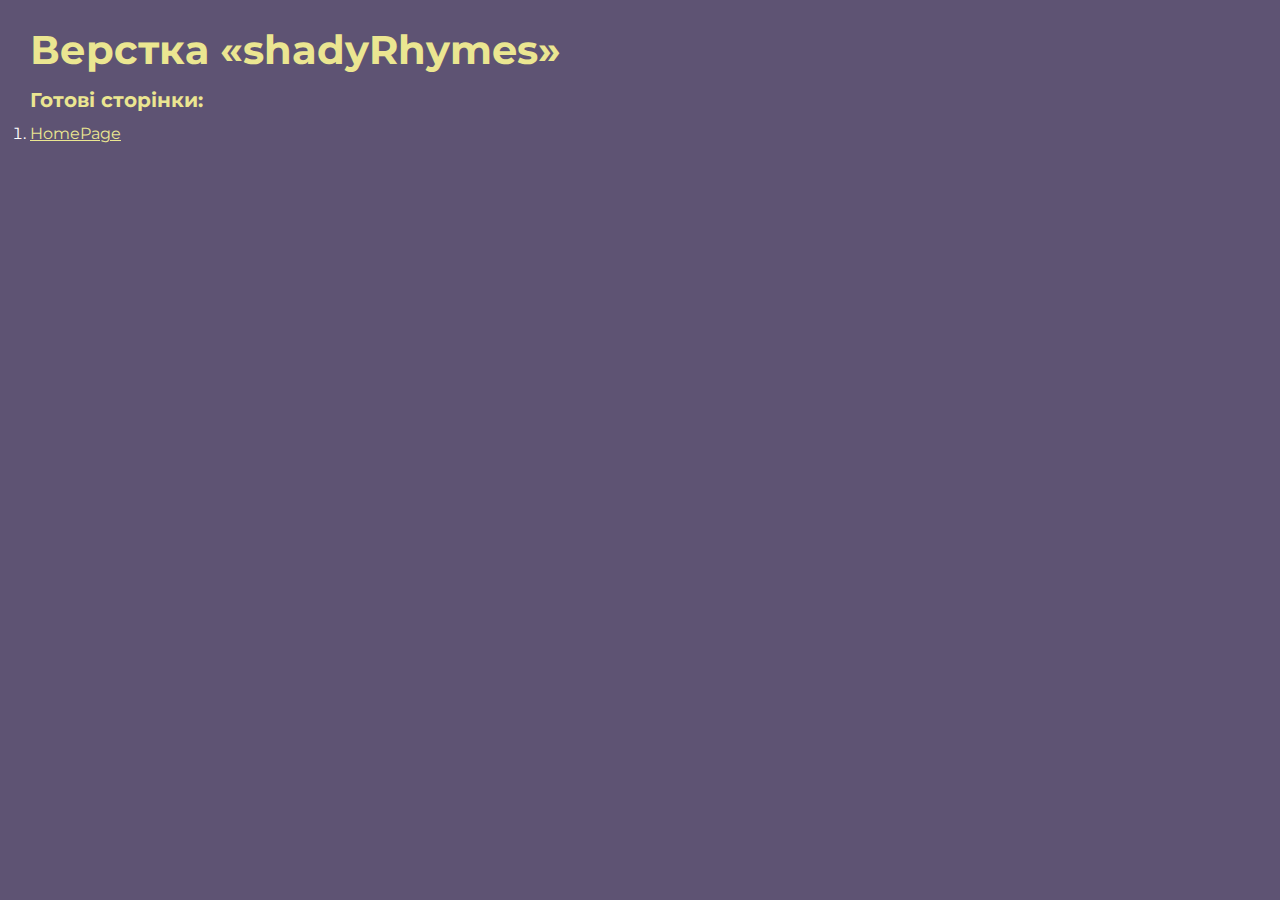
==== index.html @ 14373ce4 "shadyRhymes" ====
<!DOCTYPE html>
<html>

<head>
	<meta charset="UTF-8">
	<meta name="viewport" content="width=device-width, initial-scale=1.0">
	<title>Верстка «shadyRhymes»</title>
</head>

<body>
	<div class="rootpage">
		<h1>Верстка «shadyRhymes»</h1>

		<h2>Готові сторінки:</h2>
		<ol class="rootpage__list">
			<li><a target="_blank" href="home.html">HomePage</a></li>
		</ol>

	</div>
</body>
<style>
	@charset "UTF-8";
	@import url("https://fonts.googleapis.com/css?family=Montserrat:regular,700&display=swap");

	*,
	*::before,
	*::after {
		padding: 0px;
		margin: 0px;
		border: 0px;
		box-sizing: border-box;
	}

	html,
	body {
		height: 100%;
		margin: 0;
		padding: 0;
		min-width: 320px;
		width: 100%;
		color: #fff;
		background-color: #5e5373;
	}

	body {
		font-family: Montserrat;
		font-size: 100%;
		line-height: 1;
		font-size: 1rem;
	}

	a {
		text-decoration: underline;
		color: #ebe691
	}

	a:visited {
		text-decoration: underline;
		color: #aaa768;
	}

	a:hover {
		text-decoration: none;
	}

	ul li {
		list-style: none;
	}

	img {
		vertical-align: top;
	}

	.wrapper {
		width: 100%;
		min-height: 100%;
		overflow: hidden;
	}

	.rootpage {
		padding: 30px;
		display: flex;
		flex-direction: column;
		align-items: flex-start;
	}

	@media (max-width: 767px) {
		.rootpage {
			padding: 30px 15px;
		}
	}

	h1 {
		color: #ebe691;
		font-size: 2.5rem;
		margin: 0px 0px 1.25rem 0px;
	}

	@media (max-width: 767px) {
		h1 {
			font-size: 1.85rem;
			margin: 0px 0px 1.25rem 0px;
		}
	}

	h2 {
		color: #ebe691;
		font-size: 1.25rem;
		margin: 0px 0px 1rem 0px;
	}

	@media (max-width: 767px) {
		h2 {
			font-size: 1.125rem;
			margin: 0px 0px 1rem 0px;
		}
	}

	.rootpage__info {
		line-height: 140%;
		margin: 0px 0px 1.5rem 0px;
	}
</style>

</html>
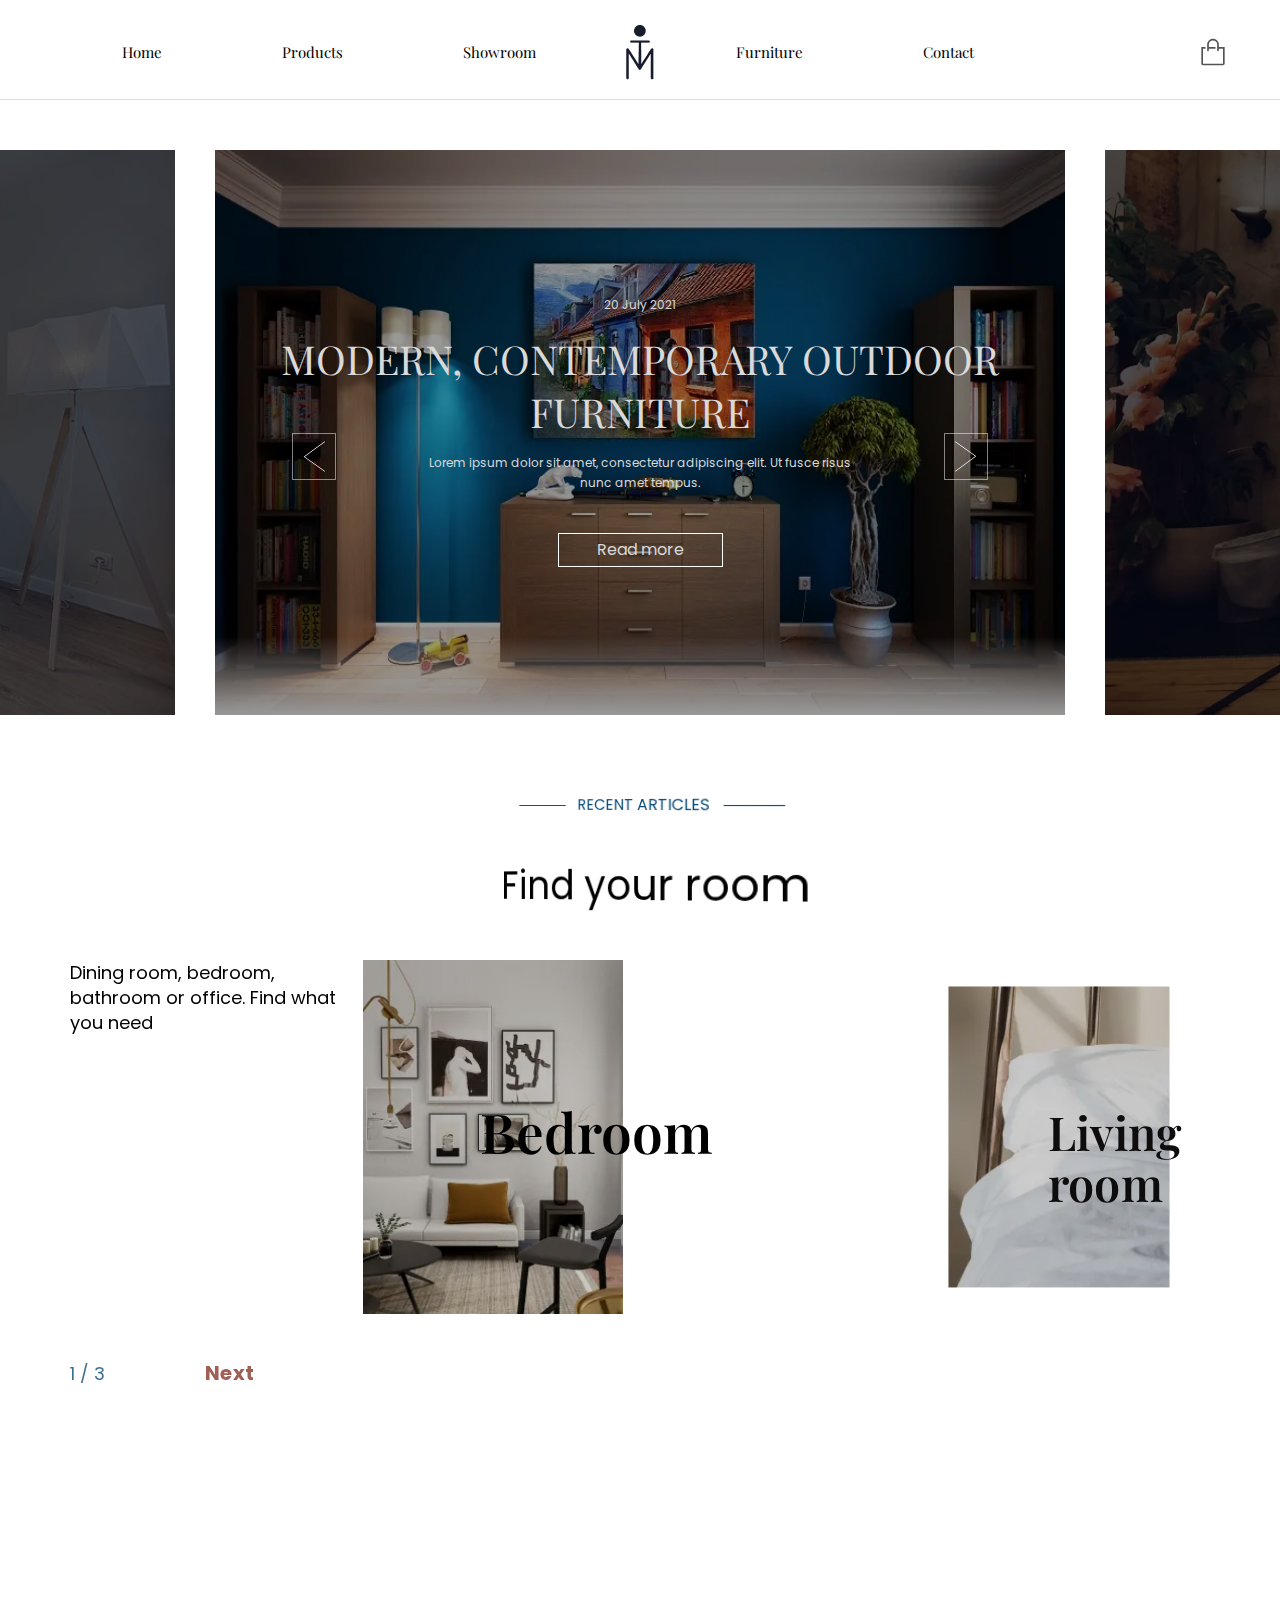
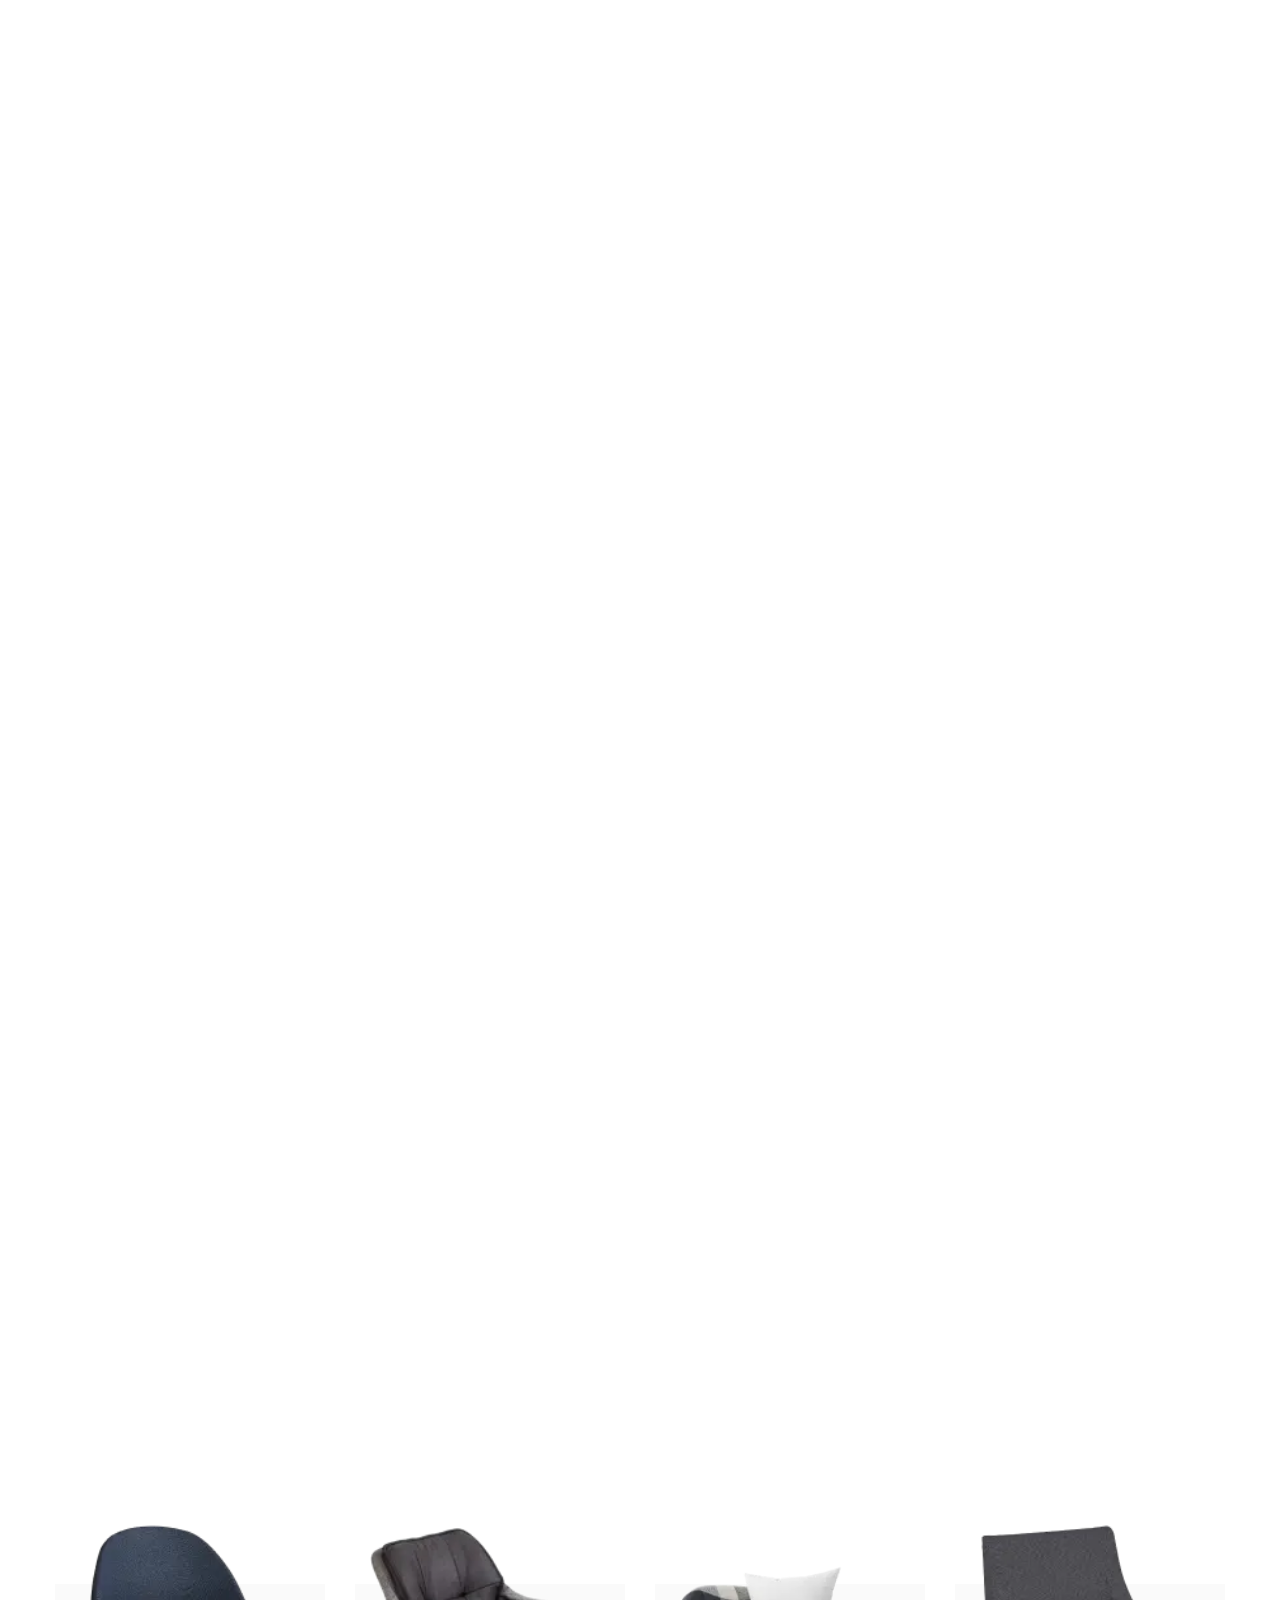
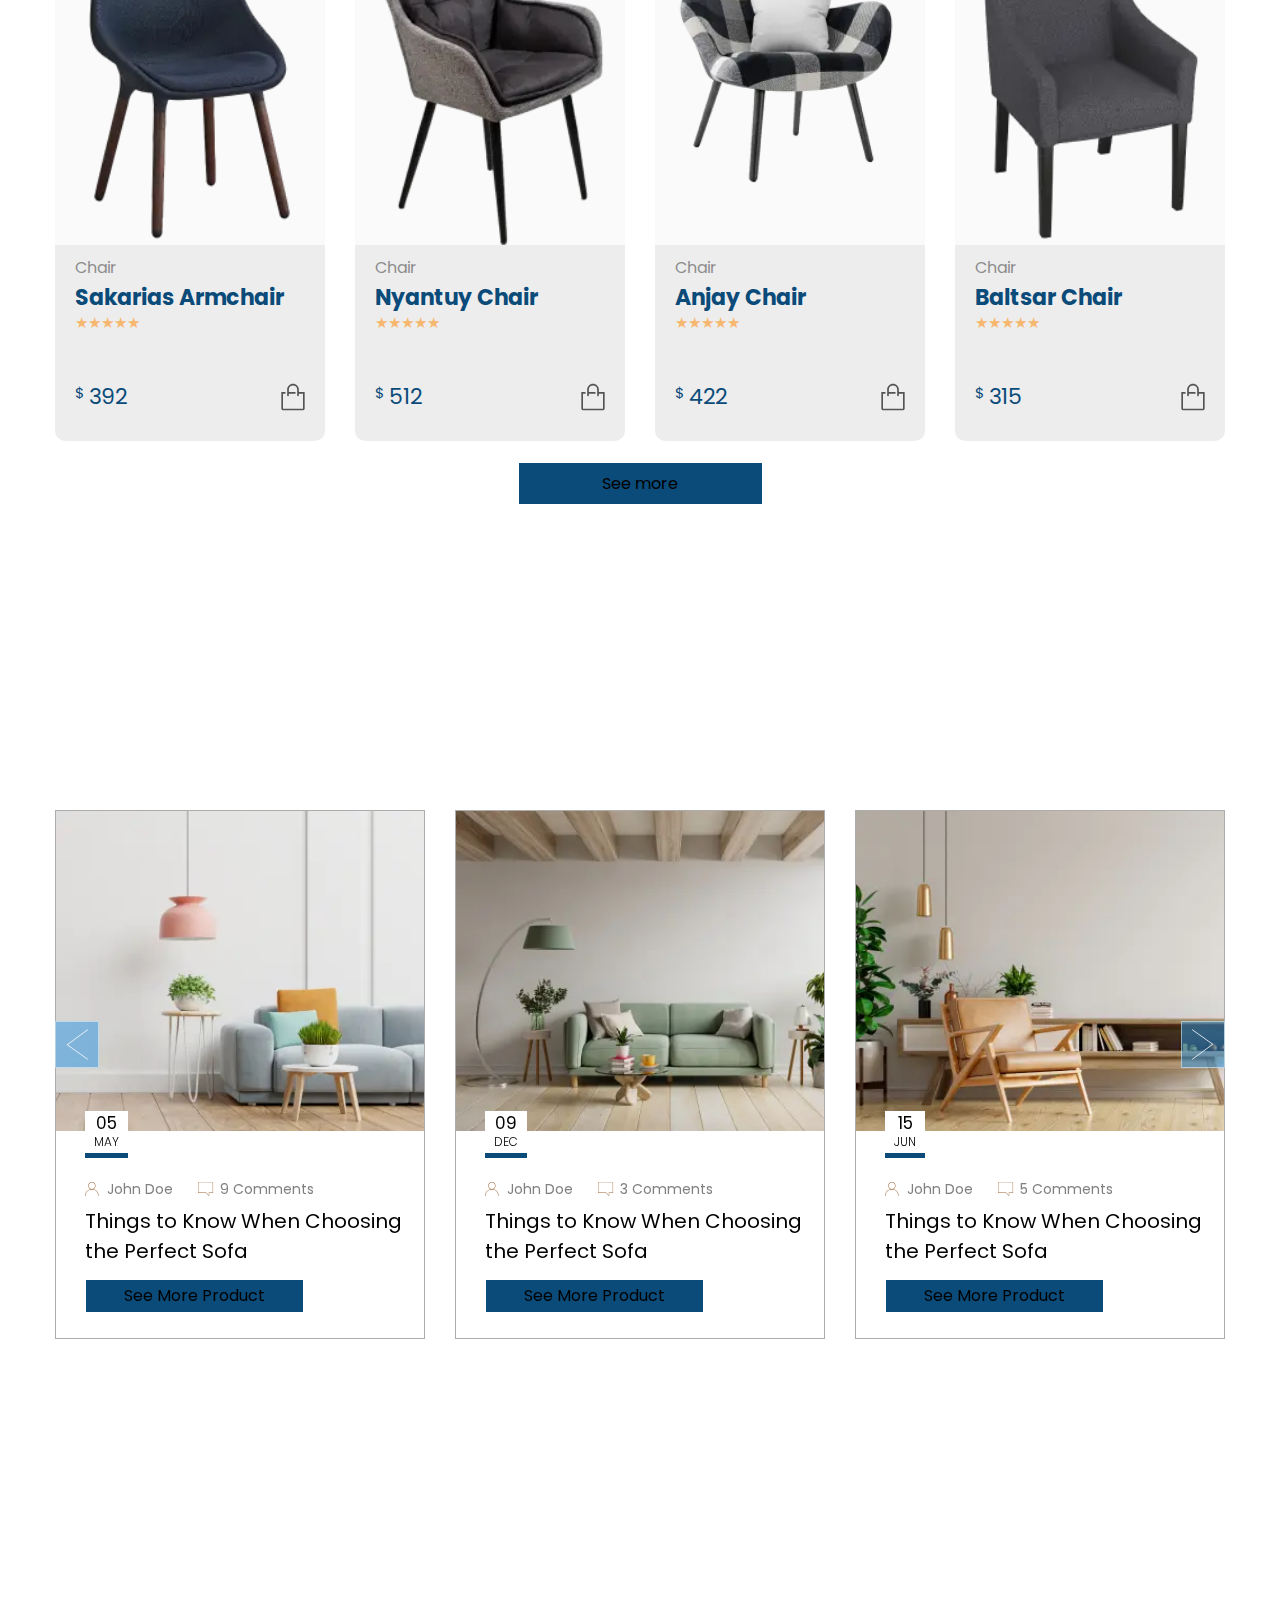
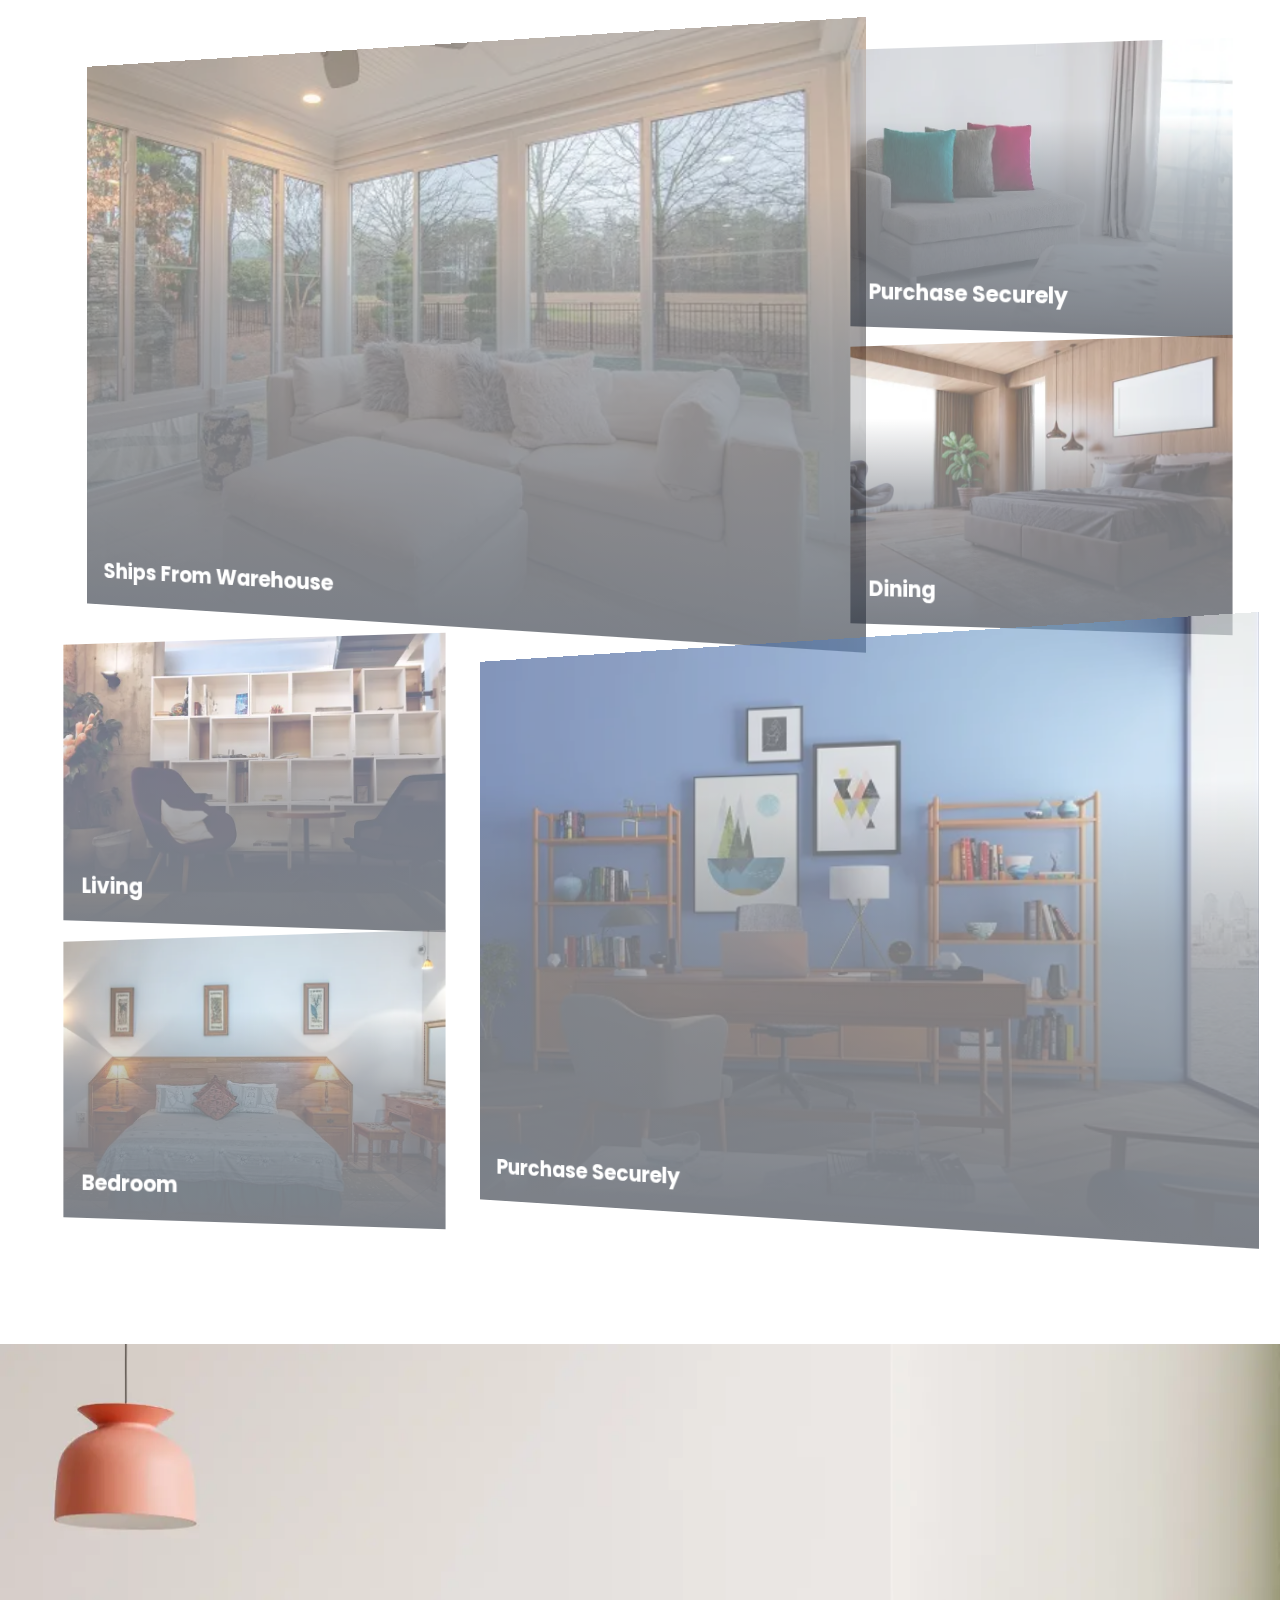
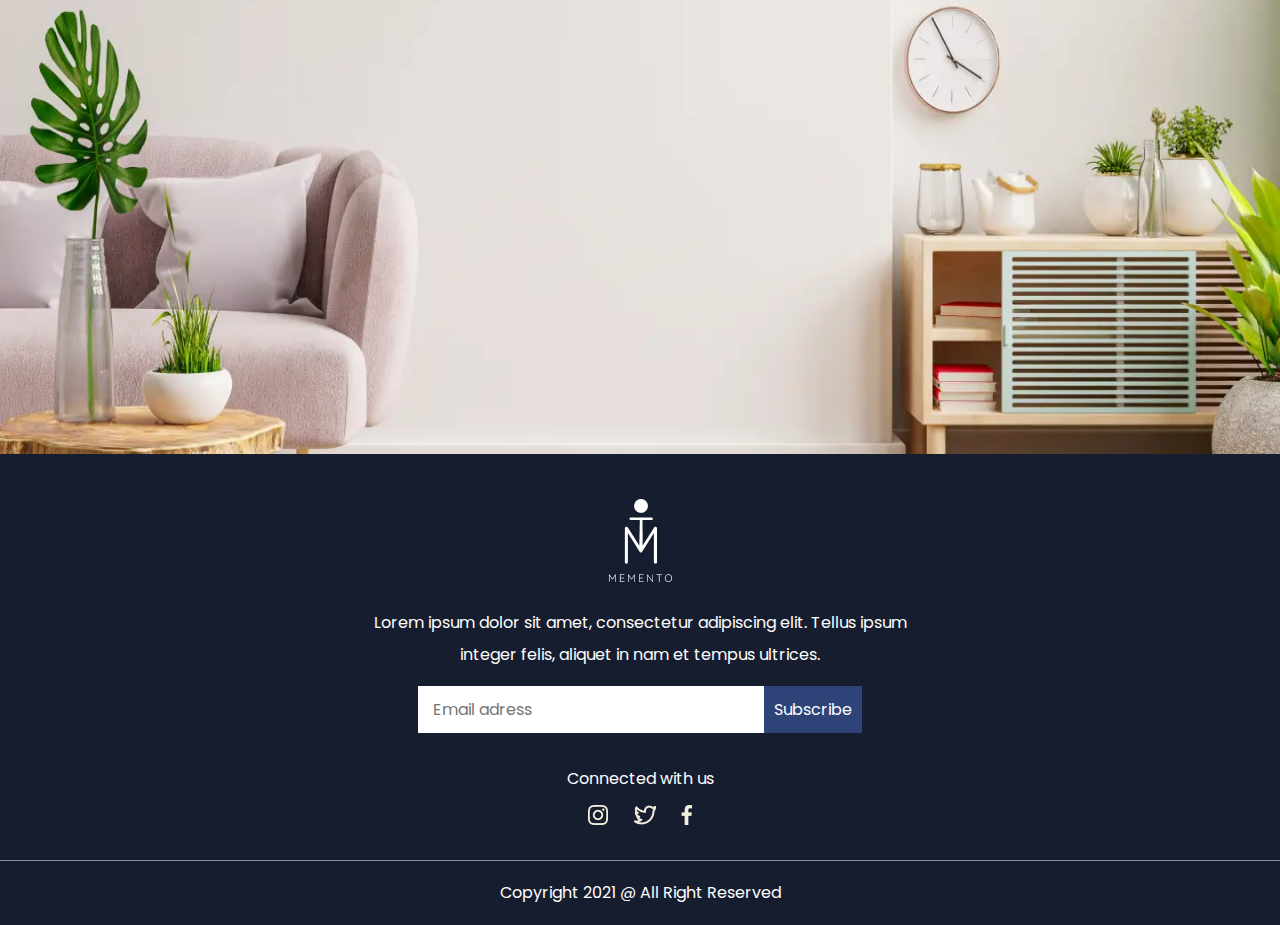
==== commit 708ee373: "Add files via upload" ====
--- a/index.html
+++ b/index.html
@@ -1,125 +1,608 @@
-<!DOCTYPE html>
-<html>
-
-<head>
-	<meta charset="UTF-8">
-	<meta name="viewport" content="width=device-width, initial-scale=1.0">
-	<title>Верстка «shadyRhymes»</title>
-</head>
-
-<body>
-	<div class="rootpage">
-		<h1>Верстка «shadyRhymes»</h1>
-
-		<h2>Готові сторінки:</h2>
-		<ol class="rootpage__list">
-			<li><a target="_blank" href="home.html">HomePage</a></li>
-		</ol>
-
-	</div>
-</body>
-<style>
-	@charset "UTF-8";
-	@import url("https://fonts.googleapis.com/css?family=Montserrat:regular,700&display=swap");
-
-	*,
-	*::before,
-	*::after {
-		padding: 0px;
-		margin: 0px;
-		border: 0px;
-		box-sizing: border-box;
-	}
-
-	html,
-	body {
-		height: 100%;
-		margin: 0;
-		padding: 0;
-		min-width: 320px;
-		width: 100%;
-		color: #fff;
-		background-color: #5e5373;
-	}
-
-	body {
-		font-family: Montserrat;
-		font-size: 100%;
-		line-height: 1;
-		font-size: 1rem;
-	}
-
-	a {
-		text-decoration: underline;
-		color: #ebe691
-	}
-
-	a:visited {
-		text-decoration: underline;
-		color: #aaa768;
-	}
-
-	a:hover {
-		text-decoration: none;
-	}
-
-	ul li {
-		list-style: none;
-	}
-
-	img {
-		vertical-align: top;
-	}
-
-	.wrapper {
-		width: 100%;
-		min-height: 100%;
-		overflow: hidden;
-	}
-
-	.rootpage {
-		padding: 30px;
-		display: flex;
-		flex-direction: column;
-		align-items: flex-start;
-	}
-
-	@media (max-width: 767px) {
-		.rootpage {
-			padding: 30px 15px;
-		}
-	}
-
-	h1 {
-		color: #ebe691;
-		font-size: 2.5rem;
-		margin: 0px 0px 1.25rem 0px;
-	}
-
-	@media (max-width: 767px) {
-		h1 {
-			font-size: 1.85rem;
-			margin: 0px 0px 1.25rem 0px;
-		}
-	}
-
-	h2 {
-		color: #ebe691;
-		font-size: 1.25rem;
-		margin: 0px 0px 1rem 0px;
-	}
-
-	@media (max-width: 767px) {
-		h2 {
-			font-size: 1.125rem;
-			margin: 0px 0px 1rem 0px;
-		}
-	}
-
-	.rootpage__info {
-		line-height: 140%;
-		margin: 0px 0px 1.5rem 0px;
-	}
-</style>
-
+<!DOCTYPE html>
+<html lang="en">
+
+<head>
+	<title>HomePage</title>
+	<meta charset="UTF-8">
+	<meta name="format-detection" content="telephone=no">
+	<!-- <style>body{opacity: 0;}</style> -->
+	<link rel="stylesheet" href="css/style.min.css?_v=20230120101446">
+	<!-- <meta name="robots" content="noindex, nofollow"> -->
+	<meta name="viewport" content="width=device-width, initial-scale=1.0">
+</head>
+
+<body>
+	<div class="wrapper">
+		<header class="header">
+			<div class="header__container">
+				<button type="button" class="icon-menu"><span></span></button>
+				<a href="" class="header__logo"><picture><source srcset="img/logo.webp" type="image/webp"><img src="img/logo.png" alt="Logo"></picture></a>
+				<div class="header__menu menu">
+					<nav class="menu__body">
+						<ul class="menu__list">
+							<li class="menu__item"><a href="" class="menu__link">Home</a></li>
+							<li class="menu__item"><a href="" class="menu__link">Products</a></li>
+							<li class="menu__item"><a href="" class="menu__link">Showroom</a></li>
+							<li class="menu__item"><a href="" class="menu__link">Furniture</a></li>
+							<li class="menu__item"><a href="" class="menu__link">Contact</a></li>
+
+						</ul>
+					</nav>
+				</div>
+				<div class="header__actions">
+					<a href="" class="header__cart"><img src="img/icons/cart.svg" alt=""></a>
+				</div>
+			</div>
+		</header>
+		<main class="page">
+			<section class="page__main-block main-block">
+				<div class="main-block__body">
+					<div class="main-block__slider swiper">
+						<div class="main-block__wrapper swiper-wrapper">
+							<div class="main-block__slide slide-main-block swiper-slide">
+								<div class="slide-main-block__image-ibg"><picture><source srcset="img/main-block/01.webp" type="image/webp"><img src="img/main-block/01.jpg" alt=""></picture></div>
+								<div class="slide-main-block__body">
+									<div class="slide-main-block__date">20 July 2021</div>
+									<h2 class="slide-main-block__title">MODERN, CONTEMPORARY OUTDOOR FURNITURE</h2>
+									<div class="slide-main-block__text">Lorem ipsum dolor sit amet, consectetur adipiscing elit.
+										Ut fusce risus nunc amet tempus.</div>
+									<a href="" class="slide-main-block__button button">Read more</a>
+								</div>
+							</div>
+							<div class="main-block__slide slide-main-block swiper-slide">
+								<div class="slide-main-block__image-ibg"><picture><source srcset="img/main-block/02.webp" type="image/webp"><img src="img/main-block/02.jpg" alt=""></picture></div>
+								<div class="slide-main-block__body">
+									<div class="slide-main-block__date">20 August 2021</div>
+									<h2 class="slide-main-block__title">MODERN, CONTEMPORARY OUTDOOR FURNITURE</h2>
+									<div class="slide-main-block__text">Lorem ipsum dolor sit amet, consectetur adipiscing elit.
+										Ut fusce risus nunc amet tempus.</div>
+									<a href="" class="slide-main-block__button button">Read more</a>
+								</div>
+							</div>
+							<div class="main-block__slide slide-main-block swiper-slide">
+								<div class="slide-main-block__image-ibg"><picture><source srcset="img/main-block/03.webp" type="image/webp"><img src="img/main-block/03.jpg" alt=""></picture></div>
+								<div class="slide-main-block__body">
+									<div class="slide-main-block__date">10 June 2021</div>
+									<h2 class="slide-main-block__title">MODERN, CONTEMPORARY OUTDOOR FURNITURE</h2>
+									<div class="slide-main-block__text">Lorem ipsum dolor sit amet, consectetur adipiscing elit.
+										Ut fusce risus nunc amet tempus.</div>
+									<a href="" class="slide-main-block__button button">Read more</a>
+								</div>
+							</div>
+							<div class="main-block__slide slide-main-block swiper-slide">
+								<div class="slide-main-block__image-ibg"><picture><source srcset="img/main-block/04.webp" type="image/webp"><img src="img/main-block/04.jpg" alt=""></picture></div>
+								<div class="slide-main-block__body">
+									<div class="slide-main-block__date">4 December 2021</div>
+									<h2 class="slide-main-block__title">MODERN, CONTEMPORARY OUTDOOR FURNITURE</h2>
+									<div class="slide-main-block__text">Lorem ipsum dolor sit amet, consectetur adipiscing elit.
+										Ut fusce risus nunc amet tempus.</div>
+									<a href="" class="slide-main-block__button button">Read more</a>
+								</div>
+							</div>
+						</div>
+						<div class="swiper__buttons main-block-arrows">
+							<button type="button" class="swiper-button-prev swiper-arrow-prev"><img src="img/icons/arrow.svg" alt=""></button>
+							<button type="button" class="swiper-button-next swiper-arrow-next"><img src="img/icons/arrow.svg" alt=""></button>
+						</div>
+					</div>
+				</div>
+			</section>
+			<section class="page__popular popular">
+				<div class="popular__container">
+					<div class="articles__container">
+						<div class="popular-block__title block-header">
+							<h4 class="block-header__label _anim-items _anim-no-hide">RECENT ARTICLES</h4>
+							<h3 class="block-header__title _anim-items _anim-no-hide">Find your room</h3>
+						</div>
+						<div class="popular__body">
+							<div class="popular__slider swiper">
+								<div class="popular__wrapper swiper-wrapper">
+									<div class="popular__slide slide-popular swiper-slide">
+										<div class="slide-popular__text">Dining room, bedroom, bathroom or office. Find what you
+											need
+										</div>
+										<div class="slide-popular__category">
+											<div class="slide-popular__image-ibg"><picture><source srcset="img/popular/01.webp" type="image/webp"><img src="img/popular/01.jpg" alt=""></picture></div>
+											<div class="slide-popular__name">Bedroom</div>
+										</div>
+									</div>
+									<div class="popular__slide slide-popular swiper-slide">
+										<div class="slide-popular__text">Dining room, bedroom, bathroom or office. Find what you
+											need
+										</div>
+										<div class="slide-popular__category">
+											<div class="slide-popular__image-ibg"><picture><source srcset="img/popular/02.webp" type="image/webp"><img src="img/popular/02.jpg" alt=""></picture></div>
+											<div class="slide-popular__name">Living room</div>
+										</div>
+									</div>
+									<div class="popular__slide slide-popular swiper-slide">
+										<div class="slide-popular__text">Dining room, bedroom, bathroom or office. Find what you
+											need</div>
+										<div class="slide-popular__category">
+											<div class="slide-popular__image-ibg"><picture><source srcset="img/popular/01.webp" type="image/webp"><img src="img/popular/01.jpg" alt=""></picture></div>
+											<div class="slide-popular__name">Bedroom</div>
+										</div>
+									</div>
+								</div>
+								<div class="swiper__actions">
+									<div class="swiper-pagination"></div>
+									<button type="button" class="swiper-button-next popular-arrow-next popular-arrow-next_icon">Next</button>
+								</div>
+							</div>
+						</div>
+					</div>
+			</section>
+			<section class="page__furniture furniture">
+				<div class="furniture__container">
+					<div class="furniture-block__title block-header">
+						<h4 class="block-header__label _anim-items _anim-no-hide">our furniture</h4>
+						<h3 class="block-header__title _anim-items _anim-no-hide">Gallery Furniture</h3>
+					</div>
+					<div class="furniture__items">
+						<div class="furniture__item _anim-items _anim-no-hide">
+							<div class="furniture__body">
+								<div class="furniture__image-ibg"><picture><source srcset="img/furniture/01.webp" type="image/webp"><img src="img/furniture/01.jpg" alt=""></picture></div>
+								<div class="furniture__description">
+									<div class="furniture__name">
+										<div class="furniture__title">Lux: Room</div>
+										<div class="furniture__price">$60 night</div>
+									</div>
+									<a href="" class="furniture__button button">Book now</a>
+								</div>
+							</div>
+							<div class="furniture__content content-furniture">
+								<h3 class="content-furniture__title">About hotel gallery</h3>
+								<div class="content-furniture__text">While some of these examples are real – actually offering
+									guests a stay in the locations advertised – it’s mainly just a way.</div>
+								<a href="" class="content-furniture__button button">View more</a>
+							</div>
+						</div>
+						<div class="furniture__item _anim-items _anim-no-hide">
+							<div class="furniture__body">
+								<div class="furniture__image-ibg"><picture><source srcset="img/furniture/02.webp" type="image/webp"><img src="img/furniture/02.jpg" alt=""></picture></div>
+								<div class="furniture__description">
+									<div class="furniture__name">
+										<div class="furniture__title">Mini Room</div>
+										<div class="furniture__price">$70 night</div>
+									</div>
+									<a href="" class="furniture__button button">Book now</a>
+								</div>
+							</div>
+							<div class="furniture__content content-furniture">
+								<h3 class="content-furniture__title">About hotel gallery</h3>
+								<div class="content-furniture__text">While some of these examples are real – actually offering
+									guests a stay in the locations advertised – it’s mainly just a way.</div>
+								<a href="" class="content-furniture__button button">View more</a>
+							</div>
+						</div>
+						<div class="furniture__item _anim-items _anim-no-hide">
+							<div class="furniture__body">
+								<div class="furniture__image-ibg"><picture><source srcset="img/furniture/03.webp" type="image/webp"><img src="img/furniture/03.jpg" alt=""></picture></div>
+								<div class="furniture__description">
+									<div class="furniture__name">
+										<div class="furniture__title">Mini Room</div>
+										<div class="furniture__price">$40 night</div>
+									</div>
+									<a href="" class="furniture__button button">Book now</a>
+								</div>
+							</div>
+							<div class="furniture__content content-furniture">
+								<h3 class="content-furniture__title">About hotel gallery</h3>
+								<div class="content-furniture__text">While some of these examples are real – actually offering
+									guests a stay in the locations advertised – it’s mainly just a way.</div>
+								<a href="" class="content-furniture__button button">View more</a>
+							</div>
+						</div>
+						<div class="furniture__item _anim-items _anim-no-hide">
+							<div class="furniture__body">
+								<div class="furniture__image-ibg"><picture><source srcset="img/furniture/04.webp" type="image/webp"><img src="img/furniture/04.jpg" alt=""></picture></div>
+								<div class="furniture__description">
+									<div class="furniture__name">
+										<div class="furniture__title">Elite Room</div>
+										<div class="furniture__price">$90 night</div>
+									</div>
+									<a href="" class="furniture__button button">Book now</a>
+								</div>
+							</div>
+							<div class="furniture__content content-furniture">
+								<h3 class="content-furniture__title">About hotel gallery</h3>
+								<div class="content-furniture__text">While some of these examples are real – actually offering
+									guests a stay in the locations advertised – it’s mainly just a way.</div>
+								<a href="" class="content-furniture__button button">View more</a>
+							</div>
+						</div>
+						<div class="furniture__item _anim-items _anim-no-hide">
+							<div class="furniture__body">
+								<div class="furniture__image-ibg"><picture><source srcset="img/furniture/05.webp" type="image/webp"><img src="img/furniture/05.jpg" alt=""></picture></div>
+								<div class="furniture__description">
+									<div class="furniture__name">
+										<div class="furniture__title">Single Room</div>
+										<div class="furniture__price">$60 night</div>
+									</div>
+									<a href="" class="furniture__button button">Book now</a>
+								</div>
+							</div>
+							<div class="furniture__content content-furniture">
+								<h3 class="content-furniture__title">About hotel gallery</h3>
+								<div class="content-furniture__text">While some of these examples are real – actually offering
+									guests a stay in the locations advertised – it’s mainly just a way.</div>
+								<a href="" class="content-furniture__button button">View more</a>
+							</div>
+						</div>
+						<div class="furniture__item _anim-items _anim-no-hide">
+							<div class="furniture__body">
+								<div class="furniture__image-ibg"><picture><source srcset="img/furniture/01.webp" type="image/webp"><img src="img/furniture/01.jpg" alt=""></picture></div>
+								<div class="furniture__description">
+									<div class="furniture__name">
+										<div class="furniture__title">Stande Room</div>
+										<div class="furniture__price">$65 night</div>
+									</div>
+									<a href="" class="furniture__button button">Book now</a>
+								</div>
+							</div>
+							<div class="furniture__content content-furniture">
+								<h3 class="content-furniture__title">About hotel gallery</h3>
+								<div class="content-furniture__text">While some of these examples are real – actually offering
+									guests a stay in the locations advertised – it’s mainly just a way.</div>
+								<a href="" class="content-furniture__button button">View more</a>
+							</div>
+						</div>
+					</div>
+				</div>
+			</section>
+			<section class="page__products products">
+				<div class="products__container">
+					<div class="products-block__title block-header">
+						<h4 class="block-header__label _anim-items _anim-no-hide">what we offer</h4>
+						<h3 class="block-header__title _anim-items _anim-no-hide">Best Selling Product</h3>
+					</div>
+					<div data-showmore="items" class="products__body">
+						<ul data-showmore-content="1" class="products__items">
+							<li class="products__item item-product">
+								<div class="item-product__picture">
+									<div class="item-product__image-ibg"><picture><source srcset="img/products/01.webp" type="image/webp"><img src="img/products/01.png" alt=""></picture></div>
+								</div>
+								<div class="item-product__body">
+									<div class="item-product__label">Chair</div>
+									<a href="" class="item-product__name">Sakarias Armchair</a>
+									<div class="item-products__star"></div>
+									<div class="item-product__prices">
+										<div class="item-product__price"><span>$</span> 392</div>
+										<a href="" class="item-product__cart"><img src="img/icons/cart.svg" alt=""></a>
+									</div>
+								</div>
+							</li>
+							<li class="products__item item-product">
+								<div class="item-product__picture">
+									<div class="item-product__image-ibg"><picture><source srcset="img/products/02.webp" type="image/webp"><img src="img/products/02.png" alt=""></picture></div>
+								</div>
+								<div class="item-product__body">
+									<div class="item-product__label">Chair</div>
+									<a href="" class="item-product__name">Nyantuy Chair</a>
+									<div class="item-products__star"></div>
+									<div class="item-product__prices">
+										<div class="item-product__price"><span>$</span> 512</div>
+										<a href="" class="item-product__cart"><img src="img/icons/cart.svg" alt=""></a>
+									</div>
+								</div>
+							</li>
+							<li class="products__item item-product">
+								<div class="item-product__picture">
+									<div class="item-product__image-ibg"><picture><source srcset="img/products/03.webp" type="image/webp"><img src="img/products/03.png" alt=""></picture></div>
+								</div>
+								<div class="item-product__body">
+									<div class="item-product__label">Chair</div>
+									<a href="" class="item-product__name">Anjay Chair</a>
+									<div class="item-products__star"></div>
+									<div class="item-product__prices">
+										<div class="item-product__price"><span>$</span> 422</div>
+										<a href="" class="item-product__cart"><img src="img/icons/cart.svg" alt=""></a>
+									</div>
+								</div>
+							</li>
+							<li class="products__item item-product">
+								<div class="item-product__picture">
+									<div class="item-product__image-ibg"><picture><source srcset="img/products/04.webp" type="image/webp"><img src="img/products/04.png" alt=""></picture></div>
+								</div>
+								<div class="item-product__body">
+									<div class="item-product__label">Chair</div>
+									<a href="" class="item-product__name">Baltsar Chair</a>
+									<div class="item-products__star"></div>
+									<div class="item-product__prices">
+										<div class="item-product__price"><span>$</span> 315</div>
+										<a href="" class="item-product__cart"><img src="img/icons/cart.svg" alt=""></a>
+									</div>
+								</div>
+							</li>
+							<li class="products__item item-product">
+								<div class="item-product__picture">
+									<div class="item-product__image-ibg"><picture><source srcset="img/products/02.webp" type="image/webp"><img src="img/products/02.png" alt=""></picture></div>
+								</div>
+								<div class="item-product__body">
+									<div class="item-product__label">Chair</div>
+									<a href="" class="item-product__name">Sakarias Armchair</a>
+									<div class="item-products__star"></div>
+									<div class="item-product__prices">
+										<div class="item-product__price"><span>$</span> 392</div>
+										<a href="" class="item-product__cart"><img src="img/icons/cart.svg" alt=""></a>
+									</div>
+								</div>
+							</li>
+							<li class="products__item item-product">
+								<div class="item-product__picture">
+									<div class="item-product__image-ibg"><picture><source srcset="img/products/03.webp" type="image/webp"><img src="img/products/03.png" alt=""></picture></div>
+								</div>
+								<div class="item-product__body">
+									<div class="item-product__label">Chair</div>
+									<a href="" class="item-product__name">Nyantuy Chair</a>
+									<div class="item-products__star"></div>
+									<div class="item-product__prices">
+										<div class="item-product__price"><span>$</span> 512</div>
+										<a href="" class="item-product__cart"><img src="img/icons/cart.svg" alt=""></a>
+									</div>
+								</div>
+							</li>
+							<li class="products__item item-product">
+								<div class="item-product__picture">
+									<div class="item-product__image-ibg"><picture><source srcset="img/products/04.webp" type="image/webp"><img src="img/products/04.png" alt=""></picture></div>
+								</div>
+								<div class="item-product__body">
+									<div class="item-product__label">Chair</div>
+									<a href="" class="item-product__name">Anjay Chair</a>
+									<div class="item-products__star"></div>
+									<div class="item-product__prices">
+										<div class="item-product__price"><span>$</span> 422</div>
+										<a href="" class="item-product__cart"><img src="img/icons/cart.svg" alt=""></a>
+									</div>
+								</div>
+							</li>
+							<li class="products__item item-product">
+								<div class="item-product__picture">
+									<div class="item-product__image-ibg"><picture><source srcset="img/products/01.webp" type="image/webp"><img src="img/products/01.png" alt=""></picture></div>
+								</div>
+								<div class="item-product__body">
+									<div class="item-product__label">Chair</div>
+									<a href="" class="item-product__name">Baltsar Chair</a>
+									<div class="item-products__star"></div>
+									<div class="item-product__prices">
+										<div class="item-product__price"><span>$</span> 315</div>
+										<a href="" class="item-product__cart"><img src="img/icons/cart.svg" alt=""></a>
+									</div>
+								</div>
+							</li>
+						</ul>
+						<button hidden data-showmore-button type="button" class="products__more button">
+							<span>See more</span>
+							<span>Hide</span></button>
+					</div>
+				</div>
+			</section>
+			<section class="page__articles articles">
+				<div class="articles__container">
+					<div class="articles-block__title block-header">
+						<h4 class="block-header__label _anim-items _anim-no-hide">RECENT ARTICLES</h4>
+						<h3 class="block-header__title _anim-items _anim-no-hide">Read Our Latest Articles</h3>
+					</div>
+					<div class="articles__body">
+						<div class="articles__slider swiper">
+							<div class="articles__wrapper swiper-wrapper">
+								<div class="articles__slide slide-articles swiper-slide ">
+									<div class="slide-articles__body">
+										<div class="slide-articles__image-ibg"><picture><source srcset="img/articles/01.webp" type="image/webp"><img src="img/articles/01.jpg" alt=""></picture></div>
+										<div class="slide-articles__date">05 <br> <span>MAY</span></div>
+										<div class="slide-articles__label">
+											<div class="slide-articles__name">John Doe</div>
+											<div class="slide-articles__commentary">9 Comments</div>
+										</div>
+										<h3 class="slide-articles__title">Things to Know When Choosing
+											the Perfect Sofa</h3>
+										<a href="" class="slide-articles__button button">See More Product</a>
+									</div>
+								</div>
+								<div class="articles__slide slide-articles swiper-slide">
+									<div class="slide-articles__body">
+										<div class="slide-articles__image-ibg"><picture><source srcset="img/articles/02.webp" type="image/webp"><img src="img/articles/02.jpg" alt=""></picture></div>
+										<div class="slide-articles__date">09 <br> <span>DEC</span></div>
+										<div class="slide-articles__label">
+											<div class="slide-articles__name">John Doe</div>
+											<div class="slide-articles__commentary">3 Comments</div>
+										</div>
+										<h3 class="slide-articles__title">Things to Know When Choosing
+											the Perfect Sofa</h3>
+										<a href="" class="slide-articles__button button">See More Product</a>
+									</div>
+								</div>
+								<div class="articles__slide slide-articles swiper-slide">
+									<div class="slide-articles__body">
+										<div class="slide-articles__image-ibg"><picture><source srcset="img/articles/03.webp" type="image/webp"><img src="img/articles/03.jpg" alt=""></picture></div>
+										<div class="slide-articles__date">15 <br> <span>JUN</span></div>
+										<div class="slide-articles__label">
+											<div class="slide-articles__name">John Doe</div>
+											<div class="slide-articles__commentary">5 Comments</div>
+										</div>
+										<h3 class="slide-articles__title">Things to Know When Choosing
+											the Perfect Sofa</h3>
+										<a href="" class="slide-articles__button button">See More Product</a>
+									</div>
+								</div>
+								<div class="articles__slide slide-articles swiper-slide">
+									<div class="slide-articles__body">
+										<div class="slide-articles__image-ibg"><picture><source srcset="img/articles/03.webp" type="image/webp"><img src="img/articles/03.jpg" alt=""></picture></div>
+										<div class="slide-articles__date">15 <br> <span>JUN</span></div>
+										<div class="slide-articles__label">
+											<div class="slide-articles__name">John Doe</div>
+											<div class="slide-articles__commentary">5 Comments</div>
+										</div>
+										<h3 class="slide-articles__title">Things to Know When Choosing
+											the Perfect Sofa</h3>
+										<a href="" class="slide-articles__button button">See More Product</a>
+									</div>
+								</div>
+							</div>
+							<div class="swiper__buttons articles-arrows">
+								<button type="button" class="swiper-button-prev swiper-arrow-prev swiper-arrow-prev_bg"><img src="img/icons/arrow.svg" alt=""></button>
+								<button type="button" class="swiper-button-next swiper-arrow-next swiper-arrow-prev_bg"><img src="img/icons/arrow.svg" alt=""></button>
+							</div>
+						</div>
+					</div>
+				</div>
+			</section>
+			<section class="page__gallery gallery">
+				<div class="gallery__container">
+					<div class="gallery-block__title block-header">
+						<h4 class="block-header__label _anim-items _anim-no-hide">our benefits</h4>
+						<h3 class="block-header__title _anim-items _anim-no-hide">Works Evaluated By Professionals</h3>
+					</div>
+					<div class="gallery__body">
+						<div class="gallery__items">
+							<div class="gallery__item item-gallery _anim-items _anim-no-hide item-gallery__image-bg_r">
+								<div class="item-gallery__picture ">
+									<div class="item-gallery__image-ibg "><picture><source srcset="img/gallery/01.webp" type="image/webp"><img src="img/gallery/01.jpg" alt=""></picture></div>
+									<div class="item-gallery__name">Ships From Warehouse</div>
+								</div>
+								<div class="item-gallery__body">
+									<h3 class="item-gallery__title">Ships From Warehouse</h3>
+									<div class="item-gallery__text">Lorem ipsum dolor sit amet, consectetur adipiscing elit.</div>
+									<a href="" class="item-gallery__button button">Learn More</a>
+								</div>
+							</div>
+							<div class="gallery__item item-gallery _anim-items _anim-no-hide">
+								<div class="item-gallery__picture">
+									<div class="item-gallery__image-ibg"><picture><source srcset="img/gallery/02.webp" type="image/webp"><img src="img/gallery/02.jpg" alt=""></picture></div>
+									<div class="item-gallery__name">Purchase Securely</div>
+								</div>
+								<div class="item-gallery__body">
+									<h3 class="item-gallery__title">Purchase Securely</h3>
+									<div class="item-gallery__text">Lorem ipsum dolor sit amet, consectetur adipiscing elit.</div>
+									<a href="" class="item-gallery__button button">Learn More</a>
+								</div>
+							</div>
+							<div class="gallery__item item-gallery _anim-items _anim-no-hide">
+								<div class="item-gallery__picture">
+									<div class="item-gallery__image-ibg"><picture><source srcset="img/gallery/06.webp" type="image/webp"><img src="img/gallery/06.jpg" alt=""></picture></div>
+									<div class="item-gallery__name">Dining</div>
+								</div>
+								<div class="item-gallery__body">
+									<h3 class="item-gallery__title">Dining</h3>
+									<div class="item-gallery__text">Lorem ipsum dolor sit amet, consectetur adipiscing elit.</div>
+									<a href="" class="item-gallery__button button">Learn More</a>
+								</div>
+							</div>
+							<div class="gallery__item item-gallery _anim-items _anim-no-hide">
+								<div class="item-gallery__picture">
+									<div class="item-gallery__image-ibg"><picture><source srcset="img/gallery/04.webp" type="image/webp"><img src="img/gallery/04.jpg" alt=""></picture></div>
+									<div class="item-gallery__name">Living</div>
+								</div>
+								<div class="item-gallery__body">
+									<h3 class="item-gallery__title">Living</h3>
+									<div class="item-gallery__text">Lorem ipsum dolor sit amet, consectetur adipiscing elit.</div>
+									<a href="" class="item-gallery__button button">Learn More</a>
+								</div>
+							</div>
+							<div class="gallery__item item-gallery _anim-items _anim-no-hide item-gallery__image-bg_r">
+								<div class="item-gallery__picture">
+									<div class="item-gallery__image-ibg"><picture><source srcset="img/gallery/03.webp" type="image/webp"><img src="img/gallery/03.jpg" alt=""></picture></div>
+									<div class="item-gallery__name">Purchase Securely</div>
+								</div>
+								<div class="item-gallery__body">
+									<h3 class="item-gallery__title">Purchase Securely</h3>
+									<div class="item-gallery__text">Lorem ipsum dolor sit amet, consectetur adipiscing elit.</div>
+									<a href="" class="item-gallery__button button">Learn More</a>
+								</div>
+							</div>
+							<div class="gallery__item item-gallery _anim-items _anim-no-hide">
+								<div class="item-gallery__picture">
+									<div class="item-gallery__image-ibg"><picture><source srcset="img/gallery/05.webp" type="image/webp"><img src="img/gallery/05.jpg" alt=""></picture></div>
+									<div class="item-gallery__name">Bedroom</div>
+								</div>
+								<div class="item-gallery__body">
+									<h3 class="item-gallery__title">Bedroom</h3>
+									<div class="item-gallery__text">Lorem ipsum dolor sit amet, consectetur adipiscing elit.</div>
+									<a href="" class="item-gallery__button button">Learn More</a>
+								</div>
+							</div>
+						</div>
+					</div>
+				</div>
+			</section>
+			<section class="page__clients clients">
+				<div class="clients__container">
+					<div class="clients-block__title block-header">
+						<h4 class="block-header__label _anim-items _anim-no-hide">WHAT PEOPLE SAY</h4>
+						<h3 class="block-header__title _anim-items _anim-no-hide">Words Of Our Clients</h3>
+					</div>
+					<div class="clients__items">
+						<div class="clients__item item-clients _anim-items _anim-no-hide">
+							<div class="item-clients__image"><picture><source srcset="img/clients/01.webp" type="image/webp"><img src="img/clients/01.png" alt="Clients"></picture></div>
+							<div class="item-clients__body">
+								<div class="item-clients__name">Bessie Cooper</div>
+								<div class="item-clients__position">Communications Director</div>
+								<div class="item-clients__rating">4.0</div>
+								<div class="item-clients__text">I Have Gotten At Least 50 Times The Value From Surely. After Using Surely My Business After Skyrocketed Heaven To Delhi</div>
+							</div>
+						</div>
+						<div class="clients__item item-clients _anim-items _anim-no-hide">
+							<div class="item-clients__image"><picture><source srcset="img/clients/02.webp" type="image/webp"><img src="img/clients/02.png" alt="Clients"></picture></div>
+							<div class="item-clients__body">
+								<div class="item-clients__name">Anjelina Jolie</div>
+								<div class="item-clients__position">Sales Manager</div>
+								<div class="item-clients__rating">4.0</div>
+								<div class="item-clients__text">I Have Gotten At Least 50 Times The Value From Surely. After Using Surely My Business After Skyrocketed Heaven To Delhi</div>
+							</div>
+						</div>
+						<div class="clients__item item-clients _anim-items _anim-no-hide">
+							<div class="item-clients__image"><picture><source srcset="img/clients/01.webp" type="image/webp"><img src="img/clients/01.png" alt="Clients"></picture></div>
+							<div class="item-clients__body">
+								<div class="item-clients__name">Brooklyn Simmons</div>
+								<div class="item-clients__position">Communications Director</div>
+								<div class="item-clients__rating">4.0</div>
+								<div class="item-clients__text">I Have Gotten At Least 50 Times The Value From Surely. After Using Surely My Business After Skyrocketed Heaven To Delhi</div>
+							</div>
+						</div>
+						<div class="clients__item item-clients _anim-items _anim-no-hide">
+							<div class="item-clients__image"><picture><source srcset="img/clients/02.webp" type="image/webp"><img src="img/clients/02.png" alt="Clients"></picture></div>
+							<div class="item-clients__body">
+								<div class="item-clients__name">Bessie Cooper</div>
+								<div class="item-clients__position">Public Relations Specialist</div>
+								<div class="item-clients__rating">4.0</div>
+								<div class="item-clients__text">I Have Gotten At Least 50 Times The Value From Surely. After Using Surely My Business After Skyrocketed Heaven To Delhi</div>
+							</div>
+						</div>
+					</div>
+				</div>
+			</section>
+		</main>
+		<footer class="footer">
+			<div class="footer__container">
+				<div class="footer__body">
+					<a href="" class="footer__logo"><picture><source srcset="img/logo-footer.webp" type="image/webp"><img src="img/logo-footer.png" alt="Logo"></picture></a>
+					<div class="footer__text">Lorem ipsum dolor sit amet, consectetur adipiscing elit. Tellus ipsum integer felis, aliquet in nam et tempus ultrices.</div>
+					<form action="#" class="footer__form form-footer">
+						<input autocomplete="off" type="email" name="form[]" data-error="Ошибка" placeholder="Email adress" class="form-footer__input">
+						<button type="submit" class="footer-form__button">Subscribe</button>
+					</form>
+					<div class="footer__title">Connected with us</div>
+					<div class="footer__socials">
+						<a href="" class="footer__social"><picture><source srcset="img/icons/inst.webp" type="image/webp"><img src="img/icons/inst.png" alt=""></picture></a>
+						<a href="" class="footer__social"><picture><source srcset="img/icons/tw.webp" type="image/webp"><img src="img/icons/tw.png" alt=""></picture></a>
+						<a href="" class="footer__social"><picture><source srcset="img/icons/fb.webp" type="image/webp"><img src="img/icons/fb.png" alt=""></picture></a>
+					</div>
+				</div>
+			</div>
+			<div class="footer__copy">Copyright 2021 @ All Right Reserved</div>
+		</footer>
+	</div>
+	<!-- <div id="popup" aria-hidden="true" class="popup">
+	<div class="popup__wrapper">
+		<div class="popup__content">
+			<button data-close type="button" class="popup__close">Закрити</button>
+			<div class="popup__text">
+				Text
+			</div>
+		</div>
+	</div>
+</div> -->
+	<script src="js/app.min.js?_v=20230120101446"></script>
+</body>
+
 </html>--- a/css/style.min.css
+++ b/css/style.min.css
@@ -0,0 +1 @@
+@charset "UTF-8";@import url(https://fonts.googleapis.com/css?family=Playfair+Display:regular,500,600,700,800,900&display=swap);@import url(https://fonts.googleapis.com/css?family=Poppins:regular,500,600,700,800,900&display=swap);*{padding:0;margin:0;border:0}*,:after,:before{-webkit-box-sizing:border-box;box-sizing:border-box}body,html{height:100%;min-width:320px}body{color:#000;line-height:1;font-family:Poppins;font-size:1rem;-ms-text-size-adjust:100%;-moz-text-size-adjust:100%;-webkit-text-size-adjust:100%;-webkit-font-smoothing:antialiased;-moz-osx-font-smoothing:grayscale}button,input,textarea{font-family:Poppins;font-size:inherit}button{cursor:pointer;color:inherit;background-color:inherit}a{color:inherit;text-decoration:none}ul li{list-style:none}img{vertical-align:top}h1,h2,h3,h4,h5,h6{font-weight:inherit;font-size:inherit}.lock body{overflow:hidden;-ms-touch-action:none;touch-action:none;-ms-scroll-chaining:none;overscroll-behavior:none}.wrapper{min-height:100%;display:-webkit-box;display:-ms-flexbox;display:flex;-webkit-box-orient:vertical;-webkit-box-direction:normal;-ms-flex-direction:column;flex-direction:column;overflow:hidden}@supports (overflow:clip){.wrapper{overflow:clip}}.wrapper>main{-webkit-box-flex:1;-ms-flex:1 1 auto;flex:1 1 auto}.wrapper>*{min-width:0}[class*=__container]{max-width:75rem;margin:0 auto;padding:0 .9375rem}[data-showmore-button] span:last-child{display:none}._showmore-active [data-showmore-button] span{display:none}._showmore-active [data-showmore-button] span:last-child{display:block}[class*=-ibg]{position:relative}[class*=-ibg] img{position:absolute;width:100%;height:100%;top:0;left:0;-o-object-fit:cover;object-fit:cover}[class*=-ibg_contain] img{-o-object-fit:contain;object-fit:contain}.swiper-arrow-prev{border:1px solid rgba(255,255,255,.5);padding:.4375rem .625rem;-webkit-transition:all .5s ease 0s;-o-transition:all .5s ease 0s;transition:all .5s ease 0s}.swiper-arrow-next{border:1px solid rgba(255,255,255,.5);padding:.4375rem .625rem;-webkit-transform:rotate(-180deg);-ms-transform:rotate(-180deg);transform:rotate(-180deg);-webkit-transition:all .5s ease 0s;-o-transition:all .5s ease 0s;transition:all .5s ease 0s}.swiper-arrow_blue{background-color:rgba(42,148,226,.5)}.button{display:inline-block;border:1px solid #fff;padding:.5rem 2.375rem;-webkit-transition:all .5s ease 0s;-o-transition:all .5s ease 0s;transition:all .5s ease 0s}.block-header{text-align:center}.block-header:not(:last-child){margin-bottom:2.75rem}.block-header__label{display:inline-block;text-transform:uppercase;line-height:3.75;color:#0a4b79;position:relative;padding:0 5rem;-webkit-transform:perspective(400px) rotate3d(0,1,0,30deg);transform:perspective(400px) rotate3d(0,1,0,30deg);opacity:0;-webkit-transition:all 1.6s ease 0s;-o-transition:all 1.6s ease 0s;transition:all 1.6s ease 0s}.block-header__label:not(:last-child){margin-bottom:1.3125rem}.block-header__label::after,.block-header__label::before{content:"";position:absolute;height:.0625rem;background-color:#0a4b79;top:50%}.block-header__label::before{left:.75rem}.block-header__label::after{right:.75rem}.block-header__label._active{-webkit-transform:perspective(400px) rotate3d(0,1,0,-15deg);transform:perspective(400px) rotate3d(0,1,0,-15deg);opacity:1}.block-header__title{line-height:1.4285714286;-webkit-transform:perspective(400px) rotate3d(0,1,0,30deg);transform:perspective(400px) rotate3d(0,1,0,30deg);opacity:0;-webkit-transition:all 2s ease 0s;-o-transition:all 2s ease 0s;transition:all 2s ease 0s}.block-header__title._active{-webkit-transform:perspective(400px) rotate3d(0,1,0,-15deg);transform:perspective(400px) rotate3d(0,1,0,-15deg);opacity:1}.header{position:absolute;top:1.5625rem;left:0;z-index:50;width:100%;border-bottom:1px solid #ddd;padding-bottom:1.25rem}.header__container{display:-webkit-box;display:-ms-flexbox;display:flex;height:3.375rem;-webkit-box-align:center;-ms-flex-align:center;align-items:center;-webkit-box-pack:center;-ms-flex-pack:center;justify-content:center}.header__logo{position:absolute;z-index:2;top:0;left:50%;-webkit-transform:translate(-50%,0);-ms-transform:translate(-50%,0);transform:translate(-50%,0)}.header__menu{-webkit-box-flex:1;-ms-flex:1 1 auto;flex:1 1 auto}.menu{display:-webkit-box;display:-ms-flexbox;display:flex;-webkit-box-pack:space-evenly;-ms-flex-pack:space-evenly;justify-content:space-evenly}.icon-menu{display:none}.menu__list{display:-webkit-box;display:-ms-flexbox;display:flex}.menu__link{font-family:"Playfair Display";-webkit-transition:all .4s ease 0s;-o-transition:all .4s ease 0s;transition:all .4s ease 0s;font-size:.9375rem;line-height:1.4;position:relative}.menu__link::after,.menu__link::before{content:"";position:absolute;width:100%;height:.125rem;top:100%;left:0;pointer-events:none}.menu__link::before{-webkit-transform-origin:100% 50%;-ms-transform-origin:100% 50%;transform-origin:100% 50%;-webkit-transform:scale3d(0,1,1);transform:scale3d(0,1,1);-webkit-transition:-webkit-transform .3s;transition:-webkit-transform .3s;-o-transition:transform .3s;transition:transform .3s;transition:transform .3s,-webkit-transform .3s;background:#0a4b79}.header__actions{display:-webkit-box;display:-ms-flexbox;display:flex;gap:.9375rem;position:relative;z-index:2}.footer{background-color:#161d2f}.footer__container{color:#fff}.footer__body{text-align:center}.footer__logo{display:block}.footer__logo:not(:last-child){margin-bottom:1.5625rem}.footer__text{line-height:2;max-width:36.25rem;margin:0 auto}.footer__text:not(:last-child){margin-bottom:.9375rem}.form-footer{display:-webkit-box;display:-ms-flexbox;display:flex;-webkit-box-pack:center;-ms-flex-pack:center;justify-content:center}.form-footer__input{padding:.625rem .9375rem;outline:0;border:none}.footer-form__button{background-color:#2e4378;padding:.6875rem .625rem;-webkit-transition:all .4s ease 0s;-o-transition:all .4s ease 0s;transition:all .4s ease 0s}.footer__title{line-height:2}.footer__title:not(:last-child){margin-top:1.875rem}.footer__title:not(:last-child){margin-bottom:.625rem}.footer__socials{display:-webkit-box;display:-ms-flexbox;display:flex;gap:1.5625rem;-webkit-box-pack:center;-ms-flex-pack:center;justify-content:center}.footer__copy{color:#fff;text-align:center;border-top:1px solid rgba(255,255,255,.5)}.main-block__slider{position:relative}.main-block__slide{position:relative}.main-block__slide.swiper-slide-active .slide-main-block__image-ibg::before{background-color:rgba(0,0,0,.4)}.main-block__slide.swiper-slide-active .slide-main-block__image-ibg::after{content:"";opacity:1}.main-block__slide.swiper-slide-active .slide-main-block__body{opacity:1;visibility:visible;-webkit-transform:translate(0,0);-ms-transform:translate(0,0);transform:translate(0,0)}.slide-main-block__image-ibg{position:relative;width:53.125rem;padding:0 0 66.5% 0}.slide-main-block__image-ibg::before{content:"";position:absolute;z-index:2;top:0;left:0;width:100%;height:100%;background-color:rgba(0,0,0,.7);-webkit-transition:all .6s ease 0s;-o-transition:all .6s ease 0s;transition:all .6s ease 0s}.slide-main-block__image-ibg::after{content:"";position:absolute;top:0;left:0;width:100%;height:100%;background:-webkit-gradient(linear,left top,left bottom,color-stop(86.13%,rgba(255,255,255,0)),to(#fff));background:-o-linear-gradient(top,rgba(255,255,255,0) 86.13%,#fff 100%);background:linear-gradient(180deg,rgba(255,255,255,0) 86.13%,#fff 100%);opacity:0}.slide-main-block__body{position:absolute;z-index:3;width:100%;height:100%;top:0;left:0;display:-webkit-box;display:-ms-flexbox;display:flex;-webkit-box-orient:vertical;-webkit-box-direction:normal;-ms-flex-direction:column;flex-direction:column;-webkit-box-pack:center;-ms-flex-pack:center;justify-content:center;-webkit-box-align:center;-ms-flex-align:center;align-items:center;color:#d9d9d9;padding:1.25rem 2.5rem;text-align:center;opacity:0;-webkit-transform:translate(0,-100%);-ms-transform:translate(0,-100%);transform:translate(0,-100%);visibility:hidden;-webkit-transition:all .9s ease 0s;-o-transition:all .9s ease 0s;transition:all .9s ease 0s}.slide-main-block__date{font-size:.75rem;line-height:1.1666666667;-webkit-animation:scale 1s 1;animation:scale 1s 1}.slide-main-block__date:not(:last-child){margin-bottom:1.25rem}@-webkit-keyframes scale{from{-webkit-transform-origin:left bottom;transform-origin:left bottom;-webkit-transform:rotate3d(0,0,1,-45deg);transform:rotate3d(0,0,1,-45deg);opacity:0}to{-webkit-transform-origin:left bottom;transform-origin:left bottom;-webkit-transform:none;transform:none;opacity:1}}@keyframes scale{from{-webkit-transform-origin:left bottom;transform-origin:left bottom;-webkit-transform:rotate3d(0,0,1,-45deg);transform:rotate3d(0,0,1,-45deg);opacity:0}to{-webkit-transform-origin:left bottom;transform-origin:left bottom;-webkit-transform:none;transform:none;opacity:1}}.slide-main-block__title{font-family:"Playfair Display";line-height:1.325;-webkit-animation:scale 1.4s 1;animation:scale 1.4s 1}.slide-main-block__title:not(:last-child){margin-bottom:.9375rem}.slide-main-block__text{font-size:.75rem;line-height:1.6666666667;max-width:26.75rem;-webkit-animation:scale 1.8s 1;animation:scale 1.8s 1}.slide-main-block__button{-webkit-animation:scale 2.2s 1;animation:scale 2.2s 1}.main-block-arrows{display:-webkit-box;display:-ms-flexbox;display:flex;gap:1.5625rem;-ms-flex-pack:distribute;justify-content:space-around}.popular__title{color:#0a4b79;line-height:1.0909090909;font-family:"Playfair Display";font-weight:300}.popular__body{min-width:0}.popular__slide{display:-webkit-box;display:-ms-flexbox;display:flex;gap:1.25rem;-webkit-transform:scale(.85);-ms-transform:scale(.85);transform:scale(.85);opacity:.95;-webkit-transition:all .5s ease 0s;-o-transition:all .5s ease 0s;transition:all .5s ease 0s}.popular__slide.swiper-slide-active{opacity:1;-webkit-transform:scale(1);-ms-transform:scale(1);transform:scale(1)}.popular__slide.swiper-slide-active .slide-popular__text{font-size:1.125rem;line-height:1.3888888889;-webkit-transform:translate(0,0) scale(1);-ms-transform:translate(0,0) scale(1);transform:translate(0,0) scale(1)}.slide-popular__text{font-size:1.125rem;line-height:1.3888888889;-webkit-transform:translate(-100%,0) scale(0);-ms-transform:translate(-100%,0) scale(0);transform:translate(-100%,0) scale(0);-webkit-transition:all .5s ease 0s;-o-transition:all .5s ease 0s;transition:all .5s ease 0s}.slide-popular__category{position:relative}.slide-popular__image-ibg{position:relative;width:16.25rem;padding:0 0 136% 0}.slide-popular__image-ibg::before{content:"";position:absolute;top:0;left:0;width:100%;height:100%;z-index:2;background-color:rgba(0,0,0,.2)}.slide-popular__name{position:absolute;z-index:2;top:40%;right:-45%;width:100%;height:100%;color:#000;line-height:1.0909090909;font-family:"Playfair Display";font-weight:600}.swiper__actions{margin-top:2.625rem;display:-webkit-box;display:-ms-flexbox;display:flex;-webkit-box-align:center;-ms-flex-align:center;align-items:center}.swiper-pagination{color:#0a4b79;font-size:1.125rem;line-height:1.3888888889;opacity:.8}.popular-arrow-next{font-weight:700;font-size:1.25rem;line-height:1.75;letter-spacing:.3px;color:#a06056;position:relative}.popular-arrow-next::before{content:"";position:absolute;top:.5rem;right:-3.75rem;width:100%;height:100%;background:url(../img/icons/right-arrow.svg) 0 0 no-repeat}.furniture__items{display:-ms-grid;display:grid;row-gap:2.5rem;-webkit-column-gap:1.875rem;-moz-column-gap:1.875rem;column-gap:1.875rem;-ms-grid-columns:(1fr)[2];grid-template-columns:repeat(2,1fr);-ms-grid-rows:(1fr)[3];grid-template-rows:repeat(3,1fr)}.furniture__item{position:relative;cursor:pointer;-webkit-transform:scale(.85);-ms-transform:scale(.85);transform:scale(.85);opacity:0}.furniture__item._open .furniture__content{opacity:1;visibility:visible}.furniture__item:nth-child(1){-webkit-transition:all 1.2s ease 0s;-o-transition:all 1.2s ease 0s;transition:all 1.2s ease 0s}.furniture__item:nth-child(2){-webkit-transition:all 2s ease 0s;-o-transition:all 2s ease 0s;transition:all 2s ease 0s}.furniture__item:nth-child(3){-webkit-transition:all 2s ease 0s;-o-transition:all 2s ease 0s;transition:all 2s ease 0s}.furniture__item:nth-child(4){-webkit-transition:all 1.2s ease 0s;-o-transition:all 1.2s ease 0s;transition:all 1.2s ease 0s}.furniture__item:nth-child(5){-webkit-transition:all 1.2s ease 0s;-o-transition:all 1.2s ease 0s;transition:all 1.2s ease 0s}.furniture__item:nth-child(6){-webkit-transition:all 2s ease 0s;-o-transition:all 2s ease 0s;transition:all 2s ease 0s}.furniture__item._active{-webkit-transform:scale(1);-ms-transform:scale(1);transform:scale(1);opacity:1}.furniture__body{position:relative}.furniture__image-ibg{padding-bottom:60.7207207207%;border-radius:.625rem;overflow:hidden;position:relative}.furniture__description{position:absolute;bottom:0;left:0;background:rgba(226,226,226,.4);-webkit-backdrop-filter:blur(5px);backdrop-filter:blur(5px);border-radius:.625rem}.furniture__name{display:-webkit-box;display:-ms-flexbox;display:flex;-webkit-box-align:center;-ms-flex-align:center;align-items:center}.furniture__name:not(:last-child){margin-bottom:.625rem}.furniture__title{font-family:"Playfair Display";font-weight:500;font-size:1.125rem;line-height:160%}.furniture__price{font-size:.875rem}.furniture__button{background-color:#0a4b79}.furniture__content{position:absolute;top:0;left:0;width:100%;height:100%;opacity:0;visibility:hidden;-webkit-transition:all .5s ease 0s;-o-transition:all .5s ease 0s;transition:all .5s ease 0s}.furniture__content::before{content:"";position:absolute;width:100%;height:100%;top:0;left:0;background-color:#fff;-webkit-box-shadow:0 0 5px rgba(0,0,0,.3);box-shadow:0 0 5px rgba(0,0,0,.3);border-radius:.625rem}.content-furniture__title{font-family:"Playfair Display";position:relative;z-index:2;font-weight:500;line-height:140%}.content-furniture__text{position:relative;z-index:2;font-size:1.125rem;line-height:160%;opacity:.6;max-width:27.4375rem}.content-furniture__button{position:relative;z-index:2;background-color:#0a4b79}.products__body{display:-webkit-box;display:-ms-flexbox;display:flex;-webkit-box-orient:vertical;-webkit-box-direction:normal;-ms-flex-direction:column;flex-direction:column}.products__items{display:-ms-grid;display:grid;gap:1.875rem;grid-template-columns:repeat(auto-fit,minmax(15.75rem,1fr))}.products__item{position:relative;display:-webkit-box;display:-ms-flexbox;display:flex;-webkit-box-orient:vertical;-webkit-box-direction:normal;-ms-flex-direction:column;flex-direction:column}.item-product__picture{position:relative}.item-product__picture::before{content:"";position:absolute;bottom:0;left:0;width:100%;height:80%;background-color:#fafafa}.item-product__image-ibg{padding-bottom:120.7865168539%}.item-product__body{padding:.8125rem 1.25rem 1.875rem 1.25rem;background-color:#eeeded;border-radius:0 0 .625rem .625rem;display:-webkit-box;display:-ms-flexbox;display:flex;-webkit-box-orient:vertical;-webkit-box-direction:normal;-ms-flex-direction:column;flex-direction:column}.item-product__label{color:#8d8d8d;font-size:1rem;line-height:1.25}.item-product__label:not(:last-child){margin-bottom:.375rem}.item-product__name{text-transform:capitalize;color:#0a4b79;font-weight:700;font-size:1.375rem;line-height:1.25;position:relative}.item-product__name:not(:last-child){margin-bottom:.25rem}.item-products__star::after{content:"★★★★★";font-size:.9375rem;color:#f6b76f}.item-product__prices{display:-webkit-box;display:-ms-flexbox;display:flex;-webkit-box-pack:justify;-ms-flex-pack:justify;justify-content:space-between;-webkit-box-align:center;-ms-flex-align:center;align-items:center}.item-product__price{color:#0a4b79;display:-webkit-box;display:-ms-flexbox;display:flex;gap:.25rem;font-size:1.375rem;line-height:1.1818181818}.item-product__price span{-ms-flex-item-align:start;align-self:flex-start;font-size:.9375rem;line-height:1.2}.products__more{-ms-flex-item-align:center;-ms-grid-row-align:center;align-self:center;background-color:#0a4b79;margin-top:1.25rem;width:15.3125rem}.articles__slider{position:relative}.slide-articles__body{border:1px solid #acacac}.slide-articles__image-ibg{padding-bottom:86.8571428571%}.slide-articles__date{text-align:center;display:inline-block;position:relative;z-index:2;font-size:1.0625rem;background-color:#fff;border-bottom:.3125rem solid #0a4b79;padding:.25rem .5625rem;margin-left:1.8125rem;margin-top:-1.25rem}.slide-articles__date:not(:last-child){margin-bottom:1.5rem}.slide-articles__date span{font-size:.75rem;font-weight:300}.slide-articles__label{margin-left:1.8125rem;display:-webkit-box;display:-ms-flexbox;display:flex;gap:1.5625rem}.slide-articles__label:not(:last-child){margin-bottom:.625rem}.slide-articles__name{position:relative;padding-left:1.375rem;color:grey;font-size:.875rem}.slide-articles__name::before{content:"";position:absolute;top:0;left:0;width:100%;height:100%;background:url(../img/icons/man.svg) 0 0 no-repeat}.slide-articles__commentary{position:relative;padding-left:1.375rem;color:grey;font-size:.875rem}.slide-articles__commentary::before{content:"";position:absolute;top:0;left:0;width:100%;height:100%;background:url(../img/icons/commentar.svg) 0 0 no-repeat}.slide-articles__title{margin-left:1.8125rem;font-size:1.25rem;line-height:1.5;padding-right:.625rem}.slide-articles__title:not(:last-child){margin-bottom:.8125rem}.slide-articles__button{margin-left:1.8125rem;background-color:#0a4b79;margin-bottom:1.5625rem}.articles-arrows{position:absolute;top:40%;width:100%;display:-webkit-box;display:-ms-flexbox;display:flex;-webkit-box-pack:justify;-ms-flex-pack:justify;justify-content:space-between}.swiper-arrow-prev_bg{background-color:rgba(42,148,226,.5)}.gallery__items{display:-ms-grid;display:grid;gap:.625rem;grid-template-columns:repeat(auto-fit,minmax(18.75rem,1fr))}.item-gallery__image-bg_r{-ms-grid-row-span:2;grid-row:span 2;-ms-grid-column-span:2;grid-column:span 2}.item-gallery{overflow:hidden;position:relative;-webkit-transition:all .5s ease 0s;-o-transition:all .5s ease 0s;transition:all .5s ease 0s;-webkit-transform:perspective(400px) rotate3d(0,1,0,-5deg);transform:perspective(400px) rotate3d(0,1,0,-5deg);opacity:.6;-webkit-transition:all 1.6s ease 0s;-o-transition:all 1.6s ease 0s;transition:all 1.6s ease 0s}.item-gallery._active{-webkit-transform:perspective(400px) rotate3d(0,1,0,0deg);transform:perspective(400px) rotate3d(0,1,0,0deg);opacity:1}.item-gallery._open .item-gallery__body{opacity:1;visibility:visible;-webkit-transform:translate(0,0);-ms-transform:translate(0,0);transform:translate(0,0)}.item-gallery._open .item-gallery__name{display:none}.item-gallery._open .item-gallery__image-ibg::before{background:-webkit-gradient(linear,left top,left bottom,color-stop(26.23%,rgba(83,88,96,0)),color-stop(52.73%,rgba(37,44,56,.26)),to(#252c38));background:-o-linear-gradient(top,rgba(83,88,96,0) 26.23%,rgba(37,44,56,.26) 52.73%,#252c38 100%);background:linear-gradient(180deg,rgba(83,88,96,0) 26.23%,rgba(37,44,56,.26) 52.73%,#252c38 100%)}.item-gallery__picture{position:relative}.item-gallery__image-ibg{-webkit-transition:all .4s ease 0s;-o-transition:all .4s ease 0s;transition:all .4s ease 0s;padding:0 0 75% 0}.item-gallery__image-ibg::before{content:"";position:absolute;z-index:2;top:0;left:0;width:100%;height:100%;background:-webkit-gradient(linear,left top,left bottom,color-stop(26.23%,rgba(83,88,96,0)),color-stop(52.73%,rgba(37,44,56,.56)),to(#252c38));background:-o-linear-gradient(top,rgba(83,88,96,0) 26.23%,rgba(37,44,56,.56) 52.73%,#252c38 100%);background:linear-gradient(180deg,rgba(83,88,96,0) 26.23%,rgba(37,44,56,.56) 52.73%,#252c38 100%)}.item-gallery__name{-webkit-transition:all .4s ease 0s;-o-transition:all .4s ease 0s;transition:all .4s ease 0s;font-size:1.375rem;line-height:1.5;font-weight:700;padding:1.25rem;color:#fff;position:absolute;bottom:0;left:0;z-index:2}.item-gallery__body{-webkit-transition:all .4s ease 0s;-o-transition:all .4s ease 0s;transition:all .4s ease 0s;position:absolute;z-index:2;bottom:0;left:0;padding:1.25rem;color:#fff;-webkit-transform:translate(-100%,0);-ms-transform:translate(-100%,0);transform:translate(-100%,0);opacity:0;visibility:hidden}.item-gallery__title{font-size:1.375rem;line-height:1.5;font-weight:600}.item-gallery__title:not(:last-child){margin-bottom:.625rem}.item-gallery__text{line-height:1.5;color:#eaeaea}.item-gallery__text:not(:last-child){margin-bottom:1.25rem}.no-webp .clients{background:url(../img/clients/background.jpg) 0 0/100% 100% no-repeat}.clients__items{display:-ms-grid;display:grid;grid-template-columns:repeat(auto-fit,minmax(15.625rem,1fr));-webkit-column-gap:1.25rem;-moz-column-gap:1.25rem;column-gap:1.25rem;row-gap:2.5rem}.clients__item{background-color:#fff;text-align:center;-webkit-transform:perspective(400px) rotate3d(0,1,0,-25deg);transform:perspective(400px) rotate3d(0,1,0,-25deg);opacity:0;-webkit-transition:all 1.6s ease 0s;-o-transition:all 1.6s ease 0s;transition:all 1.6s ease 0s}.clients__item:nth-child(1){-webkit-transition:all 1s ease 0s;-o-transition:all 1s ease 0s;transition:all 1s ease 0s}.clients__item:nth-child(2){-webkit-transition:all 1s ease .3s;-o-transition:all 1s ease .3s;transition:all 1s ease .3s}.clients__item:nth-child(3){-webkit-transition:all 1s ease .6s;-o-transition:all 1s ease .6s;transition:all 1s ease .6s}.clients__item:nth-child(4){-webkit-transition:all 1s ease .9s;-o-transition:all 1s ease .9s;transition:all 1s ease .9s}.clients__item._active{-webkit-transform:perspective(400px) rotate3d(0,1,0,0deg);transform:perspective(400px) rotate3d(0,1,0,0deg);opacity:1}.item-clients{display:-webkit-box;display:-ms-flexbox;display:flex;-webkit-box-orient:vertical;-webkit-box-direction:normal;-ms-flex-direction:column;flex-direction:column}.item-clients__image{margin-top:-1.25rem}.item-clients__image img{max-width:100%}.item-clients__image:not(:last-child){margin-bottom:1rem}.item-clients__body{padding:.9375rem 1.25rem}.item-clients__name{font-weight:500;color:#1b1a1a;line-height:1.4166666667;font-family:"Playfair Display"}.item-clients__name:not(:last-child){margin-bottom:.375rem}.item-clients__position{color:#999;font-size:.875rem;line-height:1.7142857143}.item-clients__position:not(:last-child){margin-bottom:.1875rem}.item-clients__rating{position:relative}.item-clients__rating::before{content:"★";position:absolute;top:-.125rem;left:-9%;width:100%;height:100%;color:#f5cc26}.item-clients__rating:not(:last-child){margin-bottom:.875rem}.item-clients__text{font-size:.875rem;line-height:1.7142857143;color:#999;font-weight:300}.swiper{overflow:hidden}.swiper-wrapper{width:100%;height:100%;-webkit-box-sizing:content-box;box-sizing:content-box;display:-webkit-box;display:-ms-flexbox;display:flex;position:relative}.swiper-vertical .swiper-wrapper{-webkit-box-orient:vertical;-webkit-box-direction:normal;-ms-flex-direction:column;flex-direction:column}.swiper-autoheight .swiper-wrapper{-webkit-box-align:start;-ms-flex-align:start;align-items:flex-start}.swiper-initialized .swiper-slide{-ms-flex-negative:0;flex-shrink:0}.swiper-android .swiper-slide,.swiper-android .swiper-wrapper{-webkit-transform:translate3d(0,0,0);transform:translate3d(0,0,0)}.swiper-button-lock{display:none!important}@media (min-width:47.99875em){.main-block-arrows{position:absolute;top:50%;width:100%}}@media (min-width:96.875em){.content-furniture__title{font-size:2rem}}@media (min-width:75em){.block-header__label{font-size:1rem}.block-header__label::after,.block-header__label::before{width:3.4375rem}.block-header__title{font-size:2.625rem}.header__menu{padding-right:10rem}.menu__list{gap:7.5rem}.menu__item:nth-child(3){padding-right:2.5rem}.menu__item:nth-child(4){padding-left:2.5rem}.footer__body{padding-top:2.8125rem}.footer__body{padding-bottom:2.1875rem}.footer__copy{padding:1.5rem}.main-block{padding-top:9.375rem}.slide-main-block__title{font-size:2.5rem}.slide-main-block__text:not(:last-child){margin-bottom:2.5rem}.popular{padding-top:3.75rem}.popular{padding-bottom:7.5rem}.popular__title{font-size:3.4375rem}.popular__title{margin-bottom:3.875rem}.slide-popular__name{font-size:3.4375rem}.swiper__actions{gap:6.25rem}.furniture{padding-bottom:7.5rem}.furniture__description{padding:1.25rem}.furniture__name{gap:1.5625rem}.furniture__content{padding:2.5rem}.content-furniture__title:not(:last-child){margin-bottom:1.5625rem}.content-furniture__text:not(:last-child){margin-bottom:1.5625rem}.products{padding-bottom:7.5rem}.item-products__star:not(:last-child){margin-bottom:3.25rem}.articles{padding-bottom:7.5rem}.gallery{padding-bottom:7.5rem}.clients{padding-top:4.375rem}.clients{padding-bottom:5rem}.clients-block__title:not(:last-child){margin-bottom:6.25rem}.item-clients__name{font-size:1.5rem}}@media (max-width:75em){.furniture__item:nth-child(1) .furniture__content{opacity:1;visibility:visible}.furniture__item:nth-child(1)._open .furniture__content{opacity:0;visibility:hidden}.item-gallery:nth-child(1) .item-gallery__name{display:none}.item-gallery:nth-child(1) .item-gallery__body{-webkit-transform:translate(0,0);-ms-transform:translate(0,0);transform:translate(0,0);opacity:1;visibility:visible}.item-gallery:nth-child(1) .item-gallery__image-ibg::before{background:-webkit-gradient(linear,left top,left bottom,color-stop(26.23%,rgba(83,88,96,0)),color-stop(52.73%,rgba(37,44,56,.26)),to(#252c38));background:-o-linear-gradient(top,rgba(83,88,96,0) 26.23%,rgba(37,44,56,.26) 52.73%,#252c38 100%);background:linear-gradient(180deg,rgba(83,88,96,0) 26.23%,rgba(37,44,56,.26) 52.73%,#252c38 100%)}.item-gallery:nth-child(1)._open .item-gallery__body{opacity:0;visibility:hidden;-webkit-transform:translate(-100%,0);-ms-transform:translate(-100%,0);transform:translate(-100%,0)}.item-gallery:nth-child(1)._open .item-gallery__name{display:block}.item-gallery:nth-child(1)._open .item-gallery__image-ibg::before{background:-webkit-gradient(linear,left top,left bottom,color-stop(26.23%,rgba(83,88,96,0)),color-stop(52.73%,rgba(37,44,56,.56)),to(#252c38));background:-o-linear-gradient(top,rgba(83,88,96,0) 26.23%,rgba(37,44,56,.56) 52.73%,#252c38 100%);background:linear-gradient(180deg,rgba(83,88,96,0) 26.23%,rgba(37,44,56,.56) 52.73%,#252c38 100%)}}@media (max-width:20em){.block-header__label{font-size:.75rem}.block-header__label::after,.block-header__label::before{width:2.625rem}.block-header__title{font-size:1.625rem}.header__menu{padding-right:.0000000625rem}.menu__list{gap:.0000000625rem}.menu__item:nth-child(3){padding-right:1.25rem}.menu__item:nth-child(4){padding-left:1.25rem}.footer__body{padding-top:1.875rem}.footer__body{padding-bottom:1.25rem}.footer__copy{padding:.875rem}.main-block{padding-top:7.5rem}.slide-main-block__title{font-size:1.375rem}.slide-main-block__text:not(:last-child){margin-bottom:1.25rem}.popular{padding-top:2.5rem}.popular{padding-bottom:3.125rem}.popular__title{font-size:2.25rem}.popular__title{margin-bottom:2rem}.slide-popular__name{font-size:2.125rem}.swiper__actions{gap:2.1875rem}.furniture{padding-bottom:3.125rem}.furniture__description{padding:.9375rem}.furniture__name{gap:.625rem}.furniture__content{padding:1.25rem}.content-furniture__title:not(:last-child){margin-bottom:.625rem}.content-furniture__text:not(:last-child){margin-bottom:.625rem}.products{padding-bottom:3.125rem}.item-products__star:not(:last-child){margin-bottom:2rem}.articles{padding-bottom:3.125rem}.gallery{padding-bottom:3.125rem}.clients{padding-top:2.5rem}.clients{padding-bottom:2.5rem}.clients-block__title:not(:last-child){margin-bottom:1.875rem}.item-clients__name{font-size:1.25rem}}@media (max-width:61.99875em){.header{top:.625rem}.slide-main-block__image-ibg{width:40.625rem}.main-block-arrows{-webkit-box-pack:justify;-ms-flex-pack:justify;justify-content:space-between;padding:0 .9375rem}.content-furniture__text{height:3.4375rem;overflow:scroll}}@media (max-width:47.99875em){.swiper-arrow-prev{background-color:rgba(42,148,226,.7)}.swiper-arrow-next{background-color:rgba(42,148,226,.7)}.header__menu{padding:0}.icon-menu{display:-webkit-box;display:-ms-flexbox;display:flex;-webkit-box-pack:start;-ms-flex-pack:start;justify-content:flex-start;-ms-flex-item-align:center;-ms-grid-row-align:center;align-self:center;position:relative;width:1.875rem;height:1.125rem;z-index:5}.icon-menu span,.icon-menu::after,.icon-menu::before{content:"";-webkit-transition:all .3s ease 0s;-o-transition:all .3s ease 0s;transition:all .3s ease 0s;right:0;position:absolute;width:100%;height:.125rem;background-color:#000}.icon-menu::before{top:0}.icon-menu::after{bottom:0}.icon-menu span{top:calc(50% - .0625rem)}.menu-open .icon-menu span{width:0}.menu-open .icon-menu::before{top:calc(50% - .0625rem);-webkit-transform:rotate(-45deg);-ms-transform:rotate(-45deg);transform:rotate(-45deg)}.menu-open .icon-menu::after{bottom:calc(50% - .0625rem);-webkit-transform:rotate(45deg);-ms-transform:rotate(45deg);transform:rotate(45deg)}.menu__body{position:fixed;top:-100%;left:0;width:100%;height:100%;overflow:auto;background-color:#000;padding:6.25rem .9375rem 1.25rem .9375rem;-webkit-transition:all .4s ease 0s;-o-transition:all .4s ease 0s;transition:all .4s ease 0s}.menu-open .menu__body{top:0}.menu-open .menu__body::before{top:0}.menu__body::before{content:"";position:fixed;top:-100%;left:0;width:100%;height:4.625rem;background-color:#fff;-webkit-transition:all .4s ease 0s;-o-transition:all .4s ease 0s;transition:all .4s ease 0s}.menu__list{-webkit-box-orient:vertical;-webkit-box-direction:normal;-ms-flex-direction:column;flex-direction:column;gap:1.875rem}.menu__item{padding:0;text-align:center;gap:1.25rem}.menu__item:nth-child(3),.menu__item:nth-child(4){padding:0}.menu__link{font-size:1.5625rem;color:#fff}.slide-main-block__image-ibg{width:26.25rem;padding:0 0 86.5% 0}.main-block-arrows{-webkit-box-pack:center;-ms-flex-pack:center;justify-content:center;padding:1.25rem .9375rem}.slide-popular__name{left:5%}.furniture__items{-ms-grid-columns:(1fr)[1];grid-template-columns:repeat(1,1fr);-ms-grid-rows:(1fr)[1];grid-template-rows:repeat(1,1fr);row-gap:.9375rem}.furniture__content{display:-webkit-box;display:-ms-flexbox;display:flex;-webkit-box-orient:vertical;-webkit-box-direction:normal;-ms-flex-direction:column;flex-direction:column;-webkit-box-pack:center;-ms-flex-pack:center;justify-content:center;-webkit-box-align:start;-ms-flex-align:start;align-items:start}}@media (max-width:47.99875em) and (any-hover:none){.icon-menu{cursor:default}}@media (max-width:47.9375em){.content-furniture__title{font-size:1.5rem}}@media (max-width:47.99875em) and (max-width:20em){.content-furniture__title{font-size:1.25rem}}@media (max-width:29.99875em){.form-footer{-webkit-box-orient:vertical;-webkit-box-direction:normal;-ms-flex-direction:column;flex-direction:column;gap:.625rem}.slide-main-block__image-ibg{width:100%;padding:0 0 96.5% 0}.slide-main-block__body{padding:.9375rem 1.5625rem}.popular__slide{-webkit-box-orient:vertical;-webkit-box-direction:normal;-ms-flex-direction:column;flex-direction:column}.slide-popular__image-ibg{width:100%;padding:0 0 95% 0}}@media (min-width:20em) and (max-width:75em){@supports (font-size:clamp(0.75rem ,0.6590909091rem + 0.4545454545vw ,1rem)){.block-header__label{font-size:clamp(.75rem ,.6590909091rem + .4545454545vw ,1rem)}}@supports not (font-size:clamp(0.75rem ,0.6590909091rem + 0.4545454545vw ,1rem)){.block-header__label{font-size:calc(.75rem + .25 * (100vw - 20rem)/ 55)}}@supports (width:clamp(2.625rem ,2.3295454545rem + 1.4772727273vw ,3.4375rem)){.block-header__label::after,.block-header__label::before{width:clamp(2.625rem ,2.3295454545rem + 1.4772727273vw ,3.4375rem)}}@supports not (width:clamp(2.625rem ,2.3295454545rem + 1.4772727273vw ,3.4375rem)){.block-header__label::after,.block-header__label::before{width:calc(2.625rem + .8125 * (100vw - 20rem)/ 55)}}@supports (font-size:clamp(1.625rem ,1.2613636364rem + 1.8181818182vw ,2.625rem)){.block-header__title{font-size:clamp(1.625rem ,1.2613636364rem + 1.8181818182vw ,2.625rem)}}@supports not (font-size:clamp(1.625rem ,1.2613636364rem + 1.8181818182vw ,2.625rem)){.block-header__title{font-size:calc(1.625rem + 1 * (100vw - 20rem)/ 55)}}@supports (padding-right:clamp(0.0000000625rem ,-3.6363635511rem + 18.1818180682vw ,10rem)){.header__menu{padding-right:clamp(.0000000625rem ,-3.6363635511rem + 18.1818180682vw ,10rem)}}@supports not (padding-right:clamp(0.0000000625rem ,-3.6363635511rem + 18.1818180682vw ,10rem)){.header__menu{padding-right:calc(.0000000625rem + 9.9999999375 * (100vw - 20rem)/ 55)}}@supports (gap:clamp(0.0000000625rem ,-2.727272642rem + 13.6363635227vw ,7.5rem)){.menu__list{gap:clamp(.0000000625rem ,-2.727272642rem + 13.6363635227vw ,7.5rem)}}@supports not (gap:clamp(0.0000000625rem ,-2.727272642rem + 13.6363635227vw ,7.5rem)){.menu__list{gap:calc(.0000000625rem + 7.4999999375 * (100vw - 20rem)/ 55)}}@supports (padding-right:clamp(1.25rem ,0.7954545455rem + 2.2727272727vw ,2.5rem)){.menu__item:nth-child(3){padding-right:clamp(1.25rem ,.7954545455rem + 2.2727272727vw ,2.5rem)}}@supports not (padding-right:clamp(1.25rem ,0.7954545455rem + 2.2727272727vw ,2.5rem)){.menu__item:nth-child(3){padding-right:calc(1.25rem + 1.25 * (100vw - 20rem)/ 55)}}@supports (padding-left:clamp(1.25rem ,0.7954545455rem + 2.2727272727vw ,2.5rem)){.menu__item:nth-child(4){padding-left:clamp(1.25rem ,.7954545455rem + 2.2727272727vw ,2.5rem)}}@supports not (padding-left:clamp(1.25rem ,0.7954545455rem + 2.2727272727vw ,2.5rem)){.menu__item:nth-child(4){padding-left:calc(1.25rem + 1.25 * (100vw - 20rem)/ 55)}}@supports (padding-top:clamp(1.875rem ,1.5340909091rem + 1.7045454545vw ,2.8125rem)){.footer__body{padding-top:clamp(1.875rem ,1.5340909091rem + 1.7045454545vw ,2.8125rem)}}@supports not (padding-top:clamp(1.875rem ,1.5340909091rem + 1.7045454545vw ,2.8125rem)){.footer__body{padding-top:calc(1.875rem + .9375 * (100vw - 20rem)/ 55)}}@supports (padding-bottom:clamp(1.25rem ,0.9090909091rem + 1.7045454545vw ,2.1875rem)){.footer__body{padding-bottom:clamp(1.25rem ,.9090909091rem + 1.7045454545vw ,2.1875rem)}}@supports not (padding-bottom:clamp(1.25rem ,0.9090909091rem + 1.7045454545vw ,2.1875rem)){.footer__body{padding-bottom:calc(1.25rem + .9375 * (100vw - 20rem)/ 55)}}@supports (padding:clamp(0.875rem ,0.6477272727rem + 1.1363636364vw ,1.5rem)){.footer__copy{padding:clamp(.875rem ,.6477272727rem + 1.1363636364vw ,1.5rem)}}@supports not (padding:clamp(0.875rem ,0.6477272727rem + 1.1363636364vw ,1.5rem)){.footer__copy{padding:calc(.875rem + .625 * (100vw - 20rem)/ 55)}}@supports (padding-top:clamp(7.5rem ,6.8181818182rem + 3.4090909091vw ,9.375rem)){.main-block{padding-top:clamp(7.5rem ,6.8181818182rem + 3.4090909091vw ,9.375rem)}}@supports not (padding-top:clamp(7.5rem ,6.8181818182rem + 3.4090909091vw ,9.375rem)){.main-block{padding-top:calc(7.5rem + 1.875 * (100vw - 20rem)/ 55)}}@supports (font-size:clamp(1.375rem ,0.9659090909rem + 2.0454545455vw ,2.5rem)){.slide-main-block__title{font-size:clamp(1.375rem ,.9659090909rem + 2.0454545455vw ,2.5rem)}}@supports not (font-size:clamp(1.375rem ,0.9659090909rem + 2.0454545455vw ,2.5rem)){.slide-main-block__title{font-size:calc(1.375rem + 1.125 * (100vw - 20rem)/ 55)}}@supports (margin-bottom:clamp(1.25rem ,0.7954545455rem + 2.2727272727vw ,2.5rem)){.slide-main-block__text:not(:last-child){margin-bottom:clamp(1.25rem ,.7954545455rem + 2.2727272727vw ,2.5rem)}}@supports not (margin-bottom:clamp(1.25rem ,0.7954545455rem + 2.2727272727vw ,2.5rem)){.slide-main-block__text:not(:last-child){margin-bottom:calc(1.25rem + 1.25 * (100vw - 20rem)/ 55)}}@supports (padding-top:clamp(2.5rem ,2.0454545455rem + 2.2727272727vw ,3.75rem)){.popular{padding-top:clamp(2.5rem ,2.0454545455rem + 2.2727272727vw ,3.75rem)}}@supports not (padding-top:clamp(2.5rem ,2.0454545455rem + 2.2727272727vw ,3.75rem)){.popular{padding-top:calc(2.5rem + 1.25 * (100vw - 20rem)/ 55)}}@supports (padding-bottom:clamp(3.125rem ,1.5340909091rem + 7.9545454545vw ,7.5rem)){.popular{padding-bottom:clamp(3.125rem ,1.5340909091rem + 7.9545454545vw ,7.5rem)}}@supports not (padding-bottom:clamp(3.125rem ,1.5340909091rem + 7.9545454545vw ,7.5rem)){.popular{padding-bottom:calc(3.125rem + 4.375 * (100vw - 20rem)/ 55)}}@supports (font-size:clamp(2.25rem ,1.8181818182rem + 2.1590909091vw ,3.4375rem)){.popular__title{font-size:clamp(2.25rem ,1.8181818182rem + 2.1590909091vw ,3.4375rem)}}@supports not (font-size:clamp(2.25rem ,1.8181818182rem + 2.1590909091vw ,3.4375rem)){.popular__title{font-size:calc(2.25rem + 1.1875 * (100vw - 20rem)/ 55)}}@supports (margin-bottom:clamp(2rem ,1.3181818182rem + 3.4090909091vw ,3.875rem)){.popular__title{margin-bottom:clamp(2rem ,1.3181818182rem + 3.4090909091vw ,3.875rem)}}@supports not (margin-bottom:clamp(2rem ,1.3181818182rem + 3.4090909091vw ,3.875rem)){.popular__title{margin-bottom:calc(2rem + 1.875 * (100vw - 20rem)/ 55)}}@supports (font-size:clamp(2.125rem ,1.6477272727rem + 2.3863636364vw ,3.4375rem)){.slide-popular__name{font-size:clamp(2.125rem ,1.6477272727rem + 2.3863636364vw ,3.4375rem)}}@supports not (font-size:clamp(2.125rem ,1.6477272727rem + 2.3863636364vw ,3.4375rem)){.slide-popular__name{font-size:calc(2.125rem + 1.3125 * (100vw - 20rem)/ 55)}}@supports (gap:clamp(2.1875rem ,0.7102272727rem + 7.3863636364vw ,6.25rem)){.swiper__actions{gap:clamp(2.1875rem ,.7102272727rem + 7.3863636364vw ,6.25rem)}}@supports not (gap:clamp(2.1875rem ,0.7102272727rem + 7.3863636364vw ,6.25rem)){.swiper__actions{gap:calc(2.1875rem + 4.0625 * (100vw - 20rem)/ 55)}}@supports (padding-bottom:clamp(3.125rem ,1.5340909091rem + 7.9545454545vw ,7.5rem)){.furniture{padding-bottom:clamp(3.125rem ,1.5340909091rem + 7.9545454545vw ,7.5rem)}}@supports not (padding-bottom:clamp(3.125rem ,1.5340909091rem + 7.9545454545vw ,7.5rem)){.furniture{padding-bottom:calc(3.125rem + 4.375 * (100vw - 20rem)/ 55)}}@supports (padding:clamp(0.9375rem ,0.8238636364rem + 0.5681818182vw ,1.25rem)){.furniture__description{padding:clamp(.9375rem ,.8238636364rem + .5681818182vw ,1.25rem)}}@supports not (padding:clamp(0.9375rem ,0.8238636364rem + 0.5681818182vw ,1.25rem)){.furniture__description{padding:calc(.9375rem + .3125 * (100vw - 20rem)/ 55)}}@supports (gap:clamp(0.625rem ,0.2840909091rem + 1.7045454545vw ,1.5625rem)){.furniture__name{gap:clamp(.625rem ,.2840909091rem + 1.7045454545vw ,1.5625rem)}}@supports not (gap:clamp(0.625rem ,0.2840909091rem + 1.7045454545vw ,1.5625rem)){.furniture__name{gap:calc(.625rem + .9375 * (100vw - 20rem)/ 55)}}@supports (padding:clamp(1.25rem ,0.7954545455rem + 2.2727272727vw ,2.5rem)){.furniture__content{padding:clamp(1.25rem ,.7954545455rem + 2.2727272727vw ,2.5rem)}}@supports not (padding:clamp(1.25rem ,0.7954545455rem + 2.2727272727vw ,2.5rem)){.furniture__content{padding:calc(1.25rem + 1.25 * (100vw - 20rem)/ 55)}}@supports (margin-bottom:clamp(0.625rem ,0.2840909091rem + 1.7045454545vw ,1.5625rem)){.content-furniture__title:not(:last-child){margin-bottom:clamp(.625rem ,.2840909091rem + 1.7045454545vw ,1.5625rem)}}@supports not (margin-bottom:clamp(0.625rem ,0.2840909091rem + 1.7045454545vw ,1.5625rem)){.content-furniture__title:not(:last-child){margin-bottom:calc(.625rem + .9375 * (100vw - 20rem)/ 55)}}@supports (margin-bottom:clamp(0.625rem ,0.2840909091rem + 1.7045454545vw ,1.5625rem)){.content-furniture__text:not(:last-child){margin-bottom:clamp(.625rem ,.2840909091rem + 1.7045454545vw ,1.5625rem)}}@supports not (margin-bottom:clamp(0.625rem ,0.2840909091rem + 1.7045454545vw ,1.5625rem)){.content-furniture__text:not(:last-child){margin-bottom:calc(.625rem + .9375 * (100vw - 20rem)/ 55)}}@supports (padding-bottom:clamp(3.125rem ,1.5340909091rem + 7.9545454545vw ,7.5rem)){.products{padding-bottom:clamp(3.125rem ,1.5340909091rem + 7.9545454545vw ,7.5rem)}}@supports not (padding-bottom:clamp(3.125rem ,1.5340909091rem + 7.9545454545vw ,7.5rem)){.products{padding-bottom:calc(3.125rem + 4.375 * (100vw - 20rem)/ 55)}}@supports (margin-bottom:clamp(2rem ,1.5454545455rem + 2.2727272727vw ,3.25rem)){.item-products__star:not(:last-child){margin-bottom:clamp(2rem ,1.5454545455rem + 2.2727272727vw ,3.25rem)}}@supports not (margin-bottom:clamp(2rem ,1.5454545455rem + 2.2727272727vw ,3.25rem)){.item-products__star:not(:last-child){margin-bottom:calc(2rem + 1.25 * (100vw - 20rem)/ 55)}}@supports (padding-bottom:clamp(3.125rem ,1.5340909091rem + 7.9545454545vw ,7.5rem)){.articles{padding-bottom:clamp(3.125rem ,1.5340909091rem + 7.9545454545vw ,7.5rem)}}@supports not (padding-bottom:clamp(3.125rem ,1.5340909091rem + 7.9545454545vw ,7.5rem)){.articles{padding-bottom:calc(3.125rem + 4.375 * (100vw - 20rem)/ 55)}}@supports (padding-bottom:clamp(3.125rem ,1.5340909091rem + 7.9545454545vw ,7.5rem)){.gallery{padding-bottom:clamp(3.125rem ,1.5340909091rem + 7.9545454545vw ,7.5rem)}}@supports not (padding-bottom:clamp(3.125rem ,1.5340909091rem + 7.9545454545vw ,7.5rem)){.gallery{padding-bottom:calc(3.125rem + 4.375 * (100vw - 20rem)/ 55)}}@supports (padding-top:clamp(2.5rem ,1.8181818182rem + 3.4090909091vw ,4.375rem)){.clients{padding-top:clamp(2.5rem ,1.8181818182rem + 3.4090909091vw ,4.375rem)}}@supports not (padding-top:clamp(2.5rem ,1.8181818182rem + 3.4090909091vw ,4.375rem)){.clients{padding-top:calc(2.5rem + 1.875 * (100vw - 20rem)/ 55)}}@supports (padding-bottom:clamp(2.5rem ,1.5909090909rem + 4.5454545455vw ,5rem)){.clients{padding-bottom:clamp(2.5rem ,1.5909090909rem + 4.5454545455vw ,5rem)}}@supports not (padding-bottom:clamp(2.5rem ,1.5909090909rem + 4.5454545455vw ,5rem)){.clients{padding-bottom:calc(2.5rem + 2.5 * (100vw - 20rem)/ 55)}}@supports (margin-bottom:clamp(1.875rem ,0.2840909091rem + 7.9545454545vw ,6.25rem)){.clients-block__title:not(:last-child){margin-bottom:clamp(1.875rem ,.2840909091rem + 7.9545454545vw ,6.25rem)}}@supports not (margin-bottom:clamp(1.875rem ,0.2840909091rem + 7.9545454545vw ,6.25rem)){.clients-block__title:not(:last-child){margin-bottom:calc(1.875rem + 4.375 * (100vw - 20rem)/ 55)}}@supports (font-size:clamp(1.25rem ,1.1590909091rem + 0.4545454545vw ,1.5rem)){.item-clients__name{font-size:clamp(1.25rem ,1.1590909091rem + .4545454545vw ,1.5rem)}}@supports not (font-size:clamp(1.25rem ,1.1590909091rem + 0.4545454545vw ,1.5rem)){.item-clients__name{font-size:calc(1.25rem + .25 * (100vw - 20rem)/ 55)}}}@media (min-width:47.9375em) and (max-width:96.875em){@supports (font-size:clamp(1.5rem ,1.0102171137rem + 1.0217113665vw ,2rem)){.content-furniture__title{font-size:clamp(1.5rem ,1.0102171137rem + 1.0217113665vw ,2rem)}}@supports not (font-size:clamp(1.5rem ,1.0102171137rem + 1.0217113665vw ,2rem)){.content-furniture__title{font-size:calc(1.5rem + .5 * (100vw - 47.9375rem)/ 48.9375)}}}@media (max-width:47.99875em) and (min-width:47.9375em){.content-furniture__title{font-size:2.625rem}}@media (max-width:47.99875em) and (min-width:20em) and (max-width:47.9375em){@supports (font-size:clamp(1.25rem ,0.2656599553rem + 4.9217002237vw ,2.625rem)){.content-furniture__title{font-size:clamp(1.25rem ,.2656599553rem + 4.9217002237vw ,2.625rem)}}@supports not (font-size:clamp(1.25rem ,0.2656599553rem + 4.9217002237vw ,2.625rem)){.content-furniture__title{font-size:calc(1.25rem + 1.375 * (100vw - 20rem)/ 27.9375)}}}@media (any-hover:hover){.swiper-arrow-prev:hover{border:1px solid #fff}.swiper-arrow-next:hover{border:1px solid #fff}.button:hover{border:1px solid #000;color:#000;background-color:#fff}.menu__link:hover::before{-webkit-transform-origin:50% 50%;-ms-transform-origin:50% 50%;transform-origin:50% 50%;-webkit-transform:scale3d(1,1,1);transform:scale3d(1,1,1)}.footer-form__button:hover{background-color:#4568c0}.furniture__item:hover .furniture__content{opacity:1;visibility:visible}.item-gallery:hover{cursor:pointer}.item-gallery:hover .item-gallery__name{display:none}.item-gallery:hover .item-gallery__body{-webkit-transform:translate(0,0);-ms-transform:translate(0,0);transform:translate(0,0);opacity:1;visibility:visible}.item-gallery:hover .item-gallery__image-ibg::before{background:-webkit-gradient(linear,left top,left bottom,color-stop(26.23%,rgba(83,88,96,0)),color-stop(52.73%,rgba(37,44,56,.26)),to(#252c38));background:-o-linear-gradient(top,rgba(83,88,96,0) 26.23%,rgba(37,44,56,.26) 52.73%,#252c38 100%);background:linear-gradient(180deg,rgba(83,88,96,0) 26.23%,rgba(37,44,56,.26) 52.73%,#252c38 100%)}}.webp .clients{background:url(../img/clients/background.webp) 0 0/100% 100% no-repeat}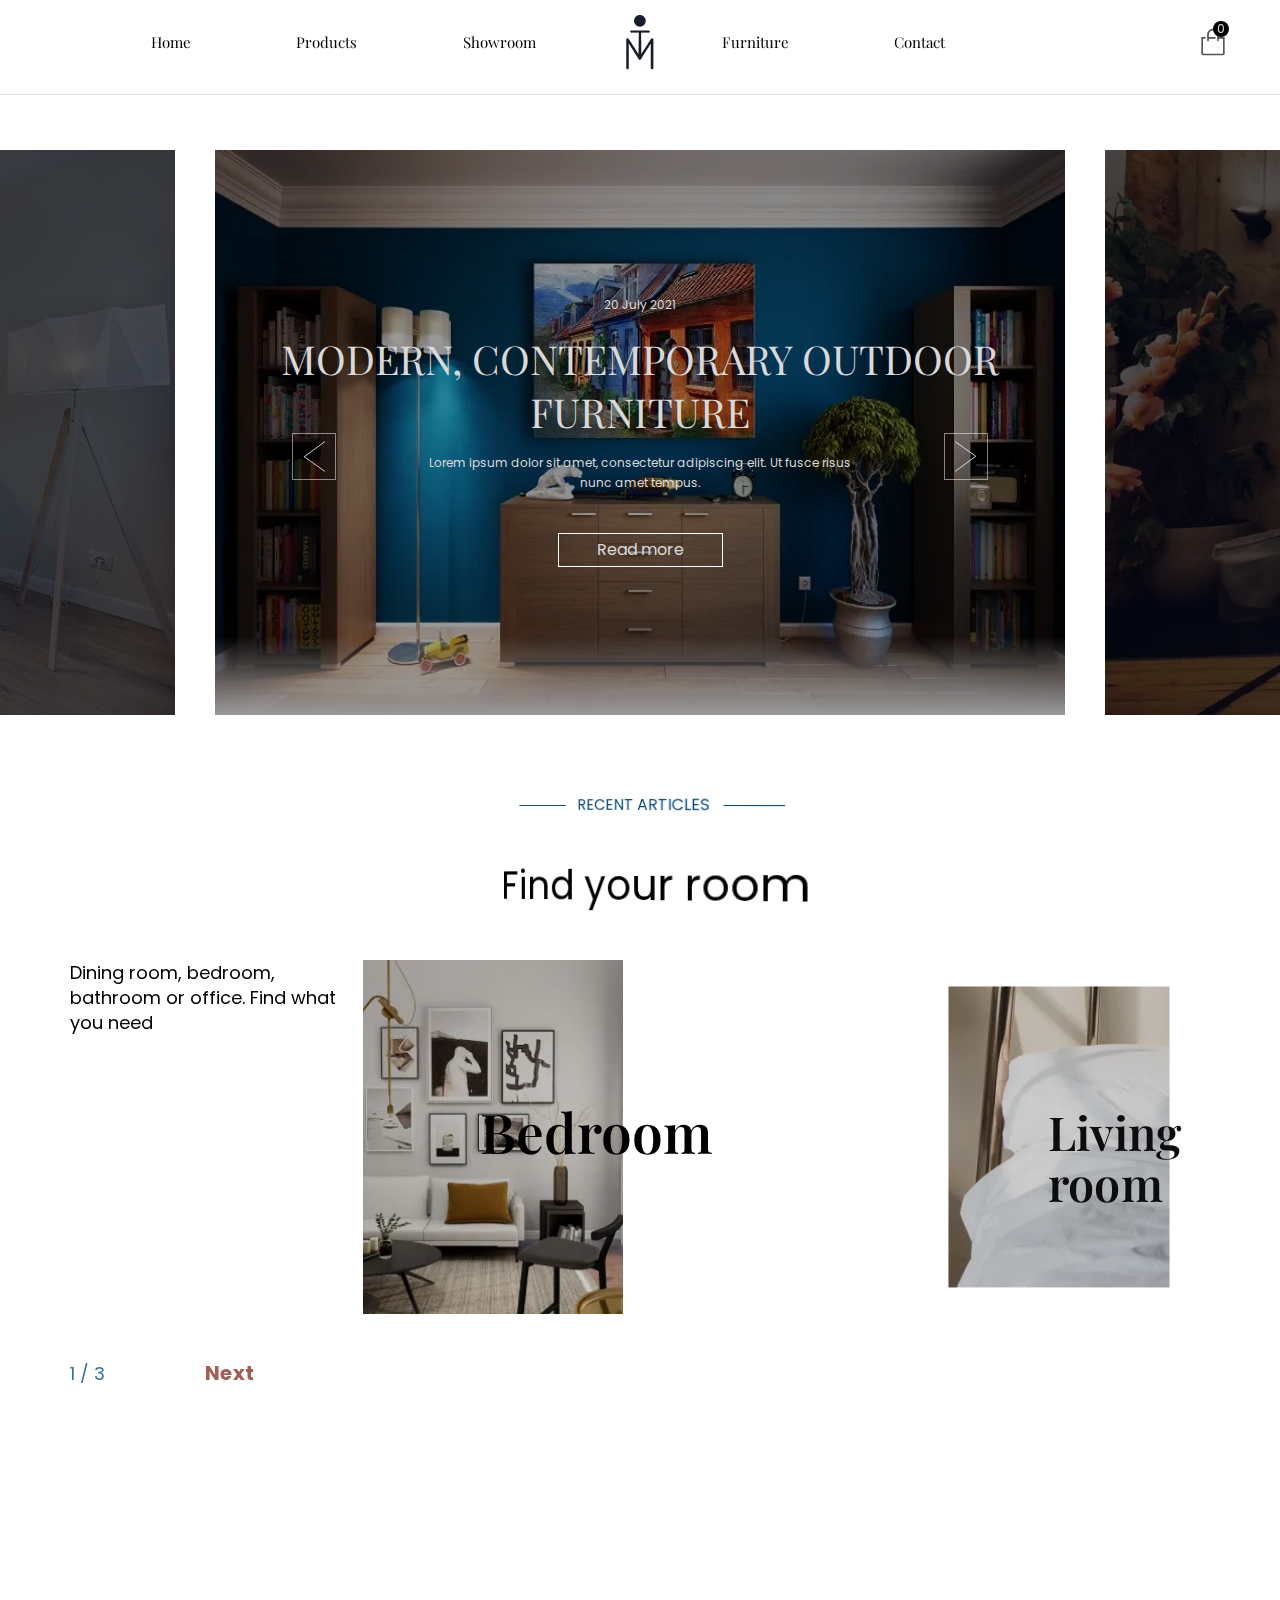
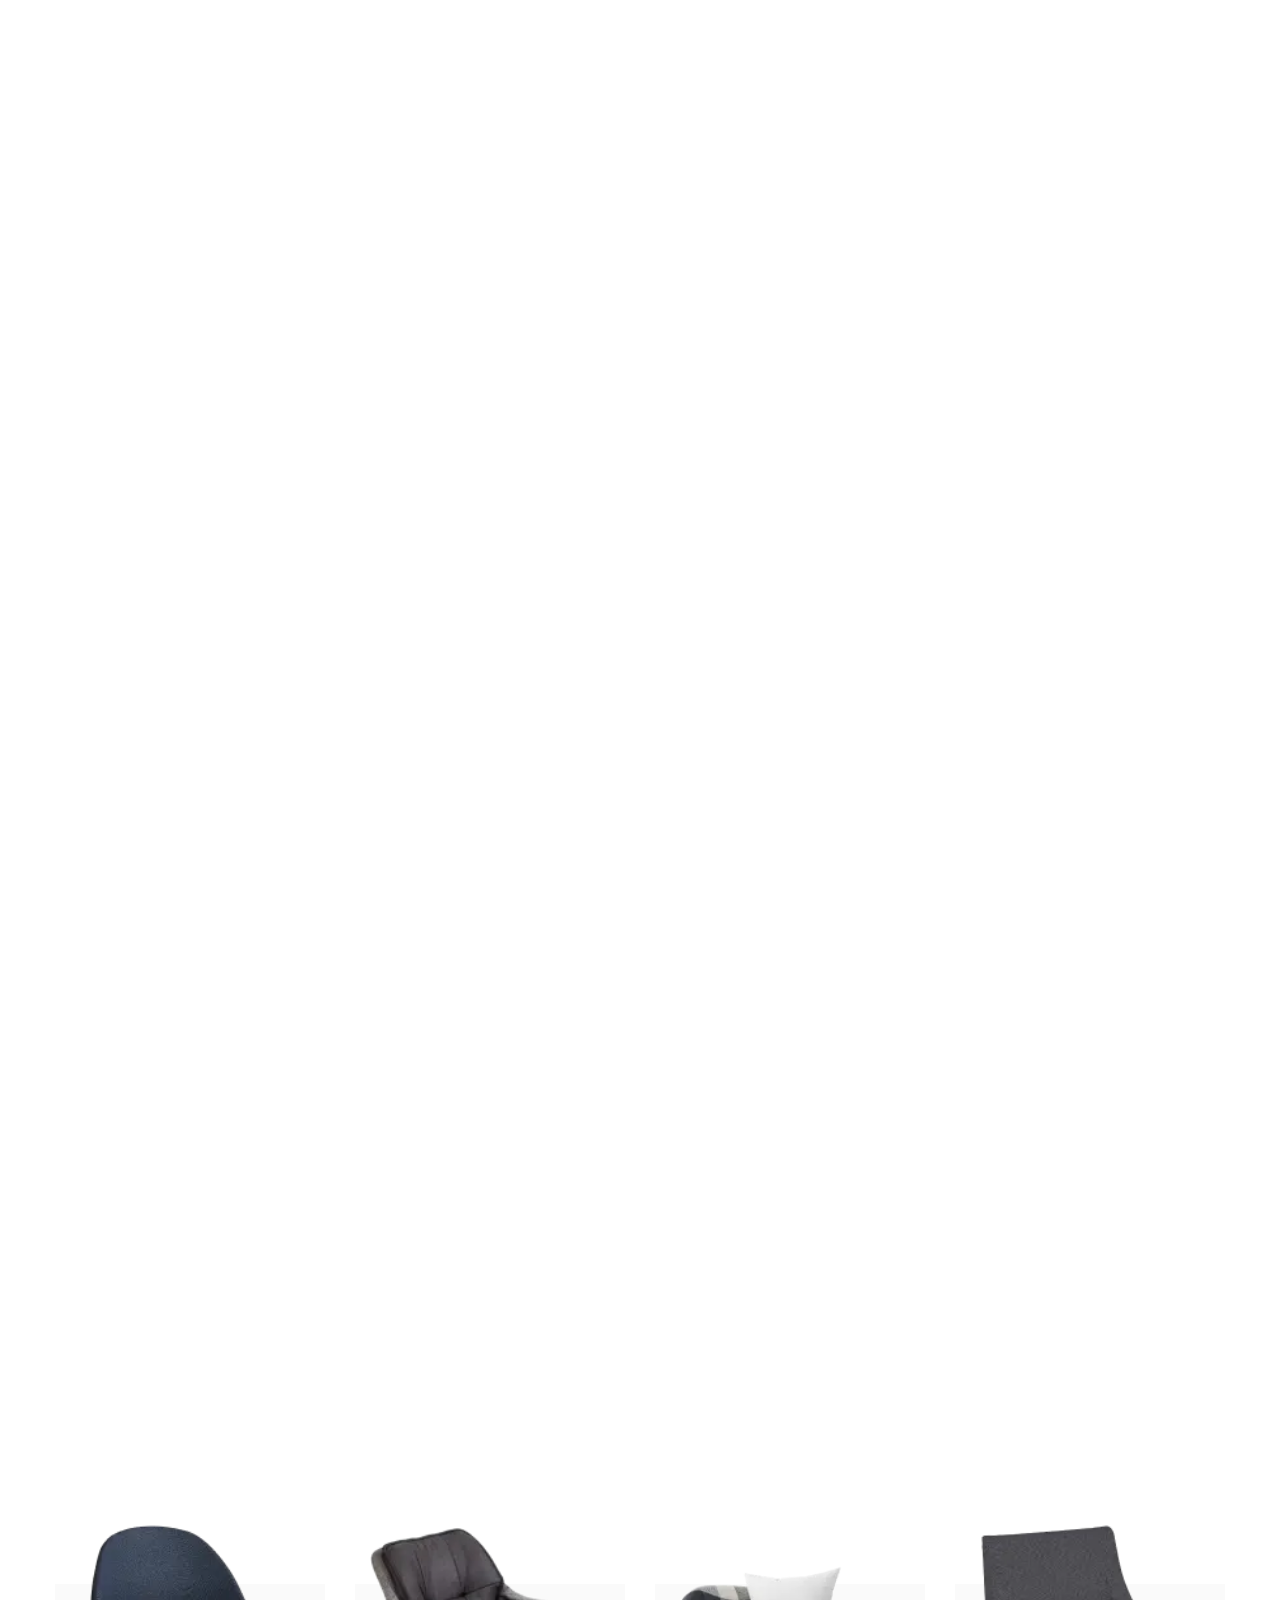
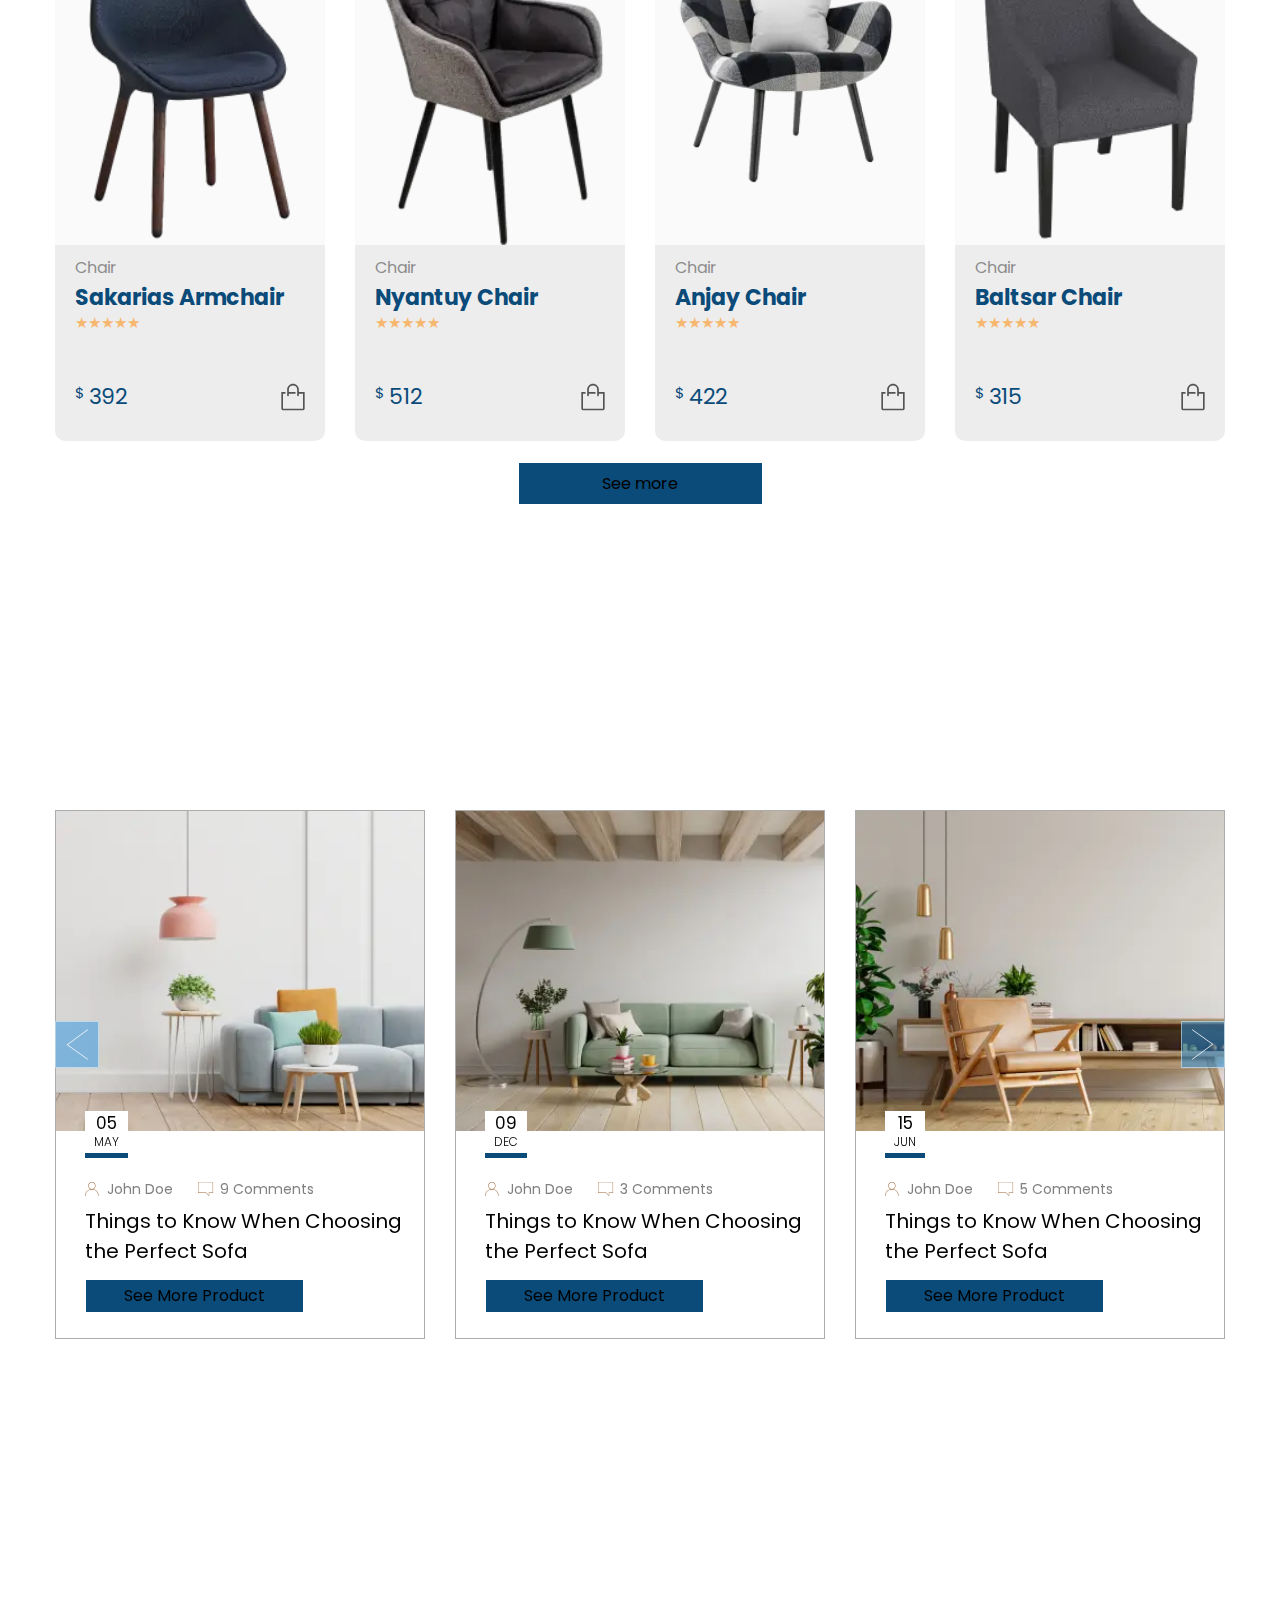
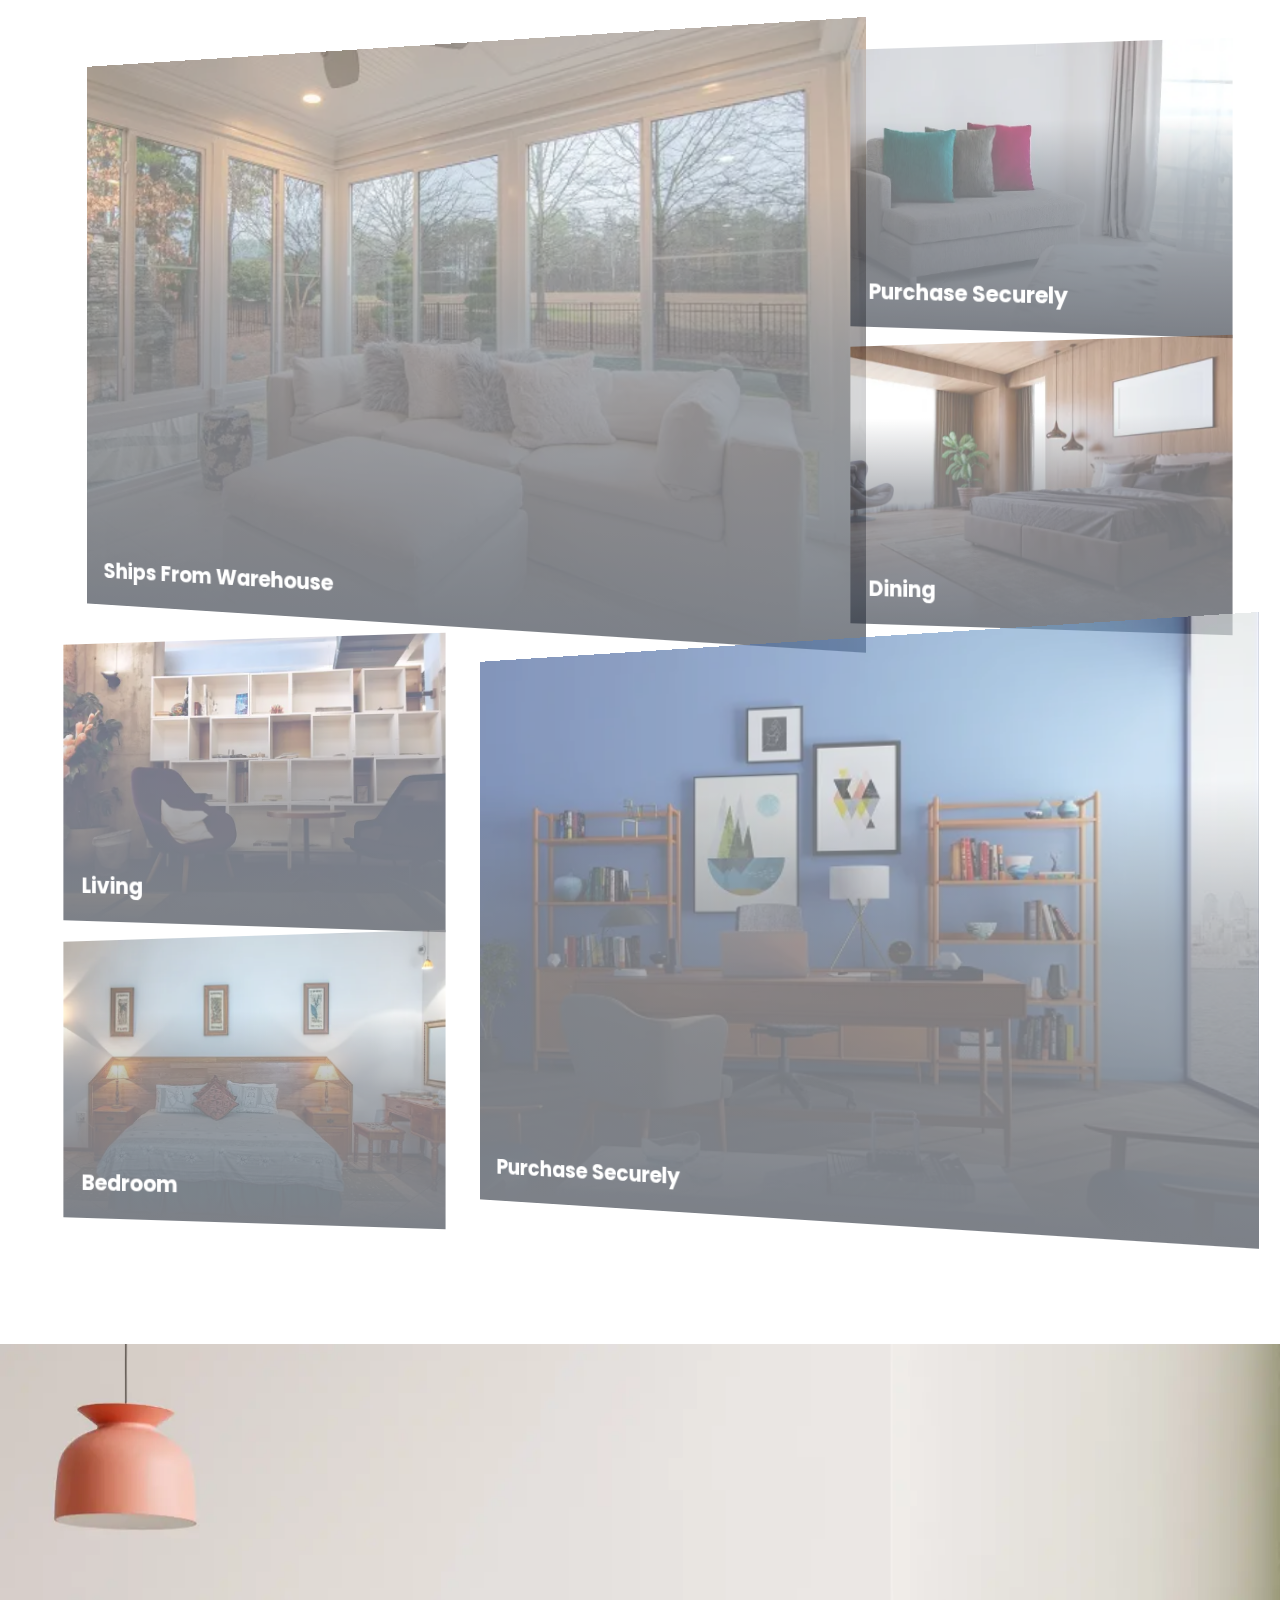
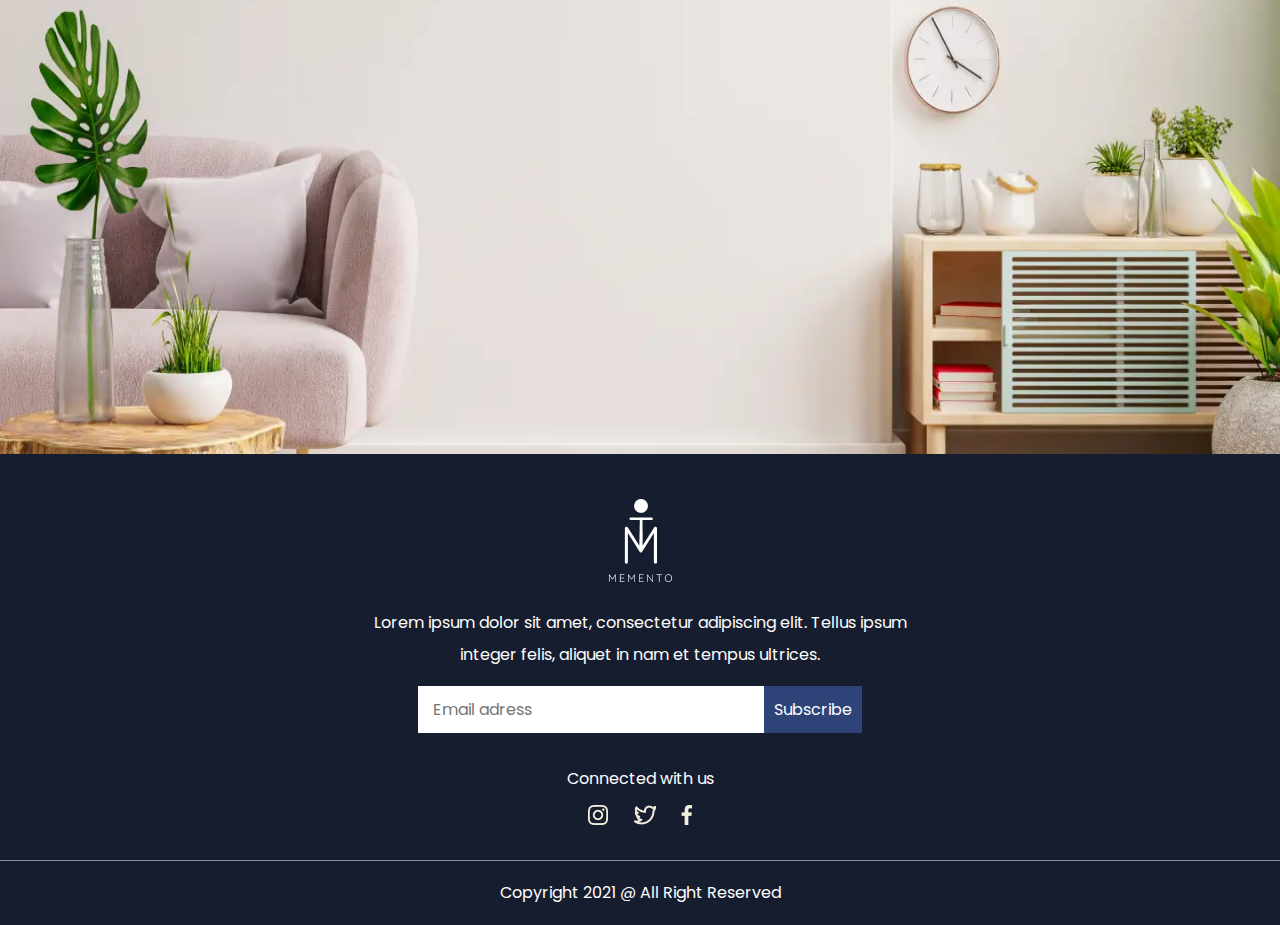
==== commit bbc23267: "Add files via upload" ====
--- a/index.html
+++ b/index.html
@@ -6,7 +6,7 @@
 	<meta charset="UTF-8">
 	<meta name="format-detection" content="telephone=no">
 	<!-- <style>body{opacity: 0;}</style> -->
-	<link rel="stylesheet" href="css/style.min.css?_v=20230120101446">
+	<link rel="stylesheet" href="css/style.min.css?_v=20230120110008">
 	<!-- <meta name="robots" content="noindex, nofollow"> -->
 	<meta name="viewport" content="width=device-width, initial-scale=1.0">
 </head>
@@ -31,6 +31,7 @@
 				</div>
 				<div class="header__actions">
 					<a href="" class="header__cart"><img src="img/icons/cart.svg" alt=""></a>
+					<div class="header__cart-number"><span>0</span></div>
 				</div>
 			</div>
 		</header>
@@ -268,7 +269,7 @@
 									<div class="item-products__star"></div>
 									<div class="item-product__prices">
 										<div class="item-product__price"><span>$</span> 392</div>
-										<a href="" class="item-product__cart"><img src="img/icons/cart.svg" alt=""></a>
+										<button type="submit" class="item-product__cart"><img src="img/icons/cart.svg" alt=""></button>
 									</div>
 								</div>
 							</li>
@@ -282,7 +283,7 @@
 									<div class="item-products__star"></div>
 									<div class="item-product__prices">
 										<div class="item-product__price"><span>$</span> 512</div>
-										<a href="" class="item-product__cart"><img src="img/icons/cart.svg" alt=""></a>
+										<button type="submit" class="item-product__cart"><img src="img/icons/cart.svg" alt=""></button>
 									</div>
 								</div>
 							</li>
@@ -296,7 +297,7 @@
 									<div class="item-products__star"></div>
 									<div class="item-product__prices">
 										<div class="item-product__price"><span>$</span> 422</div>
-										<a href="" class="item-product__cart"><img src="img/icons/cart.svg" alt=""></a>
+										<button type="submit" class="item-product__cart"><img src="img/icons/cart.svg" alt=""></button>
 									</div>
 								</div>
 							</li>
@@ -310,7 +311,7 @@
 									<div class="item-products__star"></div>
 									<div class="item-product__prices">
 										<div class="item-product__price"><span>$</span> 315</div>
-										<a href="" class="item-product__cart"><img src="img/icons/cart.svg" alt=""></a>
+										<button type="submit" class="item-product__cart"><img src="img/icons/cart.svg" alt=""></button>
 									</div>
 								</div>
 							</li>
@@ -324,7 +325,7 @@
 									<div class="item-products__star"></div>
 									<div class="item-product__prices">
 										<div class="item-product__price"><span>$</span> 392</div>
-										<a href="" class="item-product__cart"><img src="img/icons/cart.svg" alt=""></a>
+										<button type="submit" class="item-product__cart"><img src="img/icons/cart.svg" alt=""></button>
 									</div>
 								</div>
 							</li>
@@ -338,7 +339,7 @@
 									<div class="item-products__star"></div>
 									<div class="item-product__prices">
 										<div class="item-product__price"><span>$</span> 512</div>
-										<a href="" class="item-product__cart"><img src="img/icons/cart.svg" alt=""></a>
+										<button type="submit" class="item-product__cart"><img src="img/icons/cart.svg" alt=""></button>
 									</div>
 								</div>
 							</li>
@@ -352,7 +353,7 @@
 									<div class="item-products__star"></div>
 									<div class="item-product__prices">
 										<div class="item-product__price"><span>$</span> 422</div>
-										<a href="" class="item-product__cart"><img src="img/icons/cart.svg" alt=""></a>
+										<button type="submit" class="item-product__cart"><img src="img/icons/cart.svg" alt=""></button>
 									</div>
 								</div>
 							</li>
@@ -366,7 +367,7 @@
 									<div class="item-products__star"></div>
 									<div class="item-product__prices">
 										<div class="item-product__price"><span>$</span> 315</div>
-										<a href="" class="item-product__cart"><img src="img/icons/cart.svg" alt=""></a>
+										<button type="submit" class="item-product__cart"><img src="img/icons/cart.svg" alt=""></button>
 									</div>
 								</div>
 							</li>
@@ -602,7 +603,7 @@
 		</div>
 	</div>
 </div> -->
-	<script src="js/app.min.js?_v=20230120101446"></script>
+	<script src="js/app.min.js?_v=20230120110008"></script>
 </body>
 
 </html>--- a/css/style.min.css
+++ b/css/style.min.css
@@ -1 +1 @@
-@charset "UTF-8";@import url(https://fonts.googleapis.com/css?family=Playfair+Display:regular,500,600,700,800,900&display=swap);@import url(https://fonts.googleapis.com/css?family=Poppins:regular,500,600,700,800,900&display=swap);*{padding:0;margin:0;border:0}*,:after,:before{-webkit-box-sizing:border-box;box-sizing:border-box}body,html{height:100%;min-width:320px}body{color:#000;line-height:1;font-family:Poppins;font-size:1rem;-ms-text-size-adjust:100%;-moz-text-size-adjust:100%;-webkit-text-size-adjust:100%;-webkit-font-smoothing:antialiased;-moz-osx-font-smoothing:grayscale}button,input,textarea{font-family:Poppins;font-size:inherit}button{cursor:pointer;color:inherit;background-color:inherit}a{color:inherit;text-decoration:none}ul li{list-style:none}img{vertical-align:top}h1,h2,h3,h4,h5,h6{font-weight:inherit;font-size:inherit}.lock body{overflow:hidden;-ms-touch-action:none;touch-action:none;-ms-scroll-chaining:none;overscroll-behavior:none}.wrapper{min-height:100%;display:-webkit-box;display:-ms-flexbox;display:flex;-webkit-box-orient:vertical;-webkit-box-direction:normal;-ms-flex-direction:column;flex-direction:column;overflow:hidden}@supports (overflow:clip){.wrapper{overflow:clip}}.wrapper>main{-webkit-box-flex:1;-ms-flex:1 1 auto;flex:1 1 auto}.wrapper>*{min-width:0}[class*=__container]{max-width:75rem;margin:0 auto;padding:0 .9375rem}[data-showmore-button] span:last-child{display:none}._showmore-active [data-showmore-button] span{display:none}._showmore-active [data-showmore-button] span:last-child{display:block}[class*=-ibg]{position:relative}[class*=-ibg] img{position:absolute;width:100%;height:100%;top:0;left:0;-o-object-fit:cover;object-fit:cover}[class*=-ibg_contain] img{-o-object-fit:contain;object-fit:contain}.swiper-arrow-prev{border:1px solid rgba(255,255,255,.5);padding:.4375rem .625rem;-webkit-transition:all .5s ease 0s;-o-transition:all .5s ease 0s;transition:all .5s ease 0s}.swiper-arrow-next{border:1px solid rgba(255,255,255,.5);padding:.4375rem .625rem;-webkit-transform:rotate(-180deg);-ms-transform:rotate(-180deg);transform:rotate(-180deg);-webkit-transition:all .5s ease 0s;-o-transition:all .5s ease 0s;transition:all .5s ease 0s}.swiper-arrow_blue{background-color:rgba(42,148,226,.5)}.button{display:inline-block;border:1px solid #fff;padding:.5rem 2.375rem;-webkit-transition:all .5s ease 0s;-o-transition:all .5s ease 0s;transition:all .5s ease 0s}.block-header{text-align:center}.block-header:not(:last-child){margin-bottom:2.75rem}.block-header__label{display:inline-block;text-transform:uppercase;line-height:3.75;color:#0a4b79;position:relative;padding:0 5rem;-webkit-transform:perspective(400px) rotate3d(0,1,0,30deg);transform:perspective(400px) rotate3d(0,1,0,30deg);opacity:0;-webkit-transition:all 1.6s ease 0s;-o-transition:all 1.6s ease 0s;transition:all 1.6s ease 0s}.block-header__label:not(:last-child){margin-bottom:1.3125rem}.block-header__label::after,.block-header__label::before{content:"";position:absolute;height:.0625rem;background-color:#0a4b79;top:50%}.block-header__label::before{left:.75rem}.block-header__label::after{right:.75rem}.block-header__label._active{-webkit-transform:perspective(400px) rotate3d(0,1,0,-15deg);transform:perspective(400px) rotate3d(0,1,0,-15deg);opacity:1}.block-header__title{line-height:1.4285714286;-webkit-transform:perspective(400px) rotate3d(0,1,0,30deg);transform:perspective(400px) rotate3d(0,1,0,30deg);opacity:0;-webkit-transition:all 2s ease 0s;-o-transition:all 2s ease 0s;transition:all 2s ease 0s}.block-header__title._active{-webkit-transform:perspective(400px) rotate3d(0,1,0,-15deg);transform:perspective(400px) rotate3d(0,1,0,-15deg);opacity:1}.header{position:absolute;top:1.5625rem;left:0;z-index:50;width:100%;border-bottom:1px solid #ddd;padding-bottom:1.25rem}.header__container{display:-webkit-box;display:-ms-flexbox;display:flex;height:3.375rem;-webkit-box-align:center;-ms-flex-align:center;align-items:center;-webkit-box-pack:center;-ms-flex-pack:center;justify-content:center}.header__logo{position:absolute;z-index:2;top:0;left:50%;-webkit-transform:translate(-50%,0);-ms-transform:translate(-50%,0);transform:translate(-50%,0)}.header__menu{-webkit-box-flex:1;-ms-flex:1 1 auto;flex:1 1 auto}.menu{display:-webkit-box;display:-ms-flexbox;display:flex;-webkit-box-pack:space-evenly;-ms-flex-pack:space-evenly;justify-content:space-evenly}.icon-menu{display:none}.menu__list{display:-webkit-box;display:-ms-flexbox;display:flex}.menu__link{font-family:"Playfair Display";-webkit-transition:all .4s ease 0s;-o-transition:all .4s ease 0s;transition:all .4s ease 0s;font-size:.9375rem;line-height:1.4;position:relative}.menu__link::after,.menu__link::before{content:"";position:absolute;width:100%;height:.125rem;top:100%;left:0;pointer-events:none}.menu__link::before{-webkit-transform-origin:100% 50%;-ms-transform-origin:100% 50%;transform-origin:100% 50%;-webkit-transform:scale3d(0,1,1);transform:scale3d(0,1,1);-webkit-transition:-webkit-transform .3s;transition:-webkit-transform .3s;-o-transition:transform .3s;transition:transform .3s;transition:transform .3s,-webkit-transform .3s;background:#0a4b79}.header__actions{display:-webkit-box;display:-ms-flexbox;display:flex;gap:.9375rem;position:relative;z-index:2}.footer{background-color:#161d2f}.footer__container{color:#fff}.footer__body{text-align:center}.footer__logo{display:block}.footer__logo:not(:last-child){margin-bottom:1.5625rem}.footer__text{line-height:2;max-width:36.25rem;margin:0 auto}.footer__text:not(:last-child){margin-bottom:.9375rem}.form-footer{display:-webkit-box;display:-ms-flexbox;display:flex;-webkit-box-pack:center;-ms-flex-pack:center;justify-content:center}.form-footer__input{padding:.625rem .9375rem;outline:0;border:none}.footer-form__button{background-color:#2e4378;padding:.6875rem .625rem;-webkit-transition:all .4s ease 0s;-o-transition:all .4s ease 0s;transition:all .4s ease 0s}.footer__title{line-height:2}.footer__title:not(:last-child){margin-top:1.875rem}.footer__title:not(:last-child){margin-bottom:.625rem}.footer__socials{display:-webkit-box;display:-ms-flexbox;display:flex;gap:1.5625rem;-webkit-box-pack:center;-ms-flex-pack:center;justify-content:center}.footer__copy{color:#fff;text-align:center;border-top:1px solid rgba(255,255,255,.5)}.main-block__slider{position:relative}.main-block__slide{position:relative}.main-block__slide.swiper-slide-active .slide-main-block__image-ibg::before{background-color:rgba(0,0,0,.4)}.main-block__slide.swiper-slide-active .slide-main-block__image-ibg::after{content:"";opacity:1}.main-block__slide.swiper-slide-active .slide-main-block__body{opacity:1;visibility:visible;-webkit-transform:translate(0,0);-ms-transform:translate(0,0);transform:translate(0,0)}.slide-main-block__image-ibg{position:relative;width:53.125rem;padding:0 0 66.5% 0}.slide-main-block__image-ibg::before{content:"";position:absolute;z-index:2;top:0;left:0;width:100%;height:100%;background-color:rgba(0,0,0,.7);-webkit-transition:all .6s ease 0s;-o-transition:all .6s ease 0s;transition:all .6s ease 0s}.slide-main-block__image-ibg::after{content:"";position:absolute;top:0;left:0;width:100%;height:100%;background:-webkit-gradient(linear,left top,left bottom,color-stop(86.13%,rgba(255,255,255,0)),to(#fff));background:-o-linear-gradient(top,rgba(255,255,255,0) 86.13%,#fff 100%);background:linear-gradient(180deg,rgba(255,255,255,0) 86.13%,#fff 100%);opacity:0}.slide-main-block__body{position:absolute;z-index:3;width:100%;height:100%;top:0;left:0;display:-webkit-box;display:-ms-flexbox;display:flex;-webkit-box-orient:vertical;-webkit-box-direction:normal;-ms-flex-direction:column;flex-direction:column;-webkit-box-pack:center;-ms-flex-pack:center;justify-content:center;-webkit-box-align:center;-ms-flex-align:center;align-items:center;color:#d9d9d9;padding:1.25rem 2.5rem;text-align:center;opacity:0;-webkit-transform:translate(0,-100%);-ms-transform:translate(0,-100%);transform:translate(0,-100%);visibility:hidden;-webkit-transition:all .9s ease 0s;-o-transition:all .9s ease 0s;transition:all .9s ease 0s}.slide-main-block__date{font-size:.75rem;line-height:1.1666666667;-webkit-animation:scale 1s 1;animation:scale 1s 1}.slide-main-block__date:not(:last-child){margin-bottom:1.25rem}@-webkit-keyframes scale{from{-webkit-transform-origin:left bottom;transform-origin:left bottom;-webkit-transform:rotate3d(0,0,1,-45deg);transform:rotate3d(0,0,1,-45deg);opacity:0}to{-webkit-transform-origin:left bottom;transform-origin:left bottom;-webkit-transform:none;transform:none;opacity:1}}@keyframes scale{from{-webkit-transform-origin:left bottom;transform-origin:left bottom;-webkit-transform:rotate3d(0,0,1,-45deg);transform:rotate3d(0,0,1,-45deg);opacity:0}to{-webkit-transform-origin:left bottom;transform-origin:left bottom;-webkit-transform:none;transform:none;opacity:1}}.slide-main-block__title{font-family:"Playfair Display";line-height:1.325;-webkit-animation:scale 1.4s 1;animation:scale 1.4s 1}.slide-main-block__title:not(:last-child){margin-bottom:.9375rem}.slide-main-block__text{font-size:.75rem;line-height:1.6666666667;max-width:26.75rem;-webkit-animation:scale 1.8s 1;animation:scale 1.8s 1}.slide-main-block__button{-webkit-animation:scale 2.2s 1;animation:scale 2.2s 1}.main-block-arrows{display:-webkit-box;display:-ms-flexbox;display:flex;gap:1.5625rem;-ms-flex-pack:distribute;justify-content:space-around}.popular__title{color:#0a4b79;line-height:1.0909090909;font-family:"Playfair Display";font-weight:300}.popular__body{min-width:0}.popular__slide{display:-webkit-box;display:-ms-flexbox;display:flex;gap:1.25rem;-webkit-transform:scale(.85);-ms-transform:scale(.85);transform:scale(.85);opacity:.95;-webkit-transition:all .5s ease 0s;-o-transition:all .5s ease 0s;transition:all .5s ease 0s}.popular__slide.swiper-slide-active{opacity:1;-webkit-transform:scale(1);-ms-transform:scale(1);transform:scale(1)}.popular__slide.swiper-slide-active .slide-popular__text{font-size:1.125rem;line-height:1.3888888889;-webkit-transform:translate(0,0) scale(1);-ms-transform:translate(0,0) scale(1);transform:translate(0,0) scale(1)}.slide-popular__text{font-size:1.125rem;line-height:1.3888888889;-webkit-transform:translate(-100%,0) scale(0);-ms-transform:translate(-100%,0) scale(0);transform:translate(-100%,0) scale(0);-webkit-transition:all .5s ease 0s;-o-transition:all .5s ease 0s;transition:all .5s ease 0s}.slide-popular__category{position:relative}.slide-popular__image-ibg{position:relative;width:16.25rem;padding:0 0 136% 0}.slide-popular__image-ibg::before{content:"";position:absolute;top:0;left:0;width:100%;height:100%;z-index:2;background-color:rgba(0,0,0,.2)}.slide-popular__name{position:absolute;z-index:2;top:40%;right:-45%;width:100%;height:100%;color:#000;line-height:1.0909090909;font-family:"Playfair Display";font-weight:600}.swiper__actions{margin-top:2.625rem;display:-webkit-box;display:-ms-flexbox;display:flex;-webkit-box-align:center;-ms-flex-align:center;align-items:center}.swiper-pagination{color:#0a4b79;font-size:1.125rem;line-height:1.3888888889;opacity:.8}.popular-arrow-next{font-weight:700;font-size:1.25rem;line-height:1.75;letter-spacing:.3px;color:#a06056;position:relative}.popular-arrow-next::before{content:"";position:absolute;top:.5rem;right:-3.75rem;width:100%;height:100%;background:url(../img/icons/right-arrow.svg) 0 0 no-repeat}.furniture__items{display:-ms-grid;display:grid;row-gap:2.5rem;-webkit-column-gap:1.875rem;-moz-column-gap:1.875rem;column-gap:1.875rem;-ms-grid-columns:(1fr)[2];grid-template-columns:repeat(2,1fr);-ms-grid-rows:(1fr)[3];grid-template-rows:repeat(3,1fr)}.furniture__item{position:relative;cursor:pointer;-webkit-transform:scale(.85);-ms-transform:scale(.85);transform:scale(.85);opacity:0}.furniture__item._open .furniture__content{opacity:1;visibility:visible}.furniture__item:nth-child(1){-webkit-transition:all 1.2s ease 0s;-o-transition:all 1.2s ease 0s;transition:all 1.2s ease 0s}.furniture__item:nth-child(2){-webkit-transition:all 2s ease 0s;-o-transition:all 2s ease 0s;transition:all 2s ease 0s}.furniture__item:nth-child(3){-webkit-transition:all 2s ease 0s;-o-transition:all 2s ease 0s;transition:all 2s ease 0s}.furniture__item:nth-child(4){-webkit-transition:all 1.2s ease 0s;-o-transition:all 1.2s ease 0s;transition:all 1.2s ease 0s}.furniture__item:nth-child(5){-webkit-transition:all 1.2s ease 0s;-o-transition:all 1.2s ease 0s;transition:all 1.2s ease 0s}.furniture__item:nth-child(6){-webkit-transition:all 2s ease 0s;-o-transition:all 2s ease 0s;transition:all 2s ease 0s}.furniture__item._active{-webkit-transform:scale(1);-ms-transform:scale(1);transform:scale(1);opacity:1}.furniture__body{position:relative}.furniture__image-ibg{padding-bottom:60.7207207207%;border-radius:.625rem;overflow:hidden;position:relative}.furniture__description{position:absolute;bottom:0;left:0;background:rgba(226,226,226,.4);-webkit-backdrop-filter:blur(5px);backdrop-filter:blur(5px);border-radius:.625rem}.furniture__name{display:-webkit-box;display:-ms-flexbox;display:flex;-webkit-box-align:center;-ms-flex-align:center;align-items:center}.furniture__name:not(:last-child){margin-bottom:.625rem}.furniture__title{font-family:"Playfair Display";font-weight:500;font-size:1.125rem;line-height:160%}.furniture__price{font-size:.875rem}.furniture__button{background-color:#0a4b79}.furniture__content{position:absolute;top:0;left:0;width:100%;height:100%;opacity:0;visibility:hidden;-webkit-transition:all .5s ease 0s;-o-transition:all .5s ease 0s;transition:all .5s ease 0s}.furniture__content::before{content:"";position:absolute;width:100%;height:100%;top:0;left:0;background-color:#fff;-webkit-box-shadow:0 0 5px rgba(0,0,0,.3);box-shadow:0 0 5px rgba(0,0,0,.3);border-radius:.625rem}.content-furniture__title{font-family:"Playfair Display";position:relative;z-index:2;font-weight:500;line-height:140%}.content-furniture__text{position:relative;z-index:2;font-size:1.125rem;line-height:160%;opacity:.6;max-width:27.4375rem}.content-furniture__button{position:relative;z-index:2;background-color:#0a4b79}.products__body{display:-webkit-box;display:-ms-flexbox;display:flex;-webkit-box-orient:vertical;-webkit-box-direction:normal;-ms-flex-direction:column;flex-direction:column}.products__items{display:-ms-grid;display:grid;gap:1.875rem;grid-template-columns:repeat(auto-fit,minmax(15.75rem,1fr))}.products__item{position:relative;display:-webkit-box;display:-ms-flexbox;display:flex;-webkit-box-orient:vertical;-webkit-box-direction:normal;-ms-flex-direction:column;flex-direction:column}.item-product__picture{position:relative}.item-product__picture::before{content:"";position:absolute;bottom:0;left:0;width:100%;height:80%;background-color:#fafafa}.item-product__image-ibg{padding-bottom:120.7865168539%}.item-product__body{padding:.8125rem 1.25rem 1.875rem 1.25rem;background-color:#eeeded;border-radius:0 0 .625rem .625rem;display:-webkit-box;display:-ms-flexbox;display:flex;-webkit-box-orient:vertical;-webkit-box-direction:normal;-ms-flex-direction:column;flex-direction:column}.item-product__label{color:#8d8d8d;font-size:1rem;line-height:1.25}.item-product__label:not(:last-child){margin-bottom:.375rem}.item-product__name{text-transform:capitalize;color:#0a4b79;font-weight:700;font-size:1.375rem;line-height:1.25;position:relative}.item-product__name:not(:last-child){margin-bottom:.25rem}.item-products__star::after{content:"★★★★★";font-size:.9375rem;color:#f6b76f}.item-product__prices{display:-webkit-box;display:-ms-flexbox;display:flex;-webkit-box-pack:justify;-ms-flex-pack:justify;justify-content:space-between;-webkit-box-align:center;-ms-flex-align:center;align-items:center}.item-product__price{color:#0a4b79;display:-webkit-box;display:-ms-flexbox;display:flex;gap:.25rem;font-size:1.375rem;line-height:1.1818181818}.item-product__price span{-ms-flex-item-align:start;align-self:flex-start;font-size:.9375rem;line-height:1.2}.products__more{-ms-flex-item-align:center;-ms-grid-row-align:center;align-self:center;background-color:#0a4b79;margin-top:1.25rem;width:15.3125rem}.articles__slider{position:relative}.slide-articles__body{border:1px solid #acacac}.slide-articles__image-ibg{padding-bottom:86.8571428571%}.slide-articles__date{text-align:center;display:inline-block;position:relative;z-index:2;font-size:1.0625rem;background-color:#fff;border-bottom:.3125rem solid #0a4b79;padding:.25rem .5625rem;margin-left:1.8125rem;margin-top:-1.25rem}.slide-articles__date:not(:last-child){margin-bottom:1.5rem}.slide-articles__date span{font-size:.75rem;font-weight:300}.slide-articles__label{margin-left:1.8125rem;display:-webkit-box;display:-ms-flexbox;display:flex;gap:1.5625rem}.slide-articles__label:not(:last-child){margin-bottom:.625rem}.slide-articles__name{position:relative;padding-left:1.375rem;color:grey;font-size:.875rem}.slide-articles__name::before{content:"";position:absolute;top:0;left:0;width:100%;height:100%;background:url(../img/icons/man.svg) 0 0 no-repeat}.slide-articles__commentary{position:relative;padding-left:1.375rem;color:grey;font-size:.875rem}.slide-articles__commentary::before{content:"";position:absolute;top:0;left:0;width:100%;height:100%;background:url(../img/icons/commentar.svg) 0 0 no-repeat}.slide-articles__title{margin-left:1.8125rem;font-size:1.25rem;line-height:1.5;padding-right:.625rem}.slide-articles__title:not(:last-child){margin-bottom:.8125rem}.slide-articles__button{margin-left:1.8125rem;background-color:#0a4b79;margin-bottom:1.5625rem}.articles-arrows{position:absolute;top:40%;width:100%;display:-webkit-box;display:-ms-flexbox;display:flex;-webkit-box-pack:justify;-ms-flex-pack:justify;justify-content:space-between}.swiper-arrow-prev_bg{background-color:rgba(42,148,226,.5)}.gallery__items{display:-ms-grid;display:grid;gap:.625rem;grid-template-columns:repeat(auto-fit,minmax(18.75rem,1fr))}.item-gallery__image-bg_r{-ms-grid-row-span:2;grid-row:span 2;-ms-grid-column-span:2;grid-column:span 2}.item-gallery{overflow:hidden;position:relative;-webkit-transition:all .5s ease 0s;-o-transition:all .5s ease 0s;transition:all .5s ease 0s;-webkit-transform:perspective(400px) rotate3d(0,1,0,-5deg);transform:perspective(400px) rotate3d(0,1,0,-5deg);opacity:.6;-webkit-transition:all 1.6s ease 0s;-o-transition:all 1.6s ease 0s;transition:all 1.6s ease 0s}.item-gallery._active{-webkit-transform:perspective(400px) rotate3d(0,1,0,0deg);transform:perspective(400px) rotate3d(0,1,0,0deg);opacity:1}.item-gallery._open .item-gallery__body{opacity:1;visibility:visible;-webkit-transform:translate(0,0);-ms-transform:translate(0,0);transform:translate(0,0)}.item-gallery._open .item-gallery__name{display:none}.item-gallery._open .item-gallery__image-ibg::before{background:-webkit-gradient(linear,left top,left bottom,color-stop(26.23%,rgba(83,88,96,0)),color-stop(52.73%,rgba(37,44,56,.26)),to(#252c38));background:-o-linear-gradient(top,rgba(83,88,96,0) 26.23%,rgba(37,44,56,.26) 52.73%,#252c38 100%);background:linear-gradient(180deg,rgba(83,88,96,0) 26.23%,rgba(37,44,56,.26) 52.73%,#252c38 100%)}.item-gallery__picture{position:relative}.item-gallery__image-ibg{-webkit-transition:all .4s ease 0s;-o-transition:all .4s ease 0s;transition:all .4s ease 0s;padding:0 0 75% 0}.item-gallery__image-ibg::before{content:"";position:absolute;z-index:2;top:0;left:0;width:100%;height:100%;background:-webkit-gradient(linear,left top,left bottom,color-stop(26.23%,rgba(83,88,96,0)),color-stop(52.73%,rgba(37,44,56,.56)),to(#252c38));background:-o-linear-gradient(top,rgba(83,88,96,0) 26.23%,rgba(37,44,56,.56) 52.73%,#252c38 100%);background:linear-gradient(180deg,rgba(83,88,96,0) 26.23%,rgba(37,44,56,.56) 52.73%,#252c38 100%)}.item-gallery__name{-webkit-transition:all .4s ease 0s;-o-transition:all .4s ease 0s;transition:all .4s ease 0s;font-size:1.375rem;line-height:1.5;font-weight:700;padding:1.25rem;color:#fff;position:absolute;bottom:0;left:0;z-index:2}.item-gallery__body{-webkit-transition:all .4s ease 0s;-o-transition:all .4s ease 0s;transition:all .4s ease 0s;position:absolute;z-index:2;bottom:0;left:0;padding:1.25rem;color:#fff;-webkit-transform:translate(-100%,0);-ms-transform:translate(-100%,0);transform:translate(-100%,0);opacity:0;visibility:hidden}.item-gallery__title{font-size:1.375rem;line-height:1.5;font-weight:600}.item-gallery__title:not(:last-child){margin-bottom:.625rem}.item-gallery__text{line-height:1.5;color:#eaeaea}.item-gallery__text:not(:last-child){margin-bottom:1.25rem}.no-webp .clients{background:url(../img/clients/background.jpg) 0 0/100% 100% no-repeat}.clients__items{display:-ms-grid;display:grid;grid-template-columns:repeat(auto-fit,minmax(15.625rem,1fr));-webkit-column-gap:1.25rem;-moz-column-gap:1.25rem;column-gap:1.25rem;row-gap:2.5rem}.clients__item{background-color:#fff;text-align:center;-webkit-transform:perspective(400px) rotate3d(0,1,0,-25deg);transform:perspective(400px) rotate3d(0,1,0,-25deg);opacity:0;-webkit-transition:all 1.6s ease 0s;-o-transition:all 1.6s ease 0s;transition:all 1.6s ease 0s}.clients__item:nth-child(1){-webkit-transition:all 1s ease 0s;-o-transition:all 1s ease 0s;transition:all 1s ease 0s}.clients__item:nth-child(2){-webkit-transition:all 1s ease .3s;-o-transition:all 1s ease .3s;transition:all 1s ease .3s}.clients__item:nth-child(3){-webkit-transition:all 1s ease .6s;-o-transition:all 1s ease .6s;transition:all 1s ease .6s}.clients__item:nth-child(4){-webkit-transition:all 1s ease .9s;-o-transition:all 1s ease .9s;transition:all 1s ease .9s}.clients__item._active{-webkit-transform:perspective(400px) rotate3d(0,1,0,0deg);transform:perspective(400px) rotate3d(0,1,0,0deg);opacity:1}.item-clients{display:-webkit-box;display:-ms-flexbox;display:flex;-webkit-box-orient:vertical;-webkit-box-direction:normal;-ms-flex-direction:column;flex-direction:column}.item-clients__image{margin-top:-1.25rem}.item-clients__image img{max-width:100%}.item-clients__image:not(:last-child){margin-bottom:1rem}.item-clients__body{padding:.9375rem 1.25rem}.item-clients__name{font-weight:500;color:#1b1a1a;line-height:1.4166666667;font-family:"Playfair Display"}.item-clients__name:not(:last-child){margin-bottom:.375rem}.item-clients__position{color:#999;font-size:.875rem;line-height:1.7142857143}.item-clients__position:not(:last-child){margin-bottom:.1875rem}.item-clients__rating{position:relative}.item-clients__rating::before{content:"★";position:absolute;top:-.125rem;left:-9%;width:100%;height:100%;color:#f5cc26}.item-clients__rating:not(:last-child){margin-bottom:.875rem}.item-clients__text{font-size:.875rem;line-height:1.7142857143;color:#999;font-weight:300}.swiper{overflow:hidden}.swiper-wrapper{width:100%;height:100%;-webkit-box-sizing:content-box;box-sizing:content-box;display:-webkit-box;display:-ms-flexbox;display:flex;position:relative}.swiper-vertical .swiper-wrapper{-webkit-box-orient:vertical;-webkit-box-direction:normal;-ms-flex-direction:column;flex-direction:column}.swiper-autoheight .swiper-wrapper{-webkit-box-align:start;-ms-flex-align:start;align-items:flex-start}.swiper-initialized .swiper-slide{-ms-flex-negative:0;flex-shrink:0}.swiper-android .swiper-slide,.swiper-android .swiper-wrapper{-webkit-transform:translate3d(0,0,0);transform:translate3d(0,0,0)}.swiper-button-lock{display:none!important}@media (min-width:47.99875em){.main-block-arrows{position:absolute;top:50%;width:100%}}@media (min-width:96.875em){.content-furniture__title{font-size:2rem}}@media (min-width:75em){.block-header__label{font-size:1rem}.block-header__label::after,.block-header__label::before{width:3.4375rem}.block-header__title{font-size:2.625rem}.header__menu{padding-right:10rem}.menu__list{gap:7.5rem}.menu__item:nth-child(3){padding-right:2.5rem}.menu__item:nth-child(4){padding-left:2.5rem}.footer__body{padding-top:2.8125rem}.footer__body{padding-bottom:2.1875rem}.footer__copy{padding:1.5rem}.main-block{padding-top:9.375rem}.slide-main-block__title{font-size:2.5rem}.slide-main-block__text:not(:last-child){margin-bottom:2.5rem}.popular{padding-top:3.75rem}.popular{padding-bottom:7.5rem}.popular__title{font-size:3.4375rem}.popular__title{margin-bottom:3.875rem}.slide-popular__name{font-size:3.4375rem}.swiper__actions{gap:6.25rem}.furniture{padding-bottom:7.5rem}.furniture__description{padding:1.25rem}.furniture__name{gap:1.5625rem}.furniture__content{padding:2.5rem}.content-furniture__title:not(:last-child){margin-bottom:1.5625rem}.content-furniture__text:not(:last-child){margin-bottom:1.5625rem}.products{padding-bottom:7.5rem}.item-products__star:not(:last-child){margin-bottom:3.25rem}.articles{padding-bottom:7.5rem}.gallery{padding-bottom:7.5rem}.clients{padding-top:4.375rem}.clients{padding-bottom:5rem}.clients-block__title:not(:last-child){margin-bottom:6.25rem}.item-clients__name{font-size:1.5rem}}@media (max-width:75em){.furniture__item:nth-child(1) .furniture__content{opacity:1;visibility:visible}.furniture__item:nth-child(1)._open .furniture__content{opacity:0;visibility:hidden}.item-gallery:nth-child(1) .item-gallery__name{display:none}.item-gallery:nth-child(1) .item-gallery__body{-webkit-transform:translate(0,0);-ms-transform:translate(0,0);transform:translate(0,0);opacity:1;visibility:visible}.item-gallery:nth-child(1) .item-gallery__image-ibg::before{background:-webkit-gradient(linear,left top,left bottom,color-stop(26.23%,rgba(83,88,96,0)),color-stop(52.73%,rgba(37,44,56,.26)),to(#252c38));background:-o-linear-gradient(top,rgba(83,88,96,0) 26.23%,rgba(37,44,56,.26) 52.73%,#252c38 100%);background:linear-gradient(180deg,rgba(83,88,96,0) 26.23%,rgba(37,44,56,.26) 52.73%,#252c38 100%)}.item-gallery:nth-child(1)._open .item-gallery__body{opacity:0;visibility:hidden;-webkit-transform:translate(-100%,0);-ms-transform:translate(-100%,0);transform:translate(-100%,0)}.item-gallery:nth-child(1)._open .item-gallery__name{display:block}.item-gallery:nth-child(1)._open .item-gallery__image-ibg::before{background:-webkit-gradient(linear,left top,left bottom,color-stop(26.23%,rgba(83,88,96,0)),color-stop(52.73%,rgba(37,44,56,.56)),to(#252c38));background:-o-linear-gradient(top,rgba(83,88,96,0) 26.23%,rgba(37,44,56,.56) 52.73%,#252c38 100%);background:linear-gradient(180deg,rgba(83,88,96,0) 26.23%,rgba(37,44,56,.56) 52.73%,#252c38 100%)}}@media (max-width:20em){.block-header__label{font-size:.75rem}.block-header__label::after,.block-header__label::before{width:2.625rem}.block-header__title{font-size:1.625rem}.header__menu{padding-right:.0000000625rem}.menu__list{gap:.0000000625rem}.menu__item:nth-child(3){padding-right:1.25rem}.menu__item:nth-child(4){padding-left:1.25rem}.footer__body{padding-top:1.875rem}.footer__body{padding-bottom:1.25rem}.footer__copy{padding:.875rem}.main-block{padding-top:7.5rem}.slide-main-block__title{font-size:1.375rem}.slide-main-block__text:not(:last-child){margin-bottom:1.25rem}.popular{padding-top:2.5rem}.popular{padding-bottom:3.125rem}.popular__title{font-size:2.25rem}.popular__title{margin-bottom:2rem}.slide-popular__name{font-size:2.125rem}.swiper__actions{gap:2.1875rem}.furniture{padding-bottom:3.125rem}.furniture__description{padding:.9375rem}.furniture__name{gap:.625rem}.furniture__content{padding:1.25rem}.content-furniture__title:not(:last-child){margin-bottom:.625rem}.content-furniture__text:not(:last-child){margin-bottom:.625rem}.products{padding-bottom:3.125rem}.item-products__star:not(:last-child){margin-bottom:2rem}.articles{padding-bottom:3.125rem}.gallery{padding-bottom:3.125rem}.clients{padding-top:2.5rem}.clients{padding-bottom:2.5rem}.clients-block__title:not(:last-child){margin-bottom:1.875rem}.item-clients__name{font-size:1.25rem}}@media (max-width:61.99875em){.header{top:.625rem}.slide-main-block__image-ibg{width:40.625rem}.main-block-arrows{-webkit-box-pack:justify;-ms-flex-pack:justify;justify-content:space-between;padding:0 .9375rem}.content-furniture__text{height:3.4375rem;overflow:scroll}}@media (max-width:47.99875em){.swiper-arrow-prev{background-color:rgba(42,148,226,.7)}.swiper-arrow-next{background-color:rgba(42,148,226,.7)}.header__menu{padding:0}.icon-menu{display:-webkit-box;display:-ms-flexbox;display:flex;-webkit-box-pack:start;-ms-flex-pack:start;justify-content:flex-start;-ms-flex-item-align:center;-ms-grid-row-align:center;align-self:center;position:relative;width:1.875rem;height:1.125rem;z-index:5}.icon-menu span,.icon-menu::after,.icon-menu::before{content:"";-webkit-transition:all .3s ease 0s;-o-transition:all .3s ease 0s;transition:all .3s ease 0s;right:0;position:absolute;width:100%;height:.125rem;background-color:#000}.icon-menu::before{top:0}.icon-menu::after{bottom:0}.icon-menu span{top:calc(50% - .0625rem)}.menu-open .icon-menu span{width:0}.menu-open .icon-menu::before{top:calc(50% - .0625rem);-webkit-transform:rotate(-45deg);-ms-transform:rotate(-45deg);transform:rotate(-45deg)}.menu-open .icon-menu::after{bottom:calc(50% - .0625rem);-webkit-transform:rotate(45deg);-ms-transform:rotate(45deg);transform:rotate(45deg)}.menu__body{position:fixed;top:-100%;left:0;width:100%;height:100%;overflow:auto;background-color:#000;padding:6.25rem .9375rem 1.25rem .9375rem;-webkit-transition:all .4s ease 0s;-o-transition:all .4s ease 0s;transition:all .4s ease 0s}.menu-open .menu__body{top:0}.menu-open .menu__body::before{top:0}.menu__body::before{content:"";position:fixed;top:-100%;left:0;width:100%;height:4.625rem;background-color:#fff;-webkit-transition:all .4s ease 0s;-o-transition:all .4s ease 0s;transition:all .4s ease 0s}.menu__list{-webkit-box-orient:vertical;-webkit-box-direction:normal;-ms-flex-direction:column;flex-direction:column;gap:1.875rem}.menu__item{padding:0;text-align:center;gap:1.25rem}.menu__item:nth-child(3),.menu__item:nth-child(4){padding:0}.menu__link{font-size:1.5625rem;color:#fff}.slide-main-block__image-ibg{width:26.25rem;padding:0 0 86.5% 0}.main-block-arrows{-webkit-box-pack:center;-ms-flex-pack:center;justify-content:center;padding:1.25rem .9375rem}.slide-popular__name{left:5%}.furniture__items{-ms-grid-columns:(1fr)[1];grid-template-columns:repeat(1,1fr);-ms-grid-rows:(1fr)[1];grid-template-rows:repeat(1,1fr);row-gap:.9375rem}.furniture__content{display:-webkit-box;display:-ms-flexbox;display:flex;-webkit-box-orient:vertical;-webkit-box-direction:normal;-ms-flex-direction:column;flex-direction:column;-webkit-box-pack:center;-ms-flex-pack:center;justify-content:center;-webkit-box-align:start;-ms-flex-align:start;align-items:start}}@media (max-width:47.99875em) and (any-hover:none){.icon-menu{cursor:default}}@media (max-width:47.9375em){.content-furniture__title{font-size:1.5rem}}@media (max-width:47.99875em) and (max-width:20em){.content-furniture__title{font-size:1.25rem}}@media (max-width:29.99875em){.form-footer{-webkit-box-orient:vertical;-webkit-box-direction:normal;-ms-flex-direction:column;flex-direction:column;gap:.625rem}.slide-main-block__image-ibg{width:100%;padding:0 0 96.5% 0}.slide-main-block__body{padding:.9375rem 1.5625rem}.popular__slide{-webkit-box-orient:vertical;-webkit-box-direction:normal;-ms-flex-direction:column;flex-direction:column}.slide-popular__image-ibg{width:100%;padding:0 0 95% 0}}@media (min-width:20em) and (max-width:75em){@supports (font-size:clamp(0.75rem ,0.6590909091rem + 0.4545454545vw ,1rem)){.block-header__label{font-size:clamp(.75rem ,.6590909091rem + .4545454545vw ,1rem)}}@supports not (font-size:clamp(0.75rem ,0.6590909091rem + 0.4545454545vw ,1rem)){.block-header__label{font-size:calc(.75rem + .25 * (100vw - 20rem)/ 55)}}@supports (width:clamp(2.625rem ,2.3295454545rem + 1.4772727273vw ,3.4375rem)){.block-header__label::after,.block-header__label::before{width:clamp(2.625rem ,2.3295454545rem + 1.4772727273vw ,3.4375rem)}}@supports not (width:clamp(2.625rem ,2.3295454545rem + 1.4772727273vw ,3.4375rem)){.block-header__label::after,.block-header__label::before{width:calc(2.625rem + .8125 * (100vw - 20rem)/ 55)}}@supports (font-size:clamp(1.625rem ,1.2613636364rem + 1.8181818182vw ,2.625rem)){.block-header__title{font-size:clamp(1.625rem ,1.2613636364rem + 1.8181818182vw ,2.625rem)}}@supports not (font-size:clamp(1.625rem ,1.2613636364rem + 1.8181818182vw ,2.625rem)){.block-header__title{font-size:calc(1.625rem + 1 * (100vw - 20rem)/ 55)}}@supports (padding-right:clamp(0.0000000625rem ,-3.6363635511rem + 18.1818180682vw ,10rem)){.header__menu{padding-right:clamp(.0000000625rem ,-3.6363635511rem + 18.1818180682vw ,10rem)}}@supports not (padding-right:clamp(0.0000000625rem ,-3.6363635511rem + 18.1818180682vw ,10rem)){.header__menu{padding-right:calc(.0000000625rem + 9.9999999375 * (100vw - 20rem)/ 55)}}@supports (gap:clamp(0.0000000625rem ,-2.727272642rem + 13.6363635227vw ,7.5rem)){.menu__list{gap:clamp(.0000000625rem ,-2.727272642rem + 13.6363635227vw ,7.5rem)}}@supports not (gap:clamp(0.0000000625rem ,-2.727272642rem + 13.6363635227vw ,7.5rem)){.menu__list{gap:calc(.0000000625rem + 7.4999999375 * (100vw - 20rem)/ 55)}}@supports (padding-right:clamp(1.25rem ,0.7954545455rem + 2.2727272727vw ,2.5rem)){.menu__item:nth-child(3){padding-right:clamp(1.25rem ,.7954545455rem + 2.2727272727vw ,2.5rem)}}@supports not (padding-right:clamp(1.25rem ,0.7954545455rem + 2.2727272727vw ,2.5rem)){.menu__item:nth-child(3){padding-right:calc(1.25rem + 1.25 * (100vw - 20rem)/ 55)}}@supports (padding-left:clamp(1.25rem ,0.7954545455rem + 2.2727272727vw ,2.5rem)){.menu__item:nth-child(4){padding-left:clamp(1.25rem ,.7954545455rem + 2.2727272727vw ,2.5rem)}}@supports not (padding-left:clamp(1.25rem ,0.7954545455rem + 2.2727272727vw ,2.5rem)){.menu__item:nth-child(4){padding-left:calc(1.25rem + 1.25 * (100vw - 20rem)/ 55)}}@supports (padding-top:clamp(1.875rem ,1.5340909091rem + 1.7045454545vw ,2.8125rem)){.footer__body{padding-top:clamp(1.875rem ,1.5340909091rem + 1.7045454545vw ,2.8125rem)}}@supports not (padding-top:clamp(1.875rem ,1.5340909091rem + 1.7045454545vw ,2.8125rem)){.footer__body{padding-top:calc(1.875rem + .9375 * (100vw - 20rem)/ 55)}}@supports (padding-bottom:clamp(1.25rem ,0.9090909091rem + 1.7045454545vw ,2.1875rem)){.footer__body{padding-bottom:clamp(1.25rem ,.9090909091rem + 1.7045454545vw ,2.1875rem)}}@supports not (padding-bottom:clamp(1.25rem ,0.9090909091rem + 1.7045454545vw ,2.1875rem)){.footer__body{padding-bottom:calc(1.25rem + .9375 * (100vw - 20rem)/ 55)}}@supports (padding:clamp(0.875rem ,0.6477272727rem + 1.1363636364vw ,1.5rem)){.footer__copy{padding:clamp(.875rem ,.6477272727rem + 1.1363636364vw ,1.5rem)}}@supports not (padding:clamp(0.875rem ,0.6477272727rem + 1.1363636364vw ,1.5rem)){.footer__copy{padding:calc(.875rem + .625 * (100vw - 20rem)/ 55)}}@supports (padding-top:clamp(7.5rem ,6.8181818182rem + 3.4090909091vw ,9.375rem)){.main-block{padding-top:clamp(7.5rem ,6.8181818182rem + 3.4090909091vw ,9.375rem)}}@supports not (padding-top:clamp(7.5rem ,6.8181818182rem + 3.4090909091vw ,9.375rem)){.main-block{padding-top:calc(7.5rem + 1.875 * (100vw - 20rem)/ 55)}}@supports (font-size:clamp(1.375rem ,0.9659090909rem + 2.0454545455vw ,2.5rem)){.slide-main-block__title{font-size:clamp(1.375rem ,.9659090909rem + 2.0454545455vw ,2.5rem)}}@supports not (font-size:clamp(1.375rem ,0.9659090909rem + 2.0454545455vw ,2.5rem)){.slide-main-block__title{font-size:calc(1.375rem + 1.125 * (100vw - 20rem)/ 55)}}@supports (margin-bottom:clamp(1.25rem ,0.7954545455rem + 2.2727272727vw ,2.5rem)){.slide-main-block__text:not(:last-child){margin-bottom:clamp(1.25rem ,.7954545455rem + 2.2727272727vw ,2.5rem)}}@supports not (margin-bottom:clamp(1.25rem ,0.7954545455rem + 2.2727272727vw ,2.5rem)){.slide-main-block__text:not(:last-child){margin-bottom:calc(1.25rem + 1.25 * (100vw - 20rem)/ 55)}}@supports (padding-top:clamp(2.5rem ,2.0454545455rem + 2.2727272727vw ,3.75rem)){.popular{padding-top:clamp(2.5rem ,2.0454545455rem + 2.2727272727vw ,3.75rem)}}@supports not (padding-top:clamp(2.5rem ,2.0454545455rem + 2.2727272727vw ,3.75rem)){.popular{padding-top:calc(2.5rem + 1.25 * (100vw - 20rem)/ 55)}}@supports (padding-bottom:clamp(3.125rem ,1.5340909091rem + 7.9545454545vw ,7.5rem)){.popular{padding-bottom:clamp(3.125rem ,1.5340909091rem + 7.9545454545vw ,7.5rem)}}@supports not (padding-bottom:clamp(3.125rem ,1.5340909091rem + 7.9545454545vw ,7.5rem)){.popular{padding-bottom:calc(3.125rem + 4.375 * (100vw - 20rem)/ 55)}}@supports (font-size:clamp(2.25rem ,1.8181818182rem + 2.1590909091vw ,3.4375rem)){.popular__title{font-size:clamp(2.25rem ,1.8181818182rem + 2.1590909091vw ,3.4375rem)}}@supports not (font-size:clamp(2.25rem ,1.8181818182rem + 2.1590909091vw ,3.4375rem)){.popular__title{font-size:calc(2.25rem + 1.1875 * (100vw - 20rem)/ 55)}}@supports (margin-bottom:clamp(2rem ,1.3181818182rem + 3.4090909091vw ,3.875rem)){.popular__title{margin-bottom:clamp(2rem ,1.3181818182rem + 3.4090909091vw ,3.875rem)}}@supports not (margin-bottom:clamp(2rem ,1.3181818182rem + 3.4090909091vw ,3.875rem)){.popular__title{margin-bottom:calc(2rem + 1.875 * (100vw - 20rem)/ 55)}}@supports (font-size:clamp(2.125rem ,1.6477272727rem + 2.3863636364vw ,3.4375rem)){.slide-popular__name{font-size:clamp(2.125rem ,1.6477272727rem + 2.3863636364vw ,3.4375rem)}}@supports not (font-size:clamp(2.125rem ,1.6477272727rem + 2.3863636364vw ,3.4375rem)){.slide-popular__name{font-size:calc(2.125rem + 1.3125 * (100vw - 20rem)/ 55)}}@supports (gap:clamp(2.1875rem ,0.7102272727rem + 7.3863636364vw ,6.25rem)){.swiper__actions{gap:clamp(2.1875rem ,.7102272727rem + 7.3863636364vw ,6.25rem)}}@supports not (gap:clamp(2.1875rem ,0.7102272727rem + 7.3863636364vw ,6.25rem)){.swiper__actions{gap:calc(2.1875rem + 4.0625 * (100vw - 20rem)/ 55)}}@supports (padding-bottom:clamp(3.125rem ,1.5340909091rem + 7.9545454545vw ,7.5rem)){.furniture{padding-bottom:clamp(3.125rem ,1.5340909091rem + 7.9545454545vw ,7.5rem)}}@supports not (padding-bottom:clamp(3.125rem ,1.5340909091rem + 7.9545454545vw ,7.5rem)){.furniture{padding-bottom:calc(3.125rem + 4.375 * (100vw - 20rem)/ 55)}}@supports (padding:clamp(0.9375rem ,0.8238636364rem + 0.5681818182vw ,1.25rem)){.furniture__description{padding:clamp(.9375rem ,.8238636364rem + .5681818182vw ,1.25rem)}}@supports not (padding:clamp(0.9375rem ,0.8238636364rem + 0.5681818182vw ,1.25rem)){.furniture__description{padding:calc(.9375rem + .3125 * (100vw - 20rem)/ 55)}}@supports (gap:clamp(0.625rem ,0.2840909091rem + 1.7045454545vw ,1.5625rem)){.furniture__name{gap:clamp(.625rem ,.2840909091rem + 1.7045454545vw ,1.5625rem)}}@supports not (gap:clamp(0.625rem ,0.2840909091rem + 1.7045454545vw ,1.5625rem)){.furniture__name{gap:calc(.625rem + .9375 * (100vw - 20rem)/ 55)}}@supports (padding:clamp(1.25rem ,0.7954545455rem + 2.2727272727vw ,2.5rem)){.furniture__content{padding:clamp(1.25rem ,.7954545455rem + 2.2727272727vw ,2.5rem)}}@supports not (padding:clamp(1.25rem ,0.7954545455rem + 2.2727272727vw ,2.5rem)){.furniture__content{padding:calc(1.25rem + 1.25 * (100vw - 20rem)/ 55)}}@supports (margin-bottom:clamp(0.625rem ,0.2840909091rem + 1.7045454545vw ,1.5625rem)){.content-furniture__title:not(:last-child){margin-bottom:clamp(.625rem ,.2840909091rem + 1.7045454545vw ,1.5625rem)}}@supports not (margin-bottom:clamp(0.625rem ,0.2840909091rem + 1.7045454545vw ,1.5625rem)){.content-furniture__title:not(:last-child){margin-bottom:calc(.625rem + .9375 * (100vw - 20rem)/ 55)}}@supports (margin-bottom:clamp(0.625rem ,0.2840909091rem + 1.7045454545vw ,1.5625rem)){.content-furniture__text:not(:last-child){margin-bottom:clamp(.625rem ,.2840909091rem + 1.7045454545vw ,1.5625rem)}}@supports not (margin-bottom:clamp(0.625rem ,0.2840909091rem + 1.7045454545vw ,1.5625rem)){.content-furniture__text:not(:last-child){margin-bottom:calc(.625rem + .9375 * (100vw - 20rem)/ 55)}}@supports (padding-bottom:clamp(3.125rem ,1.5340909091rem + 7.9545454545vw ,7.5rem)){.products{padding-bottom:clamp(3.125rem ,1.5340909091rem + 7.9545454545vw ,7.5rem)}}@supports not (padding-bottom:clamp(3.125rem ,1.5340909091rem + 7.9545454545vw ,7.5rem)){.products{padding-bottom:calc(3.125rem + 4.375 * (100vw - 20rem)/ 55)}}@supports (margin-bottom:clamp(2rem ,1.5454545455rem + 2.2727272727vw ,3.25rem)){.item-products__star:not(:last-child){margin-bottom:clamp(2rem ,1.5454545455rem + 2.2727272727vw ,3.25rem)}}@supports not (margin-bottom:clamp(2rem ,1.5454545455rem + 2.2727272727vw ,3.25rem)){.item-products__star:not(:last-child){margin-bottom:calc(2rem + 1.25 * (100vw - 20rem)/ 55)}}@supports (padding-bottom:clamp(3.125rem ,1.5340909091rem + 7.9545454545vw ,7.5rem)){.articles{padding-bottom:clamp(3.125rem ,1.5340909091rem + 7.9545454545vw ,7.5rem)}}@supports not (padding-bottom:clamp(3.125rem ,1.5340909091rem + 7.9545454545vw ,7.5rem)){.articles{padding-bottom:calc(3.125rem + 4.375 * (100vw - 20rem)/ 55)}}@supports (padding-bottom:clamp(3.125rem ,1.5340909091rem + 7.9545454545vw ,7.5rem)){.gallery{padding-bottom:clamp(3.125rem ,1.5340909091rem + 7.9545454545vw ,7.5rem)}}@supports not (padding-bottom:clamp(3.125rem ,1.5340909091rem + 7.9545454545vw ,7.5rem)){.gallery{padding-bottom:calc(3.125rem + 4.375 * (100vw - 20rem)/ 55)}}@supports (padding-top:clamp(2.5rem ,1.8181818182rem + 3.4090909091vw ,4.375rem)){.clients{padding-top:clamp(2.5rem ,1.8181818182rem + 3.4090909091vw ,4.375rem)}}@supports not (padding-top:clamp(2.5rem ,1.8181818182rem + 3.4090909091vw ,4.375rem)){.clients{padding-top:calc(2.5rem + 1.875 * (100vw - 20rem)/ 55)}}@supports (padding-bottom:clamp(2.5rem ,1.5909090909rem + 4.5454545455vw ,5rem)){.clients{padding-bottom:clamp(2.5rem ,1.5909090909rem + 4.5454545455vw ,5rem)}}@supports not (padding-bottom:clamp(2.5rem ,1.5909090909rem + 4.5454545455vw ,5rem)){.clients{padding-bottom:calc(2.5rem + 2.5 * (100vw - 20rem)/ 55)}}@supports (margin-bottom:clamp(1.875rem ,0.2840909091rem + 7.9545454545vw ,6.25rem)){.clients-block__title:not(:last-child){margin-bottom:clamp(1.875rem ,.2840909091rem + 7.9545454545vw ,6.25rem)}}@supports not (margin-bottom:clamp(1.875rem ,0.2840909091rem + 7.9545454545vw ,6.25rem)){.clients-block__title:not(:last-child){margin-bottom:calc(1.875rem + 4.375 * (100vw - 20rem)/ 55)}}@supports (font-size:clamp(1.25rem ,1.1590909091rem + 0.4545454545vw ,1.5rem)){.item-clients__name{font-size:clamp(1.25rem ,1.1590909091rem + .4545454545vw ,1.5rem)}}@supports not (font-size:clamp(1.25rem ,1.1590909091rem + 0.4545454545vw ,1.5rem)){.item-clients__name{font-size:calc(1.25rem + .25 * (100vw - 20rem)/ 55)}}}@media (min-width:47.9375em) and (max-width:96.875em){@supports (font-size:clamp(1.5rem ,1.0102171137rem + 1.0217113665vw ,2rem)){.content-furniture__title{font-size:clamp(1.5rem ,1.0102171137rem + 1.0217113665vw ,2rem)}}@supports not (font-size:clamp(1.5rem ,1.0102171137rem + 1.0217113665vw ,2rem)){.content-furniture__title{font-size:calc(1.5rem + .5 * (100vw - 47.9375rem)/ 48.9375)}}}@media (max-width:47.99875em) and (min-width:47.9375em){.content-furniture__title{font-size:2.625rem}}@media (max-width:47.99875em) and (min-width:20em) and (max-width:47.9375em){@supports (font-size:clamp(1.25rem ,0.2656599553rem + 4.9217002237vw ,2.625rem)){.content-furniture__title{font-size:clamp(1.25rem ,.2656599553rem + 4.9217002237vw ,2.625rem)}}@supports not (font-size:clamp(1.25rem ,0.2656599553rem + 4.9217002237vw ,2.625rem)){.content-furniture__title{font-size:calc(1.25rem + 1.375 * (100vw - 20rem)/ 27.9375)}}}@media (any-hover:hover){.swiper-arrow-prev:hover{border:1px solid #fff}.swiper-arrow-next:hover{border:1px solid #fff}.button:hover{border:1px solid #000;color:#000;background-color:#fff}.menu__link:hover::before{-webkit-transform-origin:50% 50%;-ms-transform-origin:50% 50%;transform-origin:50% 50%;-webkit-transform:scale3d(1,1,1);transform:scale3d(1,1,1)}.footer-form__button:hover{background-color:#4568c0}.furniture__item:hover .furniture__content{opacity:1;visibility:visible}.item-gallery:hover{cursor:pointer}.item-gallery:hover .item-gallery__name{display:none}.item-gallery:hover .item-gallery__body{-webkit-transform:translate(0,0);-ms-transform:translate(0,0);transform:translate(0,0);opacity:1;visibility:visible}.item-gallery:hover .item-gallery__image-ibg::before{background:-webkit-gradient(linear,left top,left bottom,color-stop(26.23%,rgba(83,88,96,0)),color-stop(52.73%,rgba(37,44,56,.26)),to(#252c38));background:-o-linear-gradient(top,rgba(83,88,96,0) 26.23%,rgba(37,44,56,.26) 52.73%,#252c38 100%);background:linear-gradient(180deg,rgba(83,88,96,0) 26.23%,rgba(37,44,56,.26) 52.73%,#252c38 100%)}}.webp .clients{background:url(../img/clients/background.webp) 0 0/100% 100% no-repeat}+@charset "UTF-8";@import url(https://fonts.googleapis.com/css?family=Playfair+Display:regular,500,600,700,800,900&display=swap);@import url(https://fonts.googleapis.com/css?family=Poppins:regular,500,600,700,800,900&display=swap);*{padding:0;margin:0;border:0}*,:after,:before{-webkit-box-sizing:border-box;box-sizing:border-box}body,html{height:100%;min-width:320px}body{color:#000;line-height:1;font-family:Poppins;font-size:1rem;-ms-text-size-adjust:100%;-moz-text-size-adjust:100%;-webkit-text-size-adjust:100%;-webkit-font-smoothing:antialiased;-moz-osx-font-smoothing:grayscale}button,input,textarea{font-family:Poppins;font-size:inherit}button{cursor:pointer;color:inherit;background-color:inherit}a{color:inherit;text-decoration:none}ul li{list-style:none}img{vertical-align:top}h1,h2,h3,h4,h5,h6{font-weight:inherit;font-size:inherit}.lock body{overflow:hidden;-ms-touch-action:none;touch-action:none;-ms-scroll-chaining:none;overscroll-behavior:none}.wrapper{min-height:100%;display:-webkit-box;display:-ms-flexbox;display:flex;-webkit-box-orient:vertical;-webkit-box-direction:normal;-ms-flex-direction:column;flex-direction:column;overflow:hidden}@supports (overflow:clip){.wrapper{overflow:clip}}.wrapper>main{-webkit-box-flex:1;-ms-flex:1 1 auto;flex:1 1 auto}.wrapper>*{min-width:0}[class*=__container]{max-width:75rem;margin:0 auto;padding:0 .9375rem}[data-showmore-button] span:last-child{display:none}._showmore-active [data-showmore-button] span{display:none}._showmore-active [data-showmore-button] span:last-child{display:block}[class*=-ibg]{position:relative}[class*=-ibg] img{position:absolute;width:100%;height:100%;top:0;left:0;-o-object-fit:cover;object-fit:cover}[class*=-ibg_contain] img{-o-object-fit:contain;object-fit:contain}.swiper-arrow-prev{border:1px solid rgba(255,255,255,.5);padding:.4375rem .625rem;-webkit-transition:all .5s ease 0s;-o-transition:all .5s ease 0s;transition:all .5s ease 0s}.swiper-arrow-next{border:1px solid rgba(255,255,255,.5);padding:.4375rem .625rem;-webkit-transform:rotate(-180deg);-ms-transform:rotate(-180deg);transform:rotate(-180deg);-webkit-transition:all .5s ease 0s;-o-transition:all .5s ease 0s;transition:all .5s ease 0s}.swiper-arrow_blue{background-color:rgba(42,148,226,.5)}.button{display:inline-block;border:1px solid #fff;padding:.5rem 2.375rem;-webkit-transition:all .5s ease 0s;-o-transition:all .5s ease 0s;transition:all .5s ease 0s}.block-header{text-align:center}.block-header:not(:last-child){margin-bottom:2.75rem}.block-header__label{display:inline-block;text-transform:uppercase;line-height:3.75;color:#0a4b79;position:relative;padding:0 5rem;-webkit-transform:perspective(400px) rotate3d(0,1,0,30deg);transform:perspective(400px) rotate3d(0,1,0,30deg);opacity:0;-webkit-transition:all 1.6s ease 0s;-o-transition:all 1.6s ease 0s;transition:all 1.6s ease 0s}.block-header__label:not(:last-child){margin-bottom:1.3125rem}.block-header__label::after,.block-header__label::before{content:"";position:absolute;height:.0625rem;background-color:#0a4b79;top:50%}.block-header__label::before{left:.75rem}.block-header__label::after{right:.75rem}.block-header__label._active{-webkit-transform:perspective(400px) rotate3d(0,1,0,-15deg);transform:perspective(400px) rotate3d(0,1,0,-15deg);opacity:1}.block-header__title{line-height:1.4285714286;-webkit-transform:perspective(400px) rotate3d(0,1,0,30deg);transform:perspective(400px) rotate3d(0,1,0,30deg);opacity:0;-webkit-transition:all 2s ease 0s;-o-transition:all 2s ease 0s;transition:all 2s ease 0s}.block-header__title._active{-webkit-transform:perspective(400px) rotate3d(0,1,0,-15deg);transform:perspective(400px) rotate3d(0,1,0,-15deg);opacity:1}.header{position:fixed;top:0;left:0;z-index:50;width:100%;border-bottom:1px solid #ddd;padding-bottom:1.25rem;-webkit-transition:all .4s ease 0s;-o-transition:all .4s ease 0s;transition:all .4s ease 0s;background-color:rgba(255,255,255,.7);padding-top:.625rem}.header__container{display:-webkit-box;display:-ms-flexbox;display:flex;min-height:4rem;-webkit-box-align:center;-ms-flex-align:center;align-items:center;-webkit-box-pack:center;-ms-flex-pack:center;justify-content:center}.header__logo{position:absolute;z-index:2;top:.9375rem;left:50%;-webkit-transform:translate(-50%,0);-ms-transform:translate(-50%,0);transform:translate(-50%,0)}.header__menu{-webkit-box-flex:1;-ms-flex:1 1 auto;flex:1 1 auto}.menu{display:-webkit-box;display:-ms-flexbox;display:flex;-webkit-box-pack:space-evenly;-ms-flex-pack:space-evenly;justify-content:space-evenly}.icon-menu{display:none}.menu__list{display:-webkit-box;display:-ms-flexbox;display:flex}.menu__link{font-family:"Playfair Display";-webkit-transition:all .4s ease 0s;-o-transition:all .4s ease 0s;transition:all .4s ease 0s;font-size:.9375rem;line-height:1.4;position:relative}.menu__link::after,.menu__link::before{content:"";position:absolute;width:100%;height:.125rem;top:100%;left:0;pointer-events:none}.menu__link::before{-webkit-transform-origin:100% 50%;-ms-transform-origin:100% 50%;transform-origin:100% 50%;-webkit-transform:scale3d(0,1,1);transform:scale3d(0,1,1);-webkit-transition:-webkit-transform .3s;transition:-webkit-transform .3s;-o-transition:transform .3s;transition:transform .3s;transition:transform .3s,-webkit-transform .3s;background:#0a4b79}.header__actions{display:-webkit-box;display:-ms-flexbox;display:flex;gap:.9375rem;position:relative;z-index:2}.header__cart{position:relative}.header__cart-number{position:absolute;top:-25%;right:-15%;background-color:#000;color:#ddd;border-radius:50%;padding:.125rem .25rem;display:-webkit-box;display:-ms-flexbox;display:flex;-webkit-box-pack:center;-ms-flex-pack:center;justify-content:center;-webkit-box-align:center;-ms-flex-align:center;align-items:center;font-size:.75rem}.footer{background-color:#161d2f}.footer__container{color:#fff}.footer__body{text-align:center}.footer__logo{display:block}.footer__logo:not(:last-child){margin-bottom:1.5625rem}.footer__text{line-height:2;max-width:36.25rem;margin:0 auto}.footer__text:not(:last-child){margin-bottom:.9375rem}.form-footer{display:-webkit-box;display:-ms-flexbox;display:flex;-webkit-box-pack:center;-ms-flex-pack:center;justify-content:center}.form-footer__input{padding:.625rem .9375rem;outline:0;border:none}.footer-form__button{background-color:#2e4378;padding:.6875rem .625rem;-webkit-transition:all .4s ease 0s;-o-transition:all .4s ease 0s;transition:all .4s ease 0s}.footer__title{line-height:2}.footer__title:not(:last-child){margin-top:1.875rem}.footer__title:not(:last-child){margin-bottom:.625rem}.footer__socials{display:-webkit-box;display:-ms-flexbox;display:flex;gap:1.5625rem;-webkit-box-pack:center;-ms-flex-pack:center;justify-content:center}.footer__copy{color:#fff;text-align:center;border-top:1px solid rgba(255,255,255,.5)}.main-block__slider{position:relative}.main-block__slide{position:relative}.main-block__slide.swiper-slide-active .slide-main-block__image-ibg::before{background-color:rgba(0,0,0,.4)}.main-block__slide.swiper-slide-active .slide-main-block__image-ibg::after{content:"";opacity:1}.main-block__slide.swiper-slide-active .slide-main-block__body{opacity:1;visibility:visible;-webkit-transform:translate(0,0);-ms-transform:translate(0,0);transform:translate(0,0)}.slide-main-block__image-ibg{position:relative;width:53.125rem;padding:0 0 66.5% 0}.slide-main-block__image-ibg::before{content:"";position:absolute;z-index:2;top:0;left:0;width:100%;height:100%;background-color:rgba(0,0,0,.7);-webkit-transition:all .6s ease 0s;-o-transition:all .6s ease 0s;transition:all .6s ease 0s}.slide-main-block__image-ibg::after{content:"";position:absolute;top:0;left:0;width:100%;height:100%;background:-webkit-gradient(linear,left top,left bottom,color-stop(86.13%,rgba(255,255,255,0)),to(#fff));background:-o-linear-gradient(top,rgba(255,255,255,0) 86.13%,#fff 100%);background:linear-gradient(180deg,rgba(255,255,255,0) 86.13%,#fff 100%);opacity:0}.slide-main-block__body{position:absolute;z-index:3;width:100%;height:100%;top:0;left:0;display:-webkit-box;display:-ms-flexbox;display:flex;-webkit-box-orient:vertical;-webkit-box-direction:normal;-ms-flex-direction:column;flex-direction:column;-webkit-box-pack:center;-ms-flex-pack:center;justify-content:center;-webkit-box-align:center;-ms-flex-align:center;align-items:center;color:#d9d9d9;padding:1.25rem 2.5rem;text-align:center;opacity:0;-webkit-transform:translate(0,-100%);-ms-transform:translate(0,-100%);transform:translate(0,-100%);visibility:hidden;-webkit-transition:all .9s ease 0s;-o-transition:all .9s ease 0s;transition:all .9s ease 0s}.slide-main-block__date{font-size:.75rem;line-height:1.1666666667;-webkit-animation:scale 1s 1;animation:scale 1s 1}.slide-main-block__date:not(:last-child){margin-bottom:1.25rem}@-webkit-keyframes scale{from{-webkit-transform-origin:left bottom;transform-origin:left bottom;-webkit-transform:rotate3d(0,0,1,-45deg);transform:rotate3d(0,0,1,-45deg);opacity:0}to{-webkit-transform-origin:left bottom;transform-origin:left bottom;-webkit-transform:none;transform:none;opacity:1}}@keyframes scale{from{-webkit-transform-origin:left bottom;transform-origin:left bottom;-webkit-transform:rotate3d(0,0,1,-45deg);transform:rotate3d(0,0,1,-45deg);opacity:0}to{-webkit-transform-origin:left bottom;transform-origin:left bottom;-webkit-transform:none;transform:none;opacity:1}}.slide-main-block__title{font-family:"Playfair Display";line-height:1.325;-webkit-animation:scale 1.4s 1;animation:scale 1.4s 1}.slide-main-block__title:not(:last-child){margin-bottom:.9375rem}.slide-main-block__text{font-size:.75rem;line-height:1.6666666667;max-width:26.75rem;-webkit-animation:scale 1.8s 1;animation:scale 1.8s 1}.slide-main-block__button{-webkit-animation:scale 2.2s 1;animation:scale 2.2s 1}.main-block-arrows{display:-webkit-box;display:-ms-flexbox;display:flex;gap:1.5625rem;-ms-flex-pack:distribute;justify-content:space-around}.popular__title{color:#0a4b79;line-height:1.0909090909;font-family:"Playfair Display";font-weight:300}.popular__body{min-width:0}.popular__slide{display:-webkit-box;display:-ms-flexbox;display:flex;gap:1.25rem;-webkit-transform:scale(.85);-ms-transform:scale(.85);transform:scale(.85);opacity:.95;-webkit-transition:all .5s ease 0s;-o-transition:all .5s ease 0s;transition:all .5s ease 0s}.popular__slide.swiper-slide-active{opacity:1;-webkit-transform:scale(1);-ms-transform:scale(1);transform:scale(1)}.popular__slide.swiper-slide-active .slide-popular__text{font-size:1.125rem;line-height:1.3888888889;-webkit-transform:translate(0,0) scale(1);-ms-transform:translate(0,0) scale(1);transform:translate(0,0) scale(1)}.slide-popular__text{font-size:1.125rem;line-height:1.3888888889;-webkit-transform:translate(-100%,0) scale(0);-ms-transform:translate(-100%,0) scale(0);transform:translate(-100%,0) scale(0);-webkit-transition:all .5s ease 0s;-o-transition:all .5s ease 0s;transition:all .5s ease 0s}.slide-popular__category{position:relative}.slide-popular__image-ibg{position:relative;width:16.25rem;padding:0 0 136% 0}.slide-popular__image-ibg::before{content:"";position:absolute;top:0;left:0;width:100%;height:100%;z-index:2;background-color:rgba(0,0,0,.2)}.slide-popular__name{position:absolute;z-index:2;top:40%;right:-45%;width:100%;height:100%;color:#000;line-height:1.0909090909;font-family:"Playfair Display";font-weight:600}.swiper__actions{margin-top:2.625rem;display:-webkit-box;display:-ms-flexbox;display:flex;-webkit-box-align:center;-ms-flex-align:center;align-items:center}.swiper-pagination{color:#0a4b79;font-size:1.125rem;line-height:1.3888888889;opacity:.8}.popular-arrow-next{font-weight:700;font-size:1.25rem;line-height:1.75;letter-spacing:.3px;color:#a06056;position:relative}.popular-arrow-next::before{content:"";position:absolute;top:.5rem;right:-3.75rem;width:100%;height:100%;background:url(../img/icons/right-arrow.svg) 0 0 no-repeat}.furniture__items{display:-ms-grid;display:grid;row-gap:2.5rem;-webkit-column-gap:1.875rem;-moz-column-gap:1.875rem;column-gap:1.875rem;-ms-grid-columns:(1fr)[2];grid-template-columns:repeat(2,1fr);-ms-grid-rows:(1fr)[3];grid-template-rows:repeat(3,1fr)}.furniture__item{position:relative;cursor:pointer;-webkit-transform:scale(.85);-ms-transform:scale(.85);transform:scale(.85);opacity:0}.furniture__item._open .furniture__content{opacity:1;visibility:visible}.furniture__item:nth-child(1){-webkit-transition:all 1.2s ease 0s;-o-transition:all 1.2s ease 0s;transition:all 1.2s ease 0s}.furniture__item:nth-child(2){-webkit-transition:all 2s ease 0s;-o-transition:all 2s ease 0s;transition:all 2s ease 0s}.furniture__item:nth-child(3){-webkit-transition:all 2s ease 0s;-o-transition:all 2s ease 0s;transition:all 2s ease 0s}.furniture__item:nth-child(4){-webkit-transition:all 1.2s ease 0s;-o-transition:all 1.2s ease 0s;transition:all 1.2s ease 0s}.furniture__item:nth-child(5){-webkit-transition:all 1.2s ease 0s;-o-transition:all 1.2s ease 0s;transition:all 1.2s ease 0s}.furniture__item:nth-child(6){-webkit-transition:all 2s ease 0s;-o-transition:all 2s ease 0s;transition:all 2s ease 0s}.furniture__item._active{-webkit-transform:scale(1);-ms-transform:scale(1);transform:scale(1);opacity:1}.furniture__body{position:relative}.furniture__image-ibg{padding-bottom:60.7207207207%;border-radius:.625rem;overflow:hidden;position:relative}.furniture__description{position:absolute;bottom:0;left:0;background:rgba(226,226,226,.4);-webkit-backdrop-filter:blur(5px);backdrop-filter:blur(5px);border-radius:.625rem}.furniture__name{display:-webkit-box;display:-ms-flexbox;display:flex;-webkit-box-align:center;-ms-flex-align:center;align-items:center}.furniture__name:not(:last-child){margin-bottom:.625rem}.furniture__title{font-family:"Playfair Display";font-weight:500;font-size:1.125rem;line-height:160%}.furniture__price{font-size:.875rem}.furniture__button{background-color:#0a4b79}.furniture__content{position:absolute;top:0;left:0;width:100%;height:100%;opacity:0;visibility:hidden;-webkit-transition:all .5s ease 0s;-o-transition:all .5s ease 0s;transition:all .5s ease 0s}.furniture__content::before{content:"";position:absolute;width:100%;height:100%;top:0;left:0;background-color:#fff;-webkit-box-shadow:0 0 5px rgba(0,0,0,.3);box-shadow:0 0 5px rgba(0,0,0,.3);border-radius:.625rem}.content-furniture__title{font-family:"Playfair Display";position:relative;z-index:2;font-weight:500;line-height:140%}.content-furniture__text{position:relative;z-index:2;font-size:1.125rem;line-height:160%;opacity:.6;max-width:27.4375rem}.content-furniture__button{position:relative;z-index:2;background-color:#0a4b79}.products__body{display:-webkit-box;display:-ms-flexbox;display:flex;-webkit-box-orient:vertical;-webkit-box-direction:normal;-ms-flex-direction:column;flex-direction:column}.products__items{display:-ms-grid;display:grid;gap:1.875rem;grid-template-columns:repeat(auto-fit,minmax(15.75rem,1fr))}.products__item{position:relative;display:-webkit-box;display:-ms-flexbox;display:flex;-webkit-box-orient:vertical;-webkit-box-direction:normal;-ms-flex-direction:column;flex-direction:column}.item-product__picture{position:relative}.item-product__picture::before{content:"";position:absolute;bottom:0;left:0;width:100%;height:80%;background-color:#fafafa}.item-product__image-ibg{padding-bottom:120.7865168539%}.item-product__body{padding:.8125rem 1.25rem 1.875rem 1.25rem;background-color:#eeeded;border-radius:0 0 .625rem .625rem;display:-webkit-box;display:-ms-flexbox;display:flex;-webkit-box-orient:vertical;-webkit-box-direction:normal;-ms-flex-direction:column;flex-direction:column}.item-product__label{color:#8d8d8d;font-size:1rem;line-height:1.25}.item-product__label:not(:last-child){margin-bottom:.375rem}.item-product__name{text-transform:capitalize;color:#0a4b79;font-weight:700;font-size:1.375rem;line-height:1.25;position:relative}.item-product__name:not(:last-child){margin-bottom:.25rem}.item-products__star::after{content:"★★★★★";font-size:.9375rem;color:#f6b76f}.item-product__prices{display:-webkit-box;display:-ms-flexbox;display:flex;-webkit-box-pack:justify;-ms-flex-pack:justify;justify-content:space-between;-webkit-box-align:center;-ms-flex-align:center;align-items:center}.item-product__price{color:#0a4b79;display:-webkit-box;display:-ms-flexbox;display:flex;gap:.25rem;font-size:1.375rem;line-height:1.1818181818}.item-product__price span{-ms-flex-item-align:start;align-self:flex-start;font-size:.9375rem;line-height:1.2}.products__more{-ms-flex-item-align:center;-ms-grid-row-align:center;align-self:center;background-color:#0a4b79;margin-top:1.25rem;width:15.3125rem}.articles__slider{position:relative}.slide-articles__body{border:1px solid #acacac}.slide-articles__image-ibg{padding-bottom:86.8571428571%}.slide-articles__date{text-align:center;display:inline-block;position:relative;z-index:2;font-size:1.0625rem;background-color:#fff;border-bottom:.3125rem solid #0a4b79;padding:.25rem .5625rem;margin-left:1.8125rem;margin-top:-1.25rem}.slide-articles__date:not(:last-child){margin-bottom:1.5rem}.slide-articles__date span{font-size:.75rem;font-weight:300}.slide-articles__label{margin-left:1.8125rem;display:-webkit-box;display:-ms-flexbox;display:flex;gap:1.5625rem}.slide-articles__label:not(:last-child){margin-bottom:.625rem}.slide-articles__name{position:relative;padding-left:1.375rem;color:grey;font-size:.875rem}.slide-articles__name::before{content:"";position:absolute;top:0;left:0;width:100%;height:100%;background:url(../img/icons/man.svg) 0 0 no-repeat}.slide-articles__commentary{position:relative;padding-left:1.375rem;color:grey;font-size:.875rem}.slide-articles__commentary::before{content:"";position:absolute;top:0;left:0;width:100%;height:100%;background:url(../img/icons/commentar.svg) 0 0 no-repeat}.slide-articles__title{margin-left:1.8125rem;font-size:1.25rem;line-height:1.5;padding-right:.625rem}.slide-articles__title:not(:last-child){margin-bottom:.8125rem}.slide-articles__button{margin-left:1.8125rem;background-color:#0a4b79;margin-bottom:1.5625rem}.articles-arrows{position:absolute;top:40%;width:100%;display:-webkit-box;display:-ms-flexbox;display:flex;-webkit-box-pack:justify;-ms-flex-pack:justify;justify-content:space-between}.swiper-arrow-prev_bg{background-color:rgba(42,148,226,.5)}.gallery__items{display:-ms-grid;display:grid;gap:.625rem;grid-template-columns:repeat(auto-fit,minmax(18.75rem,1fr))}.item-gallery__image-bg_r{-ms-grid-row-span:2;grid-row:span 2;-ms-grid-column-span:2;grid-column:span 2}.item-gallery{overflow:hidden;position:relative;-webkit-transition:all .5s ease 0s;-o-transition:all .5s ease 0s;transition:all .5s ease 0s;-webkit-transform:perspective(400px) rotate3d(0,1,0,-5deg);transform:perspective(400px) rotate3d(0,1,0,-5deg);opacity:.6;-webkit-transition:all 1.6s ease 0s;-o-transition:all 1.6s ease 0s;transition:all 1.6s ease 0s}.item-gallery._active{-webkit-transform:perspective(400px) rotate3d(0,1,0,0deg);transform:perspective(400px) rotate3d(0,1,0,0deg);opacity:1}.item-gallery._open .item-gallery__body{opacity:1;visibility:visible;-webkit-transform:translate(0,0);-ms-transform:translate(0,0);transform:translate(0,0)}.item-gallery._open .item-gallery__name{display:none}.item-gallery._open .item-gallery__image-ibg::before{background:-webkit-gradient(linear,left top,left bottom,color-stop(26.23%,rgba(83,88,96,0)),color-stop(52.73%,rgba(37,44,56,.26)),to(#252c38));background:-o-linear-gradient(top,rgba(83,88,96,0) 26.23%,rgba(37,44,56,.26) 52.73%,#252c38 100%);background:linear-gradient(180deg,rgba(83,88,96,0) 26.23%,rgba(37,44,56,.26) 52.73%,#252c38 100%)}.item-gallery__picture{position:relative}.item-gallery__image-ibg{-webkit-transition:all .4s ease 0s;-o-transition:all .4s ease 0s;transition:all .4s ease 0s;padding:0 0 75% 0}.item-gallery__image-ibg::before{content:"";position:absolute;z-index:2;top:0;left:0;width:100%;height:100%;background:-webkit-gradient(linear,left top,left bottom,color-stop(26.23%,rgba(83,88,96,0)),color-stop(52.73%,rgba(37,44,56,.56)),to(#252c38));background:-o-linear-gradient(top,rgba(83,88,96,0) 26.23%,rgba(37,44,56,.56) 52.73%,#252c38 100%);background:linear-gradient(180deg,rgba(83,88,96,0) 26.23%,rgba(37,44,56,.56) 52.73%,#252c38 100%)}.item-gallery__name{-webkit-transition:all .4s ease 0s;-o-transition:all .4s ease 0s;transition:all .4s ease 0s;font-size:1.375rem;line-height:1.5;font-weight:700;padding:1.25rem;color:#fff;position:absolute;bottom:0;left:0;z-index:2}.item-gallery__body{-webkit-transition:all .4s ease 0s;-o-transition:all .4s ease 0s;transition:all .4s ease 0s;position:absolute;z-index:2;bottom:0;left:0;padding:1.25rem;color:#fff;-webkit-transform:translate(-100%,0);-ms-transform:translate(-100%,0);transform:translate(-100%,0);opacity:0;visibility:hidden}.item-gallery__title{font-size:1.375rem;line-height:1.5;font-weight:600}.item-gallery__title:not(:last-child){margin-bottom:.625rem}.item-gallery__text{line-height:1.5;color:#eaeaea}.item-gallery__text:not(:last-child){margin-bottom:1.25rem}.no-webp .clients{background:url(../img/clients/background.jpg) 0 0/100% 100% no-repeat}.clients__items{display:-ms-grid;display:grid;grid-template-columns:repeat(auto-fit,minmax(15.625rem,1fr));-webkit-column-gap:1.25rem;-moz-column-gap:1.25rem;column-gap:1.25rem;row-gap:2.5rem}.clients__item{background-color:#fff;text-align:center;-webkit-transform:perspective(400px) rotate3d(0,1,0,-25deg);transform:perspective(400px) rotate3d(0,1,0,-25deg);opacity:0;-webkit-transition:all 1.6s ease 0s;-o-transition:all 1.6s ease 0s;transition:all 1.6s ease 0s}.clients__item:nth-child(1){-webkit-transition:all 1s ease 0s;-o-transition:all 1s ease 0s;transition:all 1s ease 0s}.clients__item:nth-child(2){-webkit-transition:all 1s ease .3s;-o-transition:all 1s ease .3s;transition:all 1s ease .3s}.clients__item:nth-child(3){-webkit-transition:all 1s ease .6s;-o-transition:all 1s ease .6s;transition:all 1s ease .6s}.clients__item:nth-child(4){-webkit-transition:all 1s ease .9s;-o-transition:all 1s ease .9s;transition:all 1s ease .9s}.clients__item._active{-webkit-transform:perspective(400px) rotate3d(0,1,0,0deg);transform:perspective(400px) rotate3d(0,1,0,0deg);opacity:1}.item-clients{display:-webkit-box;display:-ms-flexbox;display:flex;-webkit-box-orient:vertical;-webkit-box-direction:normal;-ms-flex-direction:column;flex-direction:column}.item-clients__image{margin-top:-1.25rem}.item-clients__image img{max-width:100%}.item-clients__image:not(:last-child){margin-bottom:1rem}.item-clients__body{padding:.9375rem 1.25rem}.item-clients__name{font-weight:500;color:#1b1a1a;line-height:1.4166666667;font-family:"Playfair Display"}.item-clients__name:not(:last-child){margin-bottom:.375rem}.item-clients__position{color:#999;font-size:.875rem;line-height:1.7142857143}.item-clients__position:not(:last-child){margin-bottom:.1875rem}.item-clients__rating{position:relative}.item-clients__rating::before{content:"★";position:absolute;top:-.125rem;left:-9%;width:100%;height:100%;color:#f5cc26}.item-clients__rating:not(:last-child){margin-bottom:.875rem}.item-clients__text{font-size:.875rem;line-height:1.7142857143;color:#999;font-weight:300}.swiper{overflow:hidden}.swiper-wrapper{width:100%;height:100%;-webkit-box-sizing:content-box;box-sizing:content-box;display:-webkit-box;display:-ms-flexbox;display:flex;position:relative}.swiper-vertical .swiper-wrapper{-webkit-box-orient:vertical;-webkit-box-direction:normal;-ms-flex-direction:column;flex-direction:column}.swiper-autoheight .swiper-wrapper{-webkit-box-align:start;-ms-flex-align:start;align-items:flex-start}.swiper-initialized .swiper-slide{-ms-flex-negative:0;flex-shrink:0}.swiper-android .swiper-slide,.swiper-android .swiper-wrapper{-webkit-transform:translate3d(0,0,0);transform:translate3d(0,0,0)}.swiper-button-lock{display:none!important}@media (min-width:47.99875em){.main-block-arrows{position:absolute;top:50%;width:100%}}@media (min-width:96.875em){.content-furniture__title{font-size:2rem}}@media (min-width:75em){.block-header__label{font-size:1rem}.block-header__label::after,.block-header__label::before{width:3.4375rem}.block-header__title{font-size:2.625rem}.header__menu{padding-right:10rem}.menu__item:nth-child(3){padding-right:2.5rem}.menu__item:nth-child(4){padding-left:2.5rem}.footer__body{padding-top:2.8125rem}.footer__body{padding-bottom:2.1875rem}.footer__copy{padding:1.5rem}.main-block{padding-top:9.375rem}.slide-main-block__title{font-size:2.5rem}.slide-main-block__text:not(:last-child){margin-bottom:2.5rem}.popular{padding-top:3.75rem}.popular{padding-bottom:7.5rem}.popular__title{font-size:3.4375rem}.popular__title{margin-bottom:3.875rem}.slide-popular__name{font-size:3.4375rem}.swiper__actions{gap:6.25rem}.furniture{padding-bottom:7.5rem}.furniture__description{padding:1.25rem}.furniture__name{gap:1.5625rem}.furniture__content{padding:2.5rem}.content-furniture__title:not(:last-child){margin-bottom:1.5625rem}.content-furniture__text:not(:last-child){margin-bottom:1.5625rem}.products{padding-bottom:7.5rem}.item-products__star:not(:last-child){margin-bottom:3.25rem}.articles{padding-bottom:7.5rem}.gallery{padding-bottom:7.5rem}.clients{padding-top:4.375rem}.clients{padding-bottom:5rem}.clients-block__title:not(:last-child){margin-bottom:6.25rem}.item-clients__name{font-size:1.5rem}}@media (min-width:90em){.menu__list{gap:7.5rem}}@media (max-width:75em){.furniture__item:nth-child(1) .furniture__content{opacity:1;visibility:visible}.furniture__item:nth-child(1)._open .furniture__content{opacity:0;visibility:hidden}.item-gallery:nth-child(1) .item-gallery__name{display:none}.item-gallery:nth-child(1) .item-gallery__body{-webkit-transform:translate(0,0);-ms-transform:translate(0,0);transform:translate(0,0);opacity:1;visibility:visible}.item-gallery:nth-child(1) .item-gallery__image-ibg::before{background:-webkit-gradient(linear,left top,left bottom,color-stop(26.23%,rgba(83,88,96,0)),color-stop(52.73%,rgba(37,44,56,.26)),to(#252c38));background:-o-linear-gradient(top,rgba(83,88,96,0) 26.23%,rgba(37,44,56,.26) 52.73%,#252c38 100%);background:linear-gradient(180deg,rgba(83,88,96,0) 26.23%,rgba(37,44,56,.26) 52.73%,#252c38 100%)}.item-gallery:nth-child(1)._open .item-gallery__body{opacity:0;visibility:hidden;-webkit-transform:translate(-100%,0);-ms-transform:translate(-100%,0);transform:translate(-100%,0)}.item-gallery:nth-child(1)._open .item-gallery__name{display:block}.item-gallery:nth-child(1)._open .item-gallery__image-ibg::before{background:-webkit-gradient(linear,left top,left bottom,color-stop(26.23%,rgba(83,88,96,0)),color-stop(52.73%,rgba(37,44,56,.56)),to(#252c38));background:-o-linear-gradient(top,rgba(83,88,96,0) 26.23%,rgba(37,44,56,.56) 52.73%,#252c38 100%);background:linear-gradient(180deg,rgba(83,88,96,0) 26.23%,rgba(37,44,56,.56) 52.73%,#252c38 100%)}}@media (max-width:20em){.block-header__label{font-size:.75rem}.block-header__label::after,.block-header__label::before{width:2.625rem}.block-header__title{font-size:1.625rem}.header__menu{padding-right:.0000000625rem}.menu__item:nth-child(3){padding-right:1.25rem}.menu__item:nth-child(4){padding-left:1.25rem}.footer__body{padding-top:1.875rem}.footer__body{padding-bottom:1.25rem}.footer__copy{padding:.875rem}.main-block{padding-top:7.5rem}.slide-main-block__title{font-size:1.375rem}.slide-main-block__text:not(:last-child){margin-bottom:1.25rem}.popular{padding-top:2.5rem}.popular{padding-bottom:3.125rem}.popular__title{font-size:2.25rem}.popular__title{margin-bottom:2rem}.slide-popular__name{font-size:2.125rem}.swiper__actions{gap:2.1875rem}.furniture{padding-bottom:3.125rem}.furniture__description{padding:.9375rem}.furniture__name{gap:.625rem}.furniture__content{padding:1.25rem}.content-furniture__title:not(:last-child){margin-bottom:.625rem}.content-furniture__text:not(:last-child){margin-bottom:.625rem}.products{padding-bottom:3.125rem}.item-products__star:not(:last-child){margin-bottom:2rem}.articles{padding-bottom:3.125rem}.gallery{padding-bottom:3.125rem}.clients{padding-top:2.5rem}.clients{padding-bottom:2.5rem}.clients-block__title:not(:last-child){margin-bottom:1.875rem}.item-clients__name{font-size:1.25rem}}@media (max-width:61.99875em){.slide-main-block__image-ibg{width:40.625rem}.main-block-arrows{-webkit-box-pack:justify;-ms-flex-pack:justify;justify-content:space-between;padding:0 .9375rem}.content-furniture__text{height:3.4375rem;overflow:scroll}}@media (max-width:47.99875em){.swiper-arrow-prev{background-color:rgba(42,148,226,.7)}.swiper-arrow-next{background-color:rgba(42,148,226,.7)}.header__container{min-height:2.75rem}.header__logo{top:.625rem}.header__menu{padding:0}.icon-menu{display:-webkit-box;display:-ms-flexbox;display:flex;-webkit-box-pack:start;-ms-flex-pack:start;justify-content:flex-start;-ms-flex-item-align:center;-ms-grid-row-align:center;align-self:center;position:relative;width:1.875rem;height:1.125rem;z-index:5}.icon-menu span,.icon-menu::after,.icon-menu::before{content:"";-webkit-transition:all .3s ease 0s;-o-transition:all .3s ease 0s;transition:all .3s ease 0s;right:0;position:absolute;width:100%;height:.125rem;background-color:#000}.icon-menu::before{top:0}.icon-menu::after{bottom:0}.icon-menu span{top:calc(50% - .0625rem)}.menu-open .icon-menu span{width:0}.menu-open .icon-menu::before{top:calc(50% - .0625rem);-webkit-transform:rotate(-45deg);-ms-transform:rotate(-45deg);transform:rotate(-45deg)}.menu-open .icon-menu::after{bottom:calc(50% - .0625rem);-webkit-transform:rotate(45deg);-ms-transform:rotate(45deg);transform:rotate(45deg)}.menu__body{position:fixed;top:-100%;left:0;width:100%;height:100%;overflow:auto;background-color:#000;padding:6.25rem .9375rem 1.25rem .9375rem;-webkit-transition:all .4s ease 0s;-o-transition:all .4s ease 0s;transition:all .4s ease 0s}.menu-open .menu__body{top:0}.menu-open .menu__body::before{top:0}.menu__body::before{content:"";position:fixed;top:-100%;left:0;width:100%;height:4.625rem;background-color:#fff;-webkit-transition:all .4s ease 0s;-o-transition:all .4s ease 0s;transition:all .4s ease 0s}.menu__list{-webkit-box-orient:vertical;-webkit-box-direction:normal;-ms-flex-direction:column;flex-direction:column}.menu__item{padding:0;text-align:center}.menu__item:nth-child(3),.menu__item:nth-child(4){padding:0}.menu__item:not(:last-child){margin-bottom:1.875rem}.menu__link{font-size:2.1875rem;color:#fff}.slide-main-block__image-ibg{width:26.25rem;padding:0 0 86.5% 0}.main-block-arrows{-webkit-box-pack:center;-ms-flex-pack:center;justify-content:center;padding:1.25rem .9375rem}.slide-popular__name{left:5%}.furniture__items{-ms-grid-columns:(1fr)[1];grid-template-columns:repeat(1,1fr);-ms-grid-rows:(1fr)[1];grid-template-rows:repeat(1,1fr);row-gap:.9375rem}.furniture__content{display:-webkit-box;display:-ms-flexbox;display:flex;-webkit-box-orient:vertical;-webkit-box-direction:normal;-ms-flex-direction:column;flex-direction:column;-webkit-box-pack:center;-ms-flex-pack:center;justify-content:center;-webkit-box-align:start;-ms-flex-align:start;align-items:start}}@media (max-width:47.99875em) and (any-hover:none){.icon-menu{cursor:default}}@media (max-width:47.9375em){.content-furniture__title{font-size:1.5rem}}@media (max-width:47.99875em) and (max-width:20em){.content-furniture__title{font-size:1.25rem}}@media (max-width:29.99875em){.form-footer{-webkit-box-orient:vertical;-webkit-box-direction:normal;-ms-flex-direction:column;flex-direction:column;gap:.625rem}.slide-main-block__image-ibg{width:100%;padding:0 0 96.5% 0}.slide-main-block__body{padding:.9375rem 1.5625rem}.popular__slide{-webkit-box-orient:vertical;-webkit-box-direction:normal;-ms-flex-direction:column;flex-direction:column}.slide-popular__image-ibg{width:100%;padding:0 0 95% 0}}@media (min-width:20em) and (max-width:75em){@supports (font-size:clamp(0.75rem ,0.6590909091rem + 0.4545454545vw ,1rem)){.block-header__label{font-size:clamp(.75rem ,.6590909091rem + .4545454545vw ,1rem)}}@supports not (font-size:clamp(0.75rem ,0.6590909091rem + 0.4545454545vw ,1rem)){.block-header__label{font-size:calc(.75rem + .25 * (100vw - 20rem)/ 55)}}@supports (width:clamp(2.625rem ,2.3295454545rem + 1.4772727273vw ,3.4375rem)){.block-header__label::after,.block-header__label::before{width:clamp(2.625rem ,2.3295454545rem + 1.4772727273vw ,3.4375rem)}}@supports not (width:clamp(2.625rem ,2.3295454545rem + 1.4772727273vw ,3.4375rem)){.block-header__label::after,.block-header__label::before{width:calc(2.625rem + .8125 * (100vw - 20rem)/ 55)}}@supports (font-size:clamp(1.625rem ,1.2613636364rem + 1.8181818182vw ,2.625rem)){.block-header__title{font-size:clamp(1.625rem ,1.2613636364rem + 1.8181818182vw ,2.625rem)}}@supports not (font-size:clamp(1.625rem ,1.2613636364rem + 1.8181818182vw ,2.625rem)){.block-header__title{font-size:calc(1.625rem + 1 * (100vw - 20rem)/ 55)}}@supports (padding-right:clamp(0.0000000625rem ,-3.6363635511rem + 18.1818180682vw ,10rem)){.header__menu{padding-right:clamp(.0000000625rem ,-3.6363635511rem + 18.1818180682vw ,10rem)}}@supports not (padding-right:clamp(0.0000000625rem ,-3.6363635511rem + 18.1818180682vw ,10rem)){.header__menu{padding-right:calc(.0000000625rem + 9.9999999375 * (100vw - 20rem)/ 55)}}@supports (padding-right:clamp(1.25rem ,0.7954545455rem + 2.2727272727vw ,2.5rem)){.menu__item:nth-child(3){padding-right:clamp(1.25rem ,.7954545455rem + 2.2727272727vw ,2.5rem)}}@supports not (padding-right:clamp(1.25rem ,0.7954545455rem + 2.2727272727vw ,2.5rem)){.menu__item:nth-child(3){padding-right:calc(1.25rem + 1.25 * (100vw - 20rem)/ 55)}}@supports (padding-left:clamp(1.25rem ,0.7954545455rem + 2.2727272727vw ,2.5rem)){.menu__item:nth-child(4){padding-left:clamp(1.25rem ,.7954545455rem + 2.2727272727vw ,2.5rem)}}@supports not (padding-left:clamp(1.25rem ,0.7954545455rem + 2.2727272727vw ,2.5rem)){.menu__item:nth-child(4){padding-left:calc(1.25rem + 1.25 * (100vw - 20rem)/ 55)}}@supports (padding-top:clamp(1.875rem ,1.5340909091rem + 1.7045454545vw ,2.8125rem)){.footer__body{padding-top:clamp(1.875rem ,1.5340909091rem + 1.7045454545vw ,2.8125rem)}}@supports not (padding-top:clamp(1.875rem ,1.5340909091rem + 1.7045454545vw ,2.8125rem)){.footer__body{padding-top:calc(1.875rem + .9375 * (100vw - 20rem)/ 55)}}@supports (padding-bottom:clamp(1.25rem ,0.9090909091rem + 1.7045454545vw ,2.1875rem)){.footer__body{padding-bottom:clamp(1.25rem ,.9090909091rem + 1.7045454545vw ,2.1875rem)}}@supports not (padding-bottom:clamp(1.25rem ,0.9090909091rem + 1.7045454545vw ,2.1875rem)){.footer__body{padding-bottom:calc(1.25rem + .9375 * (100vw - 20rem)/ 55)}}@supports (padding:clamp(0.875rem ,0.6477272727rem + 1.1363636364vw ,1.5rem)){.footer__copy{padding:clamp(.875rem ,.6477272727rem + 1.1363636364vw ,1.5rem)}}@supports not (padding:clamp(0.875rem ,0.6477272727rem + 1.1363636364vw ,1.5rem)){.footer__copy{padding:calc(.875rem + .625 * (100vw - 20rem)/ 55)}}@supports (padding-top:clamp(7.5rem ,6.8181818182rem + 3.4090909091vw ,9.375rem)){.main-block{padding-top:clamp(7.5rem ,6.8181818182rem + 3.4090909091vw ,9.375rem)}}@supports not (padding-top:clamp(7.5rem ,6.8181818182rem + 3.4090909091vw ,9.375rem)){.main-block{padding-top:calc(7.5rem + 1.875 * (100vw - 20rem)/ 55)}}@supports (font-size:clamp(1.375rem ,0.9659090909rem + 2.0454545455vw ,2.5rem)){.slide-main-block__title{font-size:clamp(1.375rem ,.9659090909rem + 2.0454545455vw ,2.5rem)}}@supports not (font-size:clamp(1.375rem ,0.9659090909rem + 2.0454545455vw ,2.5rem)){.slide-main-block__title{font-size:calc(1.375rem + 1.125 * (100vw - 20rem)/ 55)}}@supports (margin-bottom:clamp(1.25rem ,0.7954545455rem + 2.2727272727vw ,2.5rem)){.slide-main-block__text:not(:last-child){margin-bottom:clamp(1.25rem ,.7954545455rem + 2.2727272727vw ,2.5rem)}}@supports not (margin-bottom:clamp(1.25rem ,0.7954545455rem + 2.2727272727vw ,2.5rem)){.slide-main-block__text:not(:last-child){margin-bottom:calc(1.25rem + 1.25 * (100vw - 20rem)/ 55)}}@supports (padding-top:clamp(2.5rem ,2.0454545455rem + 2.2727272727vw ,3.75rem)){.popular{padding-top:clamp(2.5rem ,2.0454545455rem + 2.2727272727vw ,3.75rem)}}@supports not (padding-top:clamp(2.5rem ,2.0454545455rem + 2.2727272727vw ,3.75rem)){.popular{padding-top:calc(2.5rem + 1.25 * (100vw - 20rem)/ 55)}}@supports (padding-bottom:clamp(3.125rem ,1.5340909091rem + 7.9545454545vw ,7.5rem)){.popular{padding-bottom:clamp(3.125rem ,1.5340909091rem + 7.9545454545vw ,7.5rem)}}@supports not (padding-bottom:clamp(3.125rem ,1.5340909091rem + 7.9545454545vw ,7.5rem)){.popular{padding-bottom:calc(3.125rem + 4.375 * (100vw - 20rem)/ 55)}}@supports (font-size:clamp(2.25rem ,1.8181818182rem + 2.1590909091vw ,3.4375rem)){.popular__title{font-size:clamp(2.25rem ,1.8181818182rem + 2.1590909091vw ,3.4375rem)}}@supports not (font-size:clamp(2.25rem ,1.8181818182rem + 2.1590909091vw ,3.4375rem)){.popular__title{font-size:calc(2.25rem + 1.1875 * (100vw - 20rem)/ 55)}}@supports (margin-bottom:clamp(2rem ,1.3181818182rem + 3.4090909091vw ,3.875rem)){.popular__title{margin-bottom:clamp(2rem ,1.3181818182rem + 3.4090909091vw ,3.875rem)}}@supports not (margin-bottom:clamp(2rem ,1.3181818182rem + 3.4090909091vw ,3.875rem)){.popular__title{margin-bottom:calc(2rem + 1.875 * (100vw - 20rem)/ 55)}}@supports (font-size:clamp(2.125rem ,1.6477272727rem + 2.3863636364vw ,3.4375rem)){.slide-popular__name{font-size:clamp(2.125rem ,1.6477272727rem + 2.3863636364vw ,3.4375rem)}}@supports not (font-size:clamp(2.125rem ,1.6477272727rem + 2.3863636364vw ,3.4375rem)){.slide-popular__name{font-size:calc(2.125rem + 1.3125 * (100vw - 20rem)/ 55)}}@supports (gap:clamp(2.1875rem ,0.7102272727rem + 7.3863636364vw ,6.25rem)){.swiper__actions{gap:clamp(2.1875rem ,.7102272727rem + 7.3863636364vw ,6.25rem)}}@supports not (gap:clamp(2.1875rem ,0.7102272727rem + 7.3863636364vw ,6.25rem)){.swiper__actions{gap:calc(2.1875rem + 4.0625 * (100vw - 20rem)/ 55)}}@supports (padding-bottom:clamp(3.125rem ,1.5340909091rem + 7.9545454545vw ,7.5rem)){.furniture{padding-bottom:clamp(3.125rem ,1.5340909091rem + 7.9545454545vw ,7.5rem)}}@supports not (padding-bottom:clamp(3.125rem ,1.5340909091rem + 7.9545454545vw ,7.5rem)){.furniture{padding-bottom:calc(3.125rem + 4.375 * (100vw - 20rem)/ 55)}}@supports (padding:clamp(0.9375rem ,0.8238636364rem + 0.5681818182vw ,1.25rem)){.furniture__description{padding:clamp(.9375rem ,.8238636364rem + .5681818182vw ,1.25rem)}}@supports not (padding:clamp(0.9375rem ,0.8238636364rem + 0.5681818182vw ,1.25rem)){.furniture__description{padding:calc(.9375rem + .3125 * (100vw - 20rem)/ 55)}}@supports (gap:clamp(0.625rem ,0.2840909091rem + 1.7045454545vw ,1.5625rem)){.furniture__name{gap:clamp(.625rem ,.2840909091rem + 1.7045454545vw ,1.5625rem)}}@supports not (gap:clamp(0.625rem ,0.2840909091rem + 1.7045454545vw ,1.5625rem)){.furniture__name{gap:calc(.625rem + .9375 * (100vw - 20rem)/ 55)}}@supports (padding:clamp(1.25rem ,0.7954545455rem + 2.2727272727vw ,2.5rem)){.furniture__content{padding:clamp(1.25rem ,.7954545455rem + 2.2727272727vw ,2.5rem)}}@supports not (padding:clamp(1.25rem ,0.7954545455rem + 2.2727272727vw ,2.5rem)){.furniture__content{padding:calc(1.25rem + 1.25 * (100vw - 20rem)/ 55)}}@supports (margin-bottom:clamp(0.625rem ,0.2840909091rem + 1.7045454545vw ,1.5625rem)){.content-furniture__title:not(:last-child){margin-bottom:clamp(.625rem ,.2840909091rem + 1.7045454545vw ,1.5625rem)}}@supports not (margin-bottom:clamp(0.625rem ,0.2840909091rem + 1.7045454545vw ,1.5625rem)){.content-furniture__title:not(:last-child){margin-bottom:calc(.625rem + .9375 * (100vw - 20rem)/ 55)}}@supports (margin-bottom:clamp(0.625rem ,0.2840909091rem + 1.7045454545vw ,1.5625rem)){.content-furniture__text:not(:last-child){margin-bottom:clamp(.625rem ,.2840909091rem + 1.7045454545vw ,1.5625rem)}}@supports not (margin-bottom:clamp(0.625rem ,0.2840909091rem + 1.7045454545vw ,1.5625rem)){.content-furniture__text:not(:last-child){margin-bottom:calc(.625rem + .9375 * (100vw - 20rem)/ 55)}}@supports (padding-bottom:clamp(3.125rem ,1.5340909091rem + 7.9545454545vw ,7.5rem)){.products{padding-bottom:clamp(3.125rem ,1.5340909091rem + 7.9545454545vw ,7.5rem)}}@supports not (padding-bottom:clamp(3.125rem ,1.5340909091rem + 7.9545454545vw ,7.5rem)){.products{padding-bottom:calc(3.125rem + 4.375 * (100vw - 20rem)/ 55)}}@supports (margin-bottom:clamp(2rem ,1.5454545455rem + 2.2727272727vw ,3.25rem)){.item-products__star:not(:last-child){margin-bottom:clamp(2rem ,1.5454545455rem + 2.2727272727vw ,3.25rem)}}@supports not (margin-bottom:clamp(2rem ,1.5454545455rem + 2.2727272727vw ,3.25rem)){.item-products__star:not(:last-child){margin-bottom:calc(2rem + 1.25 * (100vw - 20rem)/ 55)}}@supports (padding-bottom:clamp(3.125rem ,1.5340909091rem + 7.9545454545vw ,7.5rem)){.articles{padding-bottom:clamp(3.125rem ,1.5340909091rem + 7.9545454545vw ,7.5rem)}}@supports not (padding-bottom:clamp(3.125rem ,1.5340909091rem + 7.9545454545vw ,7.5rem)){.articles{padding-bottom:calc(3.125rem + 4.375 * (100vw - 20rem)/ 55)}}@supports (padding-bottom:clamp(3.125rem ,1.5340909091rem + 7.9545454545vw ,7.5rem)){.gallery{padding-bottom:clamp(3.125rem ,1.5340909091rem + 7.9545454545vw ,7.5rem)}}@supports not (padding-bottom:clamp(3.125rem ,1.5340909091rem + 7.9545454545vw ,7.5rem)){.gallery{padding-bottom:calc(3.125rem + 4.375 * (100vw - 20rem)/ 55)}}@supports (padding-top:clamp(2.5rem ,1.8181818182rem + 3.4090909091vw ,4.375rem)){.clients{padding-top:clamp(2.5rem ,1.8181818182rem + 3.4090909091vw ,4.375rem)}}@supports not (padding-top:clamp(2.5rem ,1.8181818182rem + 3.4090909091vw ,4.375rem)){.clients{padding-top:calc(2.5rem + 1.875 * (100vw - 20rem)/ 55)}}@supports (padding-bottom:clamp(2.5rem ,1.5909090909rem + 4.5454545455vw ,5rem)){.clients{padding-bottom:clamp(2.5rem ,1.5909090909rem + 4.5454545455vw ,5rem)}}@supports not (padding-bottom:clamp(2.5rem ,1.5909090909rem + 4.5454545455vw ,5rem)){.clients{padding-bottom:calc(2.5rem + 2.5 * (100vw - 20rem)/ 55)}}@supports (margin-bottom:clamp(1.875rem ,0.2840909091rem + 7.9545454545vw ,6.25rem)){.clients-block__title:not(:last-child){margin-bottom:clamp(1.875rem ,.2840909091rem + 7.9545454545vw ,6.25rem)}}@supports not (margin-bottom:clamp(1.875rem ,0.2840909091rem + 7.9545454545vw ,6.25rem)){.clients-block__title:not(:last-child){margin-bottom:calc(1.875rem + 4.375 * (100vw - 20rem)/ 55)}}@supports (font-size:clamp(1.25rem ,1.1590909091rem + 0.4545454545vw ,1.5rem)){.item-clients__name{font-size:clamp(1.25rem ,1.1590909091rem + .4545454545vw ,1.5rem)}}@supports not (font-size:clamp(1.25rem ,1.1590909091rem + 0.4545454545vw ,1.5rem)){.item-clients__name{font-size:calc(1.25rem + .25 * (100vw - 20rem)/ 55)}}}@media (min-width:47.9375em) and (max-width:90em){@supports (gap:clamp(3.75rem ,-0.5237741456rem + 8.9153046062vw ,7.5rem)){.menu__list{gap:clamp(3.75rem ,-.5237741456rem + 8.9153046062vw ,7.5rem)}}@supports not (gap:clamp(3.75rem ,-0.5237741456rem + 8.9153046062vw ,7.5rem)){.menu__list{gap:calc(3.75rem + 3.75 * (100vw - 47.9375rem)/ 42.0625)}}}@media (min-width:47.9375em) and (max-width:96.875em){@supports (font-size:clamp(1.5rem ,1.0102171137rem + 1.0217113665vw ,2rem)){.content-furniture__title{font-size:clamp(1.5rem ,1.0102171137rem + 1.0217113665vw ,2rem)}}@supports not (font-size:clamp(1.5rem ,1.0102171137rem + 1.0217113665vw ,2rem)){.content-furniture__title{font-size:calc(1.5rem + .5 * (100vw - 47.9375rem)/ 48.9375)}}}@media (max-width:47.99875em) and (min-width:47.9375em){.content-furniture__title{font-size:2.625rem}}@media (max-width:47.99875em) and (min-width:20em) and (max-width:47.9375em){@supports (font-size:clamp(1.25rem ,0.2656599553rem + 4.9217002237vw ,2.625rem)){.content-furniture__title{font-size:clamp(1.25rem ,.2656599553rem + 4.9217002237vw ,2.625rem)}}@supports not (font-size:clamp(1.25rem ,0.2656599553rem + 4.9217002237vw ,2.625rem)){.content-furniture__title{font-size:calc(1.25rem + 1.375 * (100vw - 20rem)/ 27.9375)}}}@media (any-hover:hover){.swiper-arrow-prev:hover{border:1px solid #fff}.swiper-arrow-next:hover{border:1px solid #fff}.button:hover{border:1px solid #000;color:#000;background-color:#fff}.menu__link:hover::before{-webkit-transform-origin:50% 50%;-ms-transform-origin:50% 50%;transform-origin:50% 50%;-webkit-transform:scale3d(1,1,1);transform:scale3d(1,1,1)}.footer-form__button:hover{background-color:#4568c0}.furniture__item:hover .furniture__content{opacity:1;visibility:visible}.item-gallery:hover{cursor:pointer}.item-gallery:hover .item-gallery__name{display:none}.item-gallery:hover .item-gallery__body{-webkit-transform:translate(0,0);-ms-transform:translate(0,0);transform:translate(0,0);opacity:1;visibility:visible}.item-gallery:hover .item-gallery__image-ibg::before{background:-webkit-gradient(linear,left top,left bottom,color-stop(26.23%,rgba(83,88,96,0)),color-stop(52.73%,rgba(37,44,56,.26)),to(#252c38));background:-o-linear-gradient(top,rgba(83,88,96,0) 26.23%,rgba(37,44,56,.26) 52.73%,#252c38 100%);background:linear-gradient(180deg,rgba(83,88,96,0) 26.23%,rgba(37,44,56,.26) 52.73%,#252c38 100%)}}.webp .clients{background:url(../img/clients/background.webp) 0 0/100% 100% no-repeat}